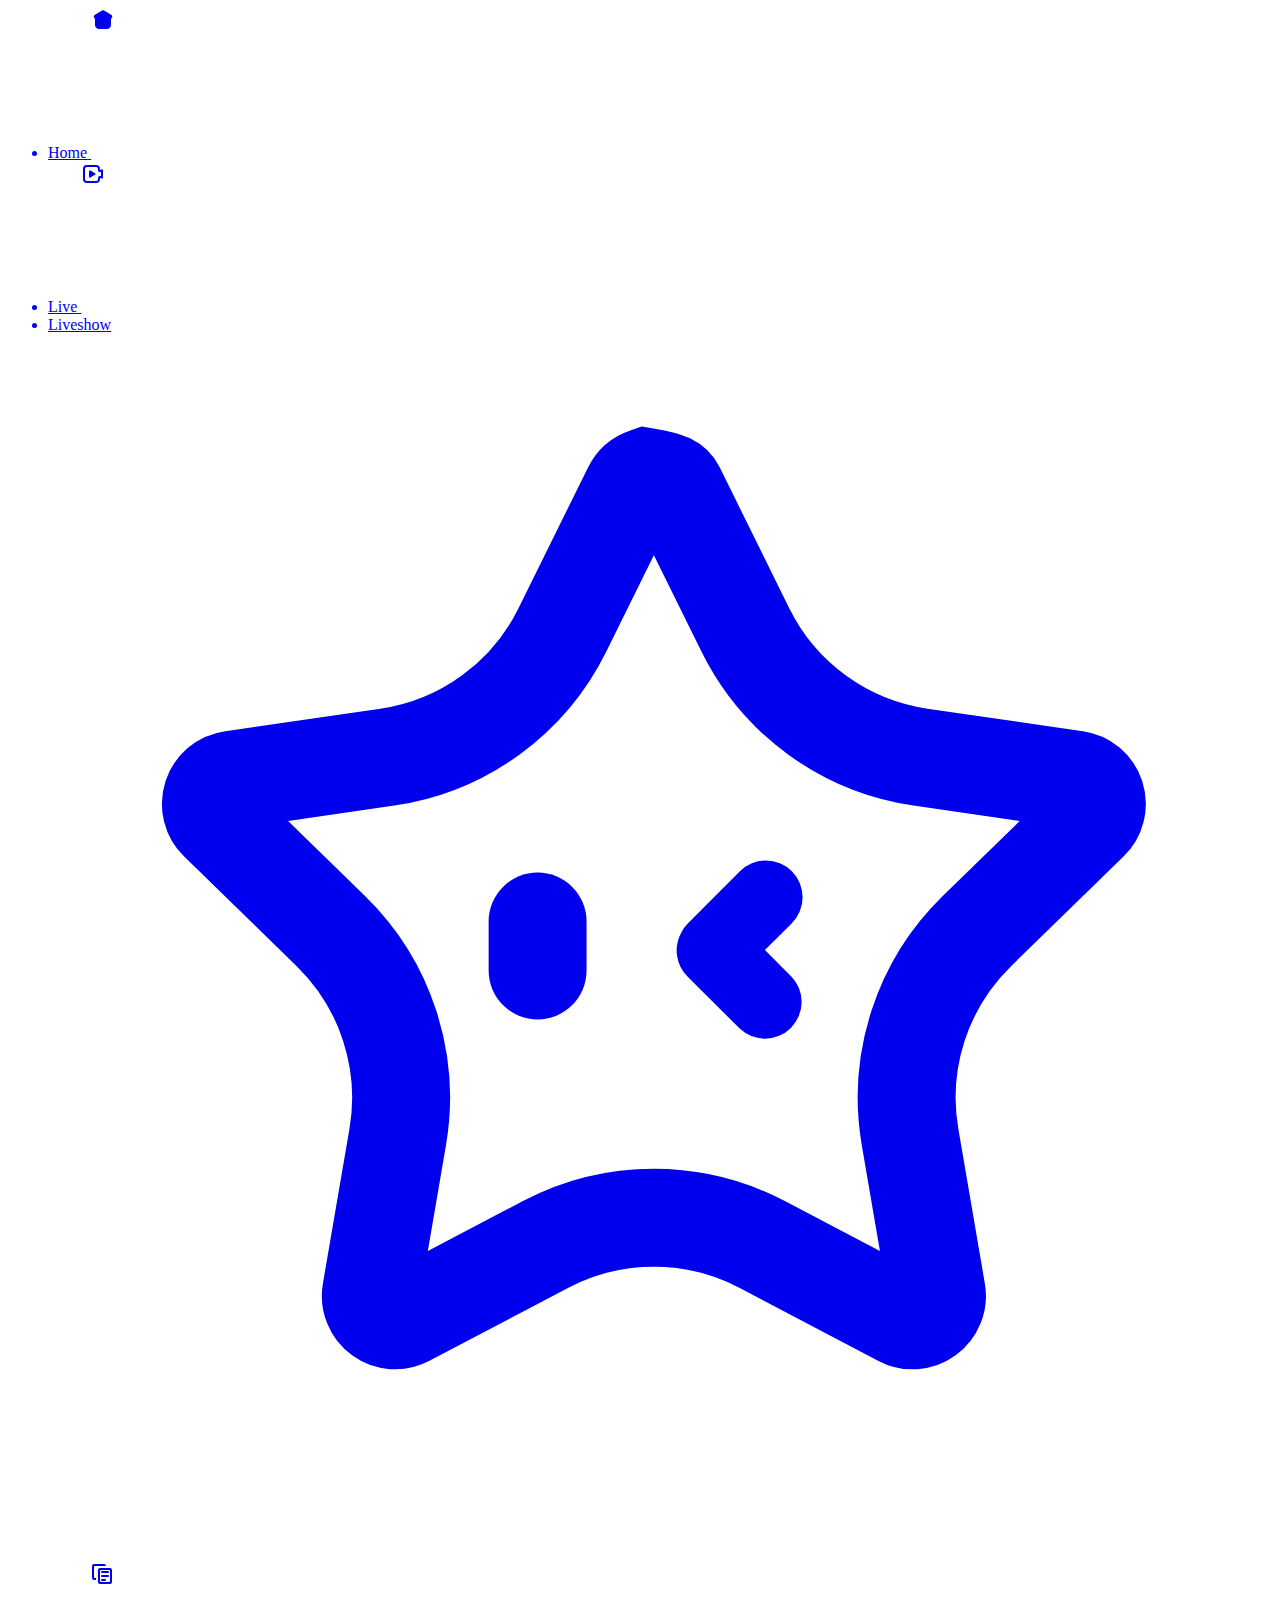
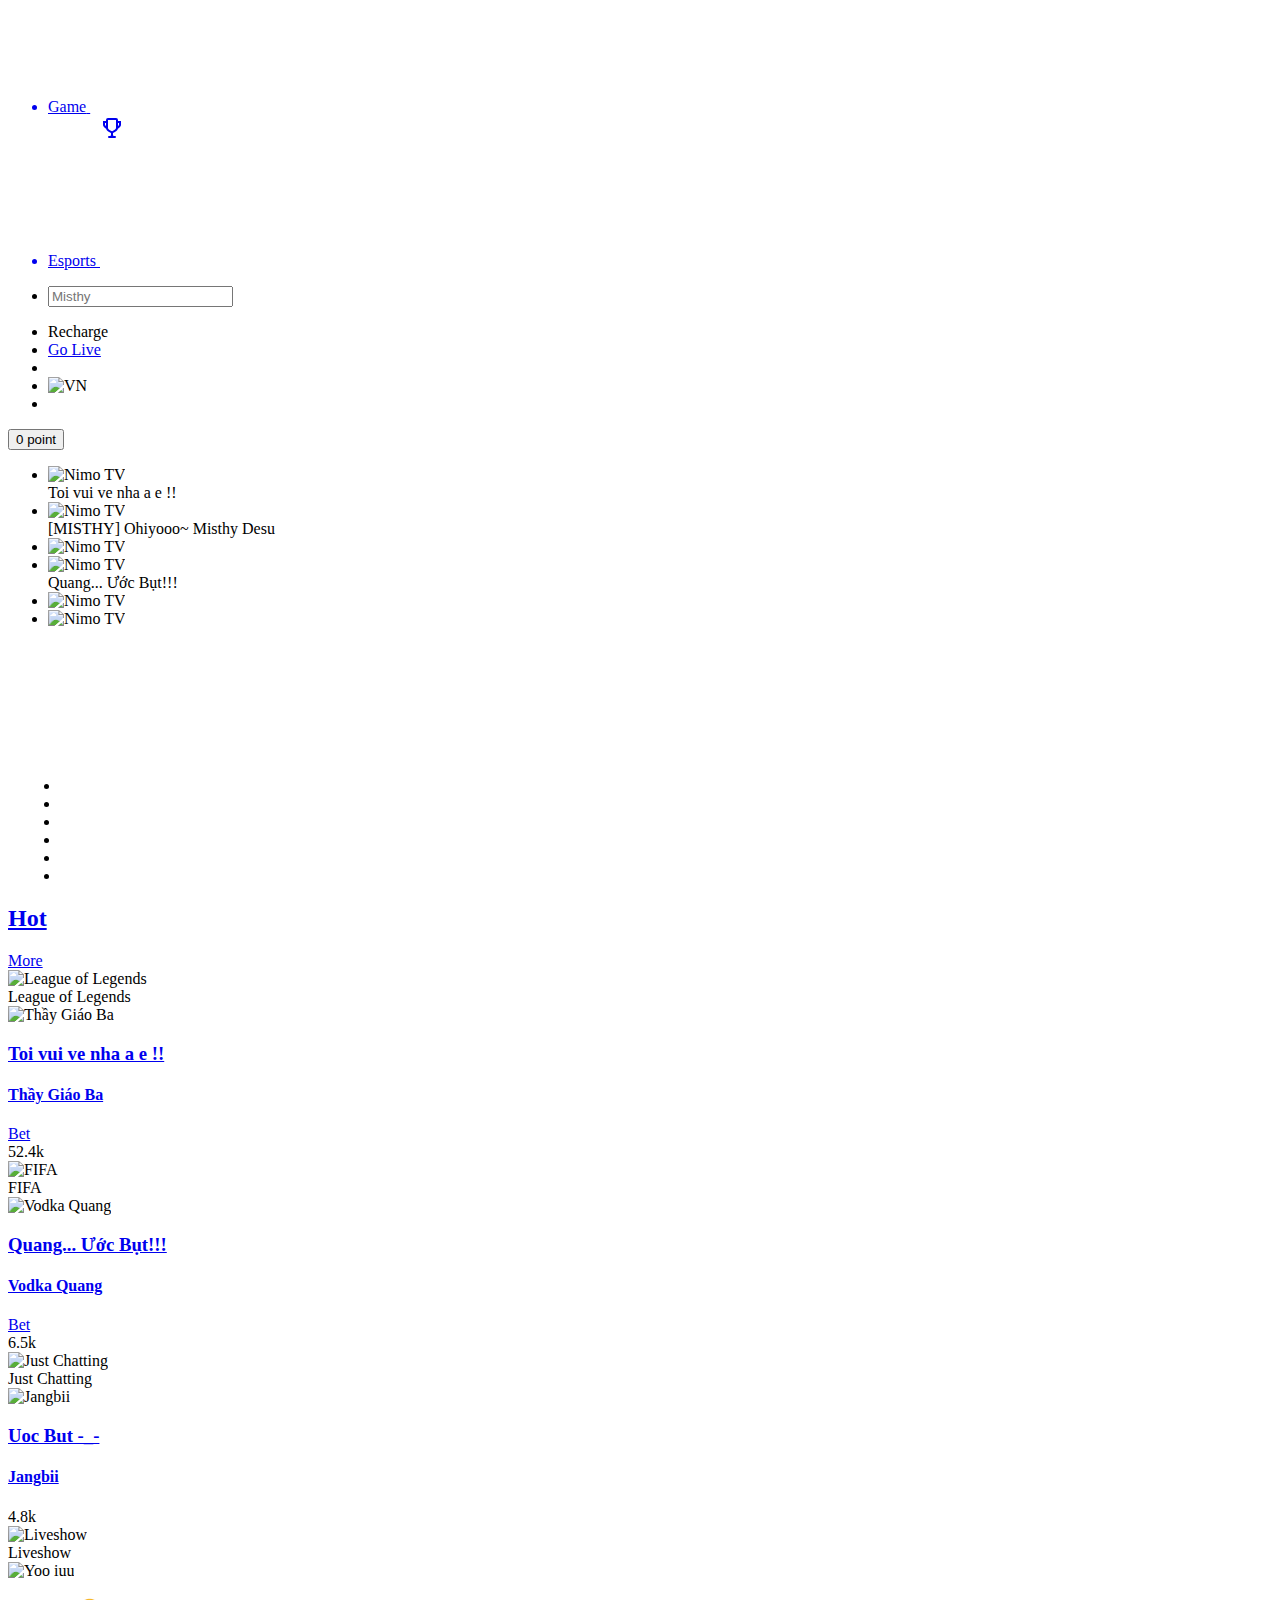
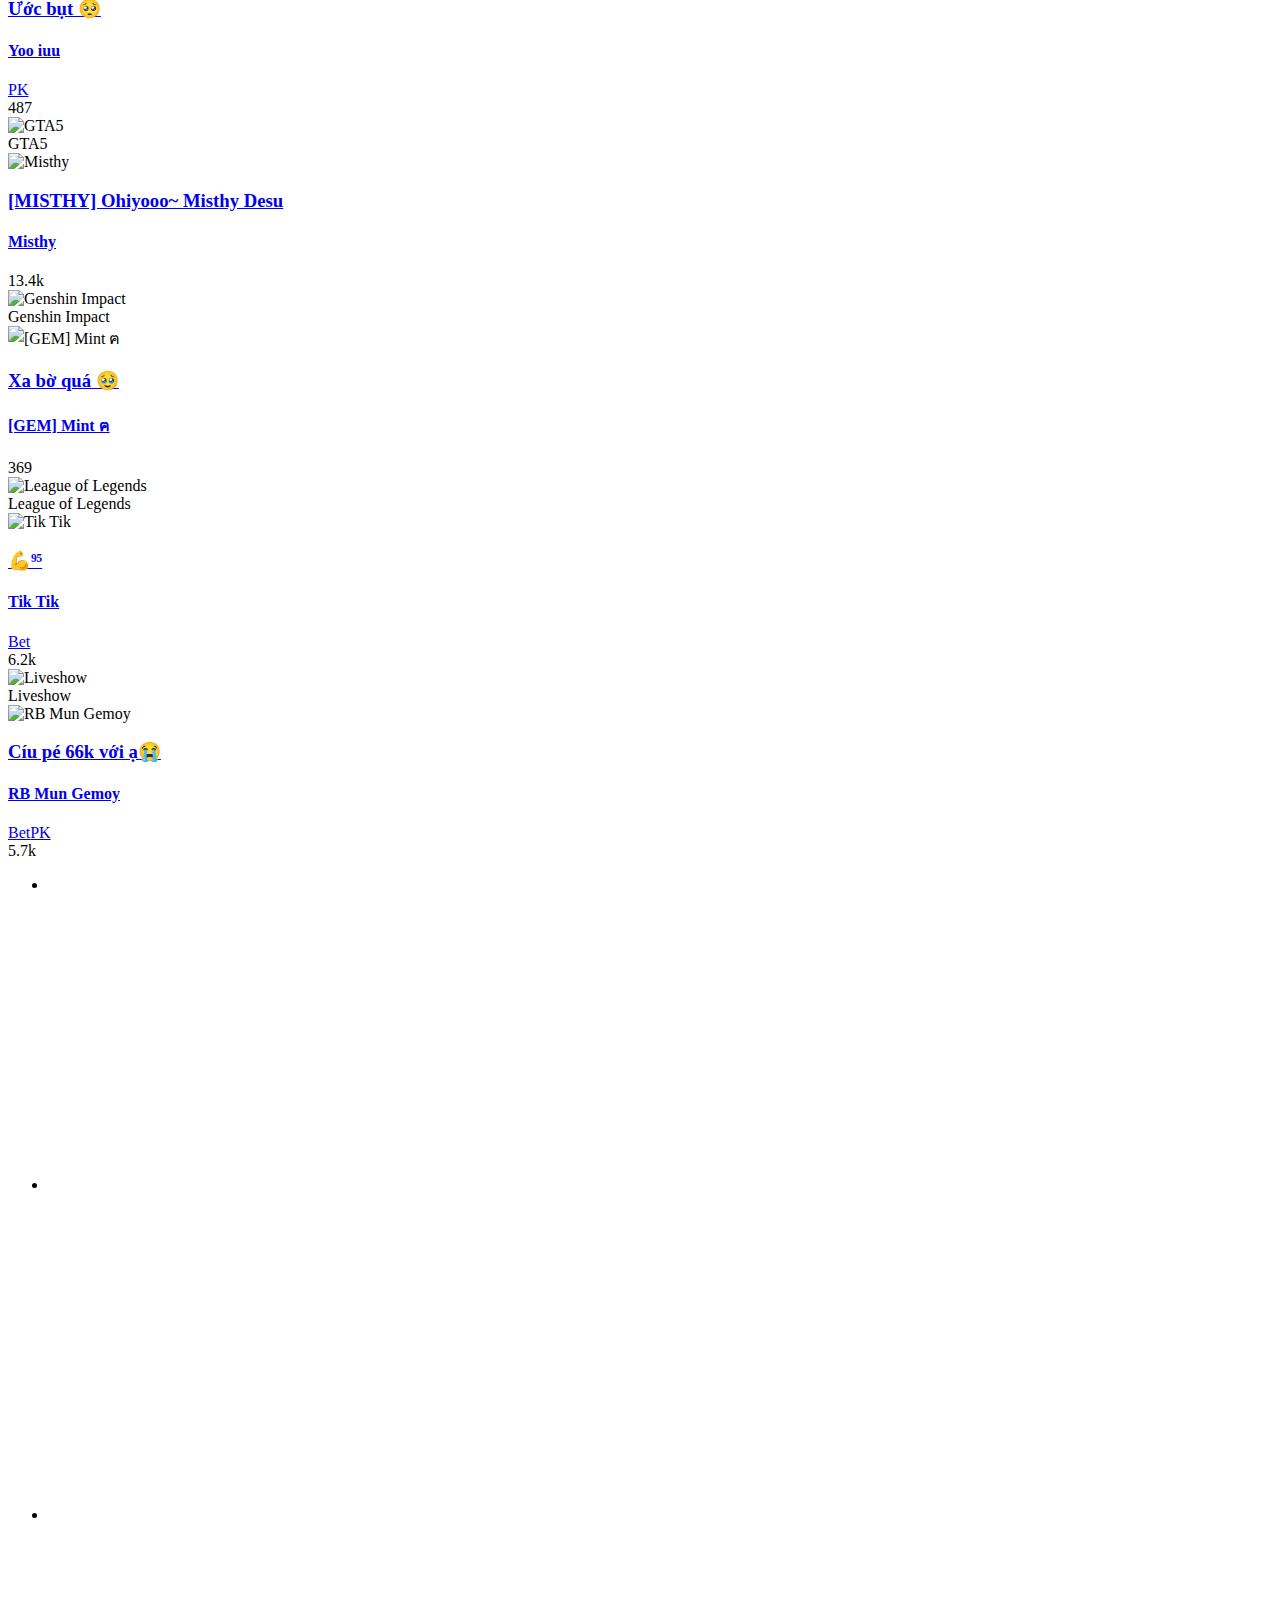
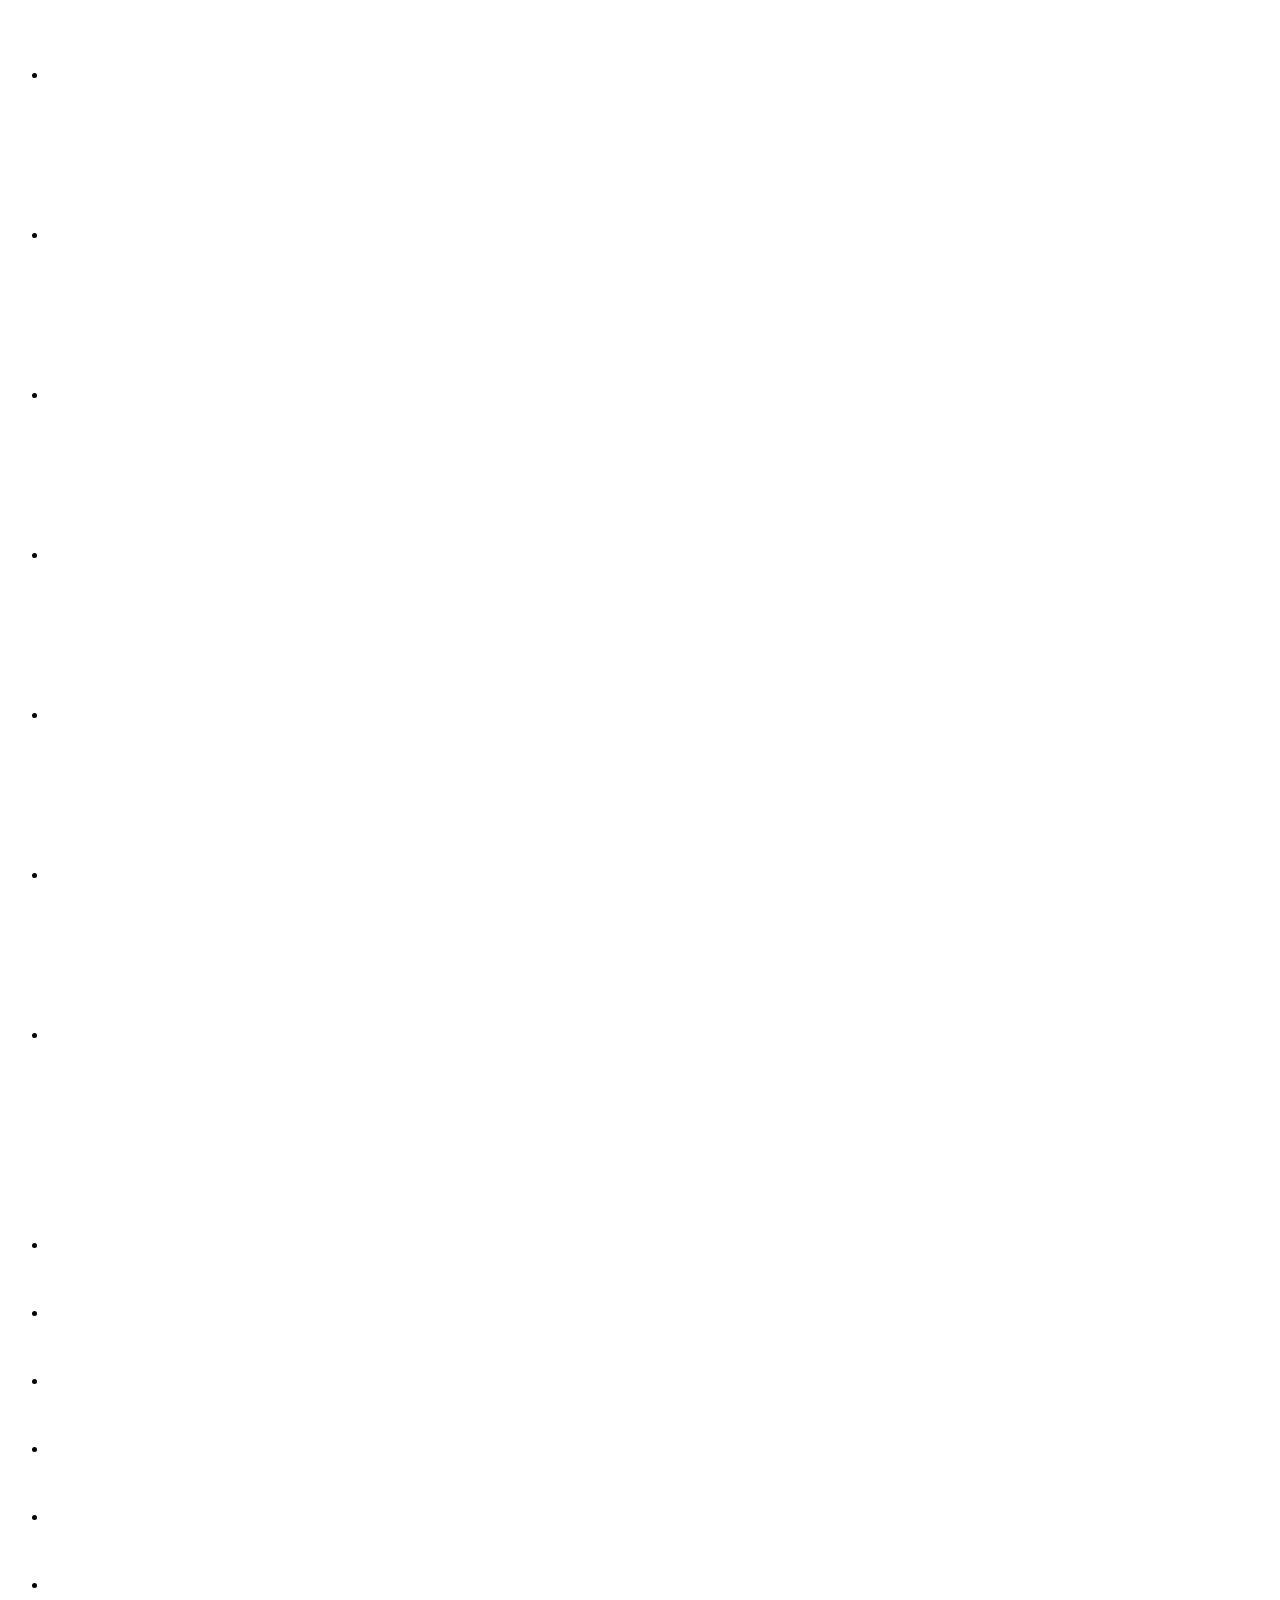
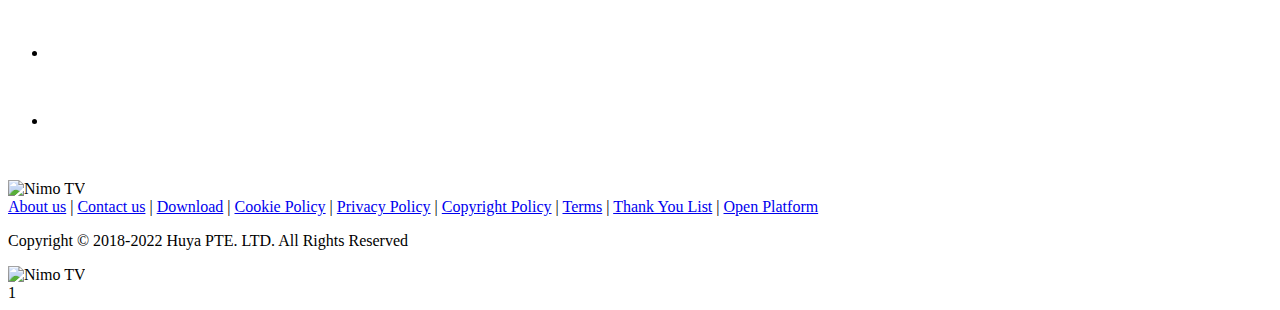
==== index.html @ dc864b8d "refactor package" ====
<html lang="en">
<head>
    <meta charset="utf-8">

    <meta name="viewport" content="width=device-width, initial-scale=1">

    <meta http-equiv="Content-Security-Policy" content="upgrade-insecure-requests">
    <meta http-equiv="origin-trial"
          content="Agf9joSYM/qQvgBRf1/[base64]">


    <link rel="dns-prefetch" href="https://wup.nimo.tv">
    <link rel="dns-prefetch" href="https://tx.flv.nimo.tv">
    <link rel="dns-prefetch" href="https://ws.flv.nimo.tv">
    <link rel="dns-prefetch" href="https://al.flv.nimo.tv">
    <link rel="dns-prefetch" href="https://tx.hls.nimo.tv">
    <link rel="dns-prefetch" href="https://ws.hls.nimo.tv">
    <link rel="dns-prefetch" href="https://al.hls.nimo.tv">
    <link rel="dns-prefetch" href="https://tx-slice.nimo.tv">
    <link rel="dns-prefetch" href="https://ws-slice.nimo.tv">
    <link rel="dns-prefetch" href="https://al-slice.nimo.tv">
    <link rel="dns-prefetch" href="https://sail-api-static.nimo.tv">
    <link rel="dns-prefetch" href="https://sail-api.nimo.tv">
    <link rel="preconnect" href="https://follow.nimo.tv" crossorigin="">
    <link rel="dns-prefetch" href="https://follow.nimo.tv">
    <link rel="dns-prefetch" href="https://api.nimo.tv">
    <link rel="dns-prefetch" href="https://api-cf.nimo.tv">
    <link rel="dns-prefetch" href="wss://tube.nimo.tv">
    <link rel="dns-prefetch" href="https://guess.nimo.tv">
    <link rel="dns-prefetch" href="https://img.nimo.tv">
    <link rel="dns-prefetch" href="https://wspic.vod.nimo.tv">
    <link rel="dns-prefetch" href="https://txpic.vod.nimo.tv">
    <link rel="dns-prefetch" href="https:https://google-analytics.com">
    <link rel="dns-prefetch" href="https://stats.g.doubleclick.net">
    <link rel="dns-prefetch" href="https:https://gstatic.com">
    <link rel="dns-prefetch" href="https://metric.nimo.tv">
    <link rel="dns-prefetch" href="https://ylog.nimo.tv">
    <link rel="preconnect" href="https://follow-cf-dynamic.nimo.tv" crossorigin="">
    <link rel="dns-prefetch" href="https://follow-cf-dynamic.nimo.tv">

    <link rel="search" type="application/opensearchdescription+xml" href="/nms/search/opensearch.xml">


    <script type="application/ld+json" id="searchScript">
        {
            "@context": "https://schema.org",
            "@type": "WebSite",
            "url": "https:https://nimo.tv/",
            "potentialAction": {
                "@type": "SearchAction",
                "target": "https:https://nimo.tv/search?kw={search_term_string}&label=total&from=searchBox",
                "query-input": "required name=search_term_string"
            }
        }
    </script>
    <link rel="preconnect" href="https://wup.nimo.tv" crossorigin="anonymous">
    <link rel="preconnect" href="https://api.nimo.tv" crossorigin="anonymous">
    <link rel="preconnect" href="https://api-cf.nimo.tv" crossorigin="anonymous">
    <link rel="preconnect" href="wss://tube.nimo.tv" crossorigin="anonymous">
    <link rel="preconnect" href="wss://wsapi-global.master.live" crossorigin="anonymous">


    <title>Nimo TV - Professional Game Live Streaming Platform</title>

    <meta http-equiv="X-UA-Compatible" content="IE=edge,chrome=1">
    <meta name="renderer" content="webkit">
    <link rel="apple-touch-icon"
          href="https://nimo.tv/nms/images/apple-touch-icon.67a0300e238e3718b383b6b3b46fb3b8.png">
    <link rel="icon" type="image/png" sizes="32x32"
          href="https://nimo.tv/nms/images/favicon-32x32.4c79d7892d1f5a3bf7430e2e2f4bec35.png">
    <link rel="icon" type="image/png" sizes="16x16"
          href="https://nimo.tv/nms/images/favicon-16x16.702cde8557235a09d89ceaea02b6e97d.png">
    <link rel="manifest" href="/site.webmanifest">
    <link rel="mask-icon" href="https://nimo.tv/nms/c359fae6d149bed82c55cb67883bad9c.svg" color="#5bbad5">
    <meta name="msapplication-TileColor" content="#00a300">
    <meta name="theme-color" content="#1e1e1e">
    <meta name="google" content="notranslate">
    <meta property="fb:app_id" content="161285164570410">
    <script>
        var G_defaultAvatarSrc = "https://nimo.tv/nms/images/avatar-60x60.7a14dec9afa720be41ba31efaa3aadd4.jpg";
        var G_defaultScreenShot = "https://nimo.tv/nms/images/screen-285x160.0b1ba38197bcde68c8361783b402b0b3.jpg";
        var nimo_base = {};
        nimo_base.headerNav = "home";
        nimo_base.hasMulTheme = "1";
        ;
        nimo_base.pathKeyword = "";
    </script>

    <script>
        window.__NIMO_APP_DATA__ = {
            country: "VN",
            platform: "desktop",
            lang: "1033",
            theme: "2",
            version: "home.spa.970d58388a"
        };

    </script>

    <script>
        !function () {
            var e, t, n, i, a = {passive: !0, capture: !0}, r = new Date, o = function () {
                i = [], t = -1, e = null, p(addEventListener)
            }, c = function (i, a) {
                e || (e = function (e) {
                    return e && e.target instanceof HTMLElement ? {
                        type: e.type,
                        target: e.target.cloneNode(),
                        cancelable: e.cancelable,
                        timeStamp: e.timeStamp
                    } : e
                }(a), t = i, n = new Date, p(removeEventListener), u())
            }, u = function () {
                if (t >= 0 && t < n - r) {
                    var a = {
                        entryType: "first-input",
                        name: e.type,
                        target: e.target,
                        cancelable: e.cancelable,
                        startTime: e.timeStamp,
                        processingStart: e.timeStamp + t
                    };
                    i.forEach((function (e) {
                        e(a)
                    })), i = []
                }
            }, l = function (e) {
                if (e.cancelable) {
                    var t = (e.timeStamp > 1e12 ? new Date : performance.now()) - e.timeStamp;
                    "pointerdown" == e.type ? function (e, t) {
                        var n = function () {
                            c(e, t), r()
                        }, i = function () {
                            r()
                        }, r = function () {
                            removeEventListener("pointerup", n, a), removeEventListener("pointercancel", i, a)
                        };
                        addEventListener("pointerup", n, a), addEventListener("pointercancel", i, a)
                    }(t, e) : c(t, e)
                }
            }, p = function (e) {
                ["mousedown", "keydown", "touchstart", "pointerdown"].forEach((function (t) {
                    return e(t, l, a)
                }))
            }, s = "hidden" === document.visibilityState ? 0 : 1 / 0;
            addEventListener("visibilitychange", (function e(t) {
                "hidden" === document.visibilityState && (s = t.timeStamp, removeEventListener("visibilitychange", e, !0))
            }), !0);
            o(), self.webVitals = {
                firstInputPolyfill: function (e) {
                    i.push(e), u()
                }, resetFirstInputPolyfill: o, get firstHiddenTime() {
                    return s
                }
            }
        }();
    </script>
    <link href="https://nimo.tv/nms/home.spa.15770c6773506bec72ae.css" rel="stylesheet">
    <script charset="utf-8" src="https://nimo.tv/nms/8853a.18af20f817e6759ec936.js"></script>
    <script charset="utf-8" src="https://nimo.tv/nms/e80d5.caa1213868ef1d4bfa6a.js"></script>
    <script charset="utf-8" src="https://nimo.tv/nms/b3657.b26c76d38faeae8f9402.js"></script>
    <script charset="utf-8" src="https://nimo.tv/nms/e2f3a.05c5ca73eab46fd8b489.js"></script>
    <script charset="utf-8" src="https://nimo.tv/nms/a4697.0455e7dc88a785d1809c.js"></script>
    <link rel="prefetch" as="script" href="https://nimo.tv/nms/nimo-react-player.32fca26ecee6b40321a6.js">
    <link rel="prefetch" as="script" href="https://nimo.tv/nms/room-player.9b8a5d43a1242f0dd852.js">
    <script charset="utf-8" src="https://nimo.tv/nms/d6045.fab108833df803081174.js"></script>
    <link rel="canonical" href="https:https://nimo.tv/">
    <link rel="alternate" hreflang="x-default" href="https:https://nimo.tv/">
    <link rel="alternate" hreflang="ar" href="https:https://nimo.tv/?_lang=1025">
    <link rel="alternate" hreflang="zh" href="https:https://nimo.tv/?_lang=1028">
    <link rel="alternate" hreflang="en" href="https:https://nimo.tv/?_lang=1033">
    <link rel="alternate" hreflang="es" href="https:https://nimo.tv/?_lang=1034">
    <link rel="alternate" hreflang="ja" href="https:https://nimo.tv/?_lang=1041">
    <link rel="alternate" hreflang="pt" href="https:https://nimo.tv/?_lang=1046">
    <link rel="alternate" hreflang="ru" href="https:https://nimo.tv/?_lang=1049">
    <link rel="alternate" hreflang="th" href="https:https://nimo.tv/?_lang=1054">
    <link rel="alternate" hreflang="tr" href="https:https://nimo.tv/?_lang=1055">
    <link rel="alternate" hreflang="id" href="https:https://nimo.tv/?_lang=1057">
    <link rel="alternate" hreflang="vi" href="https:https://nimo.tv/?_lang=1066">
    <link rel="alternate" hreflang="hi" href="https:https://nimo.tv/?_lang=1081">
    <link rel="alternate" hreflang="ms" href="https:https://nimo.tv/?_lang=1086">
    <link rel="alternate" hreflang="fil" href="https:https://nimo.tv/?_lang=1124">
    <link rel="alternate" media="only screen and (max-width: 640px)" href="https://m.nimo.tv/">
    <link rel="stylesheet" type="text/css" href="https://nimo.tv/nms/header.746b2cdf1e5e07bab109.css">
    <script charset="utf-8" src="https://nimo.tv/nms/header.b1749bd28ae4ade7ab96.js"></script>
    <link rel="stylesheet" type="text/css" href="https://nimo.tv/nms/nimo-react-player.946919f4c8f68cf21a8d.css">
    <script charset="utf-8" src="https://nimo.tv/nms/nimo-react-player.32fca26ecee6b40321a6.js"></script>
    <link rel="stylesheet" type="text/css" href="https://nimo.tv/nms/index.437ac5a8af48079b7fdb.css">
    <script charset="utf-8" src="https://nimo.tv/nms/index.37a83cbeeba6785d503b.js"></script>
    <script charset="utf-8" src="https://nimo.tv/nms/8ee50.fedb60f179f5ac37c065.js"></script>
    <meta name="description"
          content="Nimo TV is a leading game live streaming platform around the world. Watch the hottest PC games live stream, mobile games live stream, and esports live now."
          data-react-helmet="true">
    <link href="https:https://gstatic.com/firebasejs/5.5.6/firebase-app.js" rel="preload" as="script">
    <link href="https:https://gstatic.com/firebasejs/5.5.6/firebase-messaging.js" rel="preload" as="script">
    <script charset="utf-8" src="https://nimo.tv/nms/277c0.de76afacc0a0edb908c1.js"></script>
    <script type="application/ld+json">{
        "@context": "https://schema.org",
        "@type": "Organization",
        "url": "https:https://nimo.tv/",
        "logo": "https://article.nimo.tv/nimo_logo.png",
        "name": "Nimo TV",
        "foundingDate": "2018-10-15",
        "sameAs": [
            "https:https://facebook.com/nimotvbrasilofficial",
            "https:https://instagram.com/nimotv_brasil/ ",
            "https:https://youtube.com/channel/UCM2KZf8aWOCf7cqz4lrRejg ",
            "https://discord.gg/HndjeB5",
            "https://twitter.com/NimoTV_Brasil",
            "https://en.wikipedia.org/wiki/Huya_Live"
        ]
    }</script>
    <link rel="stylesheet" type="text/css" href="https://nimo.tv/nms/float-navigator.7918f22f35283e811859.css">
    <script charset="utf-8" src="https://nimo.tv/nms/float-navigator.441862757430b5e4865e.js"></script>
    <link rel="stylesheet" type="text/css" href="https://nimo.tv/nms/GlobalModal.f4d94264173aeb0e6e1c.css">
    <script charset="utf-8" src="https://nimo.tv/nms/GlobalModal.987d13d41ca024d6d72b.js"></script>
    <link rel="stylesheet" type="text/css" href="https://nimo.tv/nms/index-card-list.486ab2c046611ae47191.css">
    <script charset="utf-8" src="https://nimo.tv/nms/index-card-list.2c3e3604dce7e40523a0.js"></script>
    <link rel="stylesheet" type="text/css" href="https://nimo.tv/nms/daily-lottery-entry.e3b4f5a8cd9dd616b3b7.css">
    <script charset="utf-8" src="https://nimo.tv/nms/daily-lottery-entry.f75a8fd017979092b03a.js"></script>
    <script charset="utf-8" src="https://nimo.tv/nms/1a6a1.427a1160b52abaffbf27.js"></script>
</head>

<body class="nimo-theme-dark nimo-page-with-footer page-index sidebar-expand">

<div class="nimo-bg-base"></div>
<div id="root" class="nimo-root">
    <div id="header" class="n-as-rel n-as-z2 n-as-h60px">
        <div class="nimo-header  n-as-fixed n-as-tl n-as-w100 n-as-padh bc1 bsc1 n-as-bd-box n-fx-16 n-fx-bc">
            <div class="nimo-header-main-menu n-fx0 n-as-h60px n-fx-bc">
                <div class="nimo-header-logo-cont n-fx0 n-as-padh-xxs"><a href="/" target="_self"
                                                                          rel="noopener noreferrer"
                                                                          class="header-logo c8 n-as-block nm-logo"> </a>
                </div>
                <div class="menu-container c-hover1">
                    <ul class="menu-left n-fx-bc nimo-menu nimo-menu-horizontal"><a target="_self" href="/"
                                                                                    class="n-as-mrgh-md">
                        <li data-id="home" class="c2 c-hover1 n-fx-cc curr c8 nimo-menu-item"><span
                                class="header-title-text">Home</span>
                            <svg class="header-title-icon c8">
                                <g fill="none" fill-rule="evenodd">
                                    <path d="M0 0h24v24H0z"></path>
                                    <path d="M12 3.332a1 1 0 01.514.143h0L19.94 7.93a.717.717 0 01.255.97h0l-.86 1.293a2 2 0 00-.335 1.11h0V17a2.99 2.99 0 01-.879 2.121A2.99 2.99 0 0116 20h0-8a2.99 2.99 0 01-2.121-.879A2.99 2.99 0 015 17h0v-5.697a2 2 0 00-.336-1.11h0l-.832-1.248a.717.717 0 01.184-.986h0l7.47-4.484A1 1 0 0112 3.332z"
                                          stroke="currentColor" fill="currentColor" stroke-width="2"></path>
                                    <path d="M8.95 11.49a.75.75 0 011.06-.04c.55.512 1.266.8 2.027.8a2.96 2.96 0 001.967-.745.75.75 0 11.992 1.125 4.46 4.46 0 01-2.959 1.12 4.462 4.462 0 01-3.048-1.2.75.75 0 01-.038-1.06z"
                                          class="icon-stroke" fill="none" fill-rule="nonzero"></path>
                                </g>
                            </svg>
                            <span class="bline bc3"></span></li>
                    </a><a target="_self" href="/lives" class="n-as-mrgh-md">
                        <li data-id="lives" class="c2 c-hover1 n-fx-cc nimo-menu-item"><span class="header-title-text">Live</span>
                            <svg class="header-title-icon c-hover1 c3">
                                <path d="M15 3a4 4 0 014 4v1l1.684-.561A1 1 0 0122 8.387v7.226a1 1 0 01-1.316.948L19 16v1a4 4 0 01-4 4H6a4 4 0 01-4-4V7a4 4 0 014-4h9zm0 2H6a2 2 0 00-1.995 1.85L4 7v10a2 2 0 001.85 1.995L6 19h9a2 2 0 001.995-1.85L17 17v-1a2 2 0 012.494-1.938l.138.04.368.123V9.774l-.368.123a2 2 0 01-2.627-1.752L17 8V7a2 2 0 00-1.85-1.995L15 5zM9 8.472a1 1 0 01.492.13l4.47 2.528a1 1 0 010 1.74l-4.47 2.528A1 1 0 018 14.528V9.472a1 1 0 011-1z"
                                      fill="currentColor" fill-rule="nonzero"></path>
                            </svg>
                            <span class="bline bc3"></span></li>
                    </a><a target="_self" href="/game/185" class="n-as-mrgh-md">
                        <li data-id="liveshow" class="c2 c-hover1 n-fx-cc nimo-menu-item"><span
                                class="header-title-text">Liveshow</span>
                            <svg viewBox="0 0 25 25" xmlns="http:https://w3.org/2000/svg"
                                 class="header-title-icon c-hover1 c3">
                                <g fill="none" fill-rule="evenodd">
                                    <path d="M12.214 2.916c.48.074.56.153.61.252l1.419 2.876a4.75 4.75 0 0 0 3.576 2.598l3.174.461a.498.498 0 0 1 .277.853l-2.297 2.239a4.75 4.75 0 0 0-1.366 4.204l.542 3.161a.498.498 0 0 1-.725.527l-2.839-1.492a4.75 4.75 0 0 0-4.42 0l-2.839 1.492a.498.498 0 0 1-.725-.527l.542-3.16a4.75 4.75 0 0 0-1.366-4.205L3.48 9.956a.498.498 0 0 1 .277-.853l3.174-.46a4.75 4.75 0 0 0 3.576-2.6l1.42-2.875a.498.498 0 0 1 .287-.252Z"
                                          stroke="currentColor" stroke-width="2"></path>
                                    <path d="M15.193 10.974a.75.75 0 0 1 0 1.061l-.549.548.538.538a.75.75 0 0 1-1.06 1.061l-1.061-1.06a.75.75 0 0 1-.13-.888.703.703 0 0 1 .141-.199l1.06-1.06a.75.75 0 0 1 1.061 0Z"
                                          fill="currentColor"></path>
                                    <rect fill="currentColor" x="9" y="11" width="2" height="3" rx="1"></rect>
                                </g>
                            </svg>
                            <span class="bline bc3"></span></li>
                    </a><a target="_self" href="/games" class="gamesTabWrapper">
                        <li data-id="games" class="has-arrow c2 c-hover1 nimo-menu-item">
                            <div class="n-fx-cc"><span class="header-title-text">Game</span>
                                <svg class="header-title-icon c-hover1 c3">
                                    <g fill="currentColor" fill-rule="evenodd">
                                        <path d="M14 2a2 2 0 012 2H5a1 1 0 00-1 1v10a1 1 0 001 1h1v2H4a2 2 0 01-2-2V4a2 2 0 012-2h10z"></path>
                                        <path d="M20 6a2 2 0 012 2v12a2 2 0 01-2 2H10a2 2 0 01-2-2V8a2 2 0 012-2h10zm-1 2h-8a1 1 0 00-1 1v10a1 1 0 001 1h8a1 1 0 001-1V9a1 1 0 00-1-1zm-4 9a1 1 0 010 2h-3a1 1 0 010-2h3zm3-4a1 1 0 010 2h-6a1 1 0 010-2h6zm0-4a1 1 0 010 2h-6a1 1 0 010-2h6z"></path>
                                    </g>
                                </svg>
                                <i class="nimo-icon nimo-icon-caret-down c-hover1"></i></div>
                            <span class="bline bc3"></span></li>
                    </a><a target="_self" href="/esports" class="n-as-mrgh-md">
                        <li data-id="matches" class="c2 c-hover1 n-fx-cc nimo-menu-item"><span
                                class="header-title-text">Esports</span>
                            <svg class="header-title-icon c-hover1 c3">
                                <path d="M16 2a2 2 0 012 2l-.001 1H21v4c0 1.047-1.028 2.3-3.083 3.757C17.541 14.425 15.903 15.84 13 17v2a1 1 0 001 1h1a1 1 0 010 2H9a1 1 0 010-2h1a1 1 0 001-1v-2c-2.903-1.161-4.541-2.575-4.917-4.241C4.028 11.299 3 10.047 3 9V5h2.999L6 4a2 2 0 012-2h8zm0 2H8l-.001 1H8v7.021l.004.086c.073.93 1.095 1.933 3.46 2.922l.535.217.258-.103c2.564-1.025 3.664-2.07 3.739-3.036L16 12V4zm3 3h-1v3.152l.18-.164.156-.152c.294-.294.493-.547.603-.745l.055-.1c.005-.007.006-.004.006.009V7zM5.999 7H5v2c0-.013.001-.016.006-.009l.055.1c.11.198.31.451.603.745l.157.152.178.163V7z"
                                      fill="currentColor" fill-rule="evenodd"></path>
                            </svg>
                            <span class="bline bc3"></span></li>
                    </a></ul>
                </div>
            </div>
            <div class="nimo-header-minor-menu n-fx-ec n-as-h60px n-fx-basis-auto n-fx-f1">
                <ul class="n-fx0 n-fx-bc n-as-padh-md nimo-menu nimo-menu-horizontal">
                    <li class="n-as-mrgh n-fx-bc nimo-menu-item">
                        <div id="header_searchBox">
                            <div class="component_SearchBox bc4">
                                <form name="searchForm" target="_self" action="https://nimo.tv/search"><span
                                        class="nimo-search-lenovo-popover"><div class="nimo-icon search c2"></div><input
                                        type="text" autocomplete="off" class="SearchBox_Elements_SearchInput c1"
                                        value="" placeholder="Misthy"><input type="hidden" name="kw"
                                                                             value="Misthy"><input type="hidden"
                                                                                                   name="label"
                                                                                                   value="total"></span>
                                </form>
                            </div>
                        </div>
                    </li>
                    <li data-id="recharge" class="n-as-mrgh nimo-header-topup nimo-menu-item">
                        <div class="n-as-h100 n-fx-cc n-as-pointer">
                            <div class="n-as-bd bdc6 n-fx-cc topup-btn c11 n-as-rel">
                                <div class="topup-icon"></div>
                                Recharge
                            </div>
                        </div>
                    </li>
                    <li data-id="goLive" class="nimo-header-go-live nimo-menu-item"><a
                            href="https://nimo.tv/download/streamer-pc" class="c2 golive-btn" target="_blank"
                            rel="noopener noreferrer"><i class="go-live-icon"></i><span
                            class="go-live-text">Go Live</span></a></li>
                    <li data-id="app" class="nimo-header-download nimo-menu-item"><a
                            href="https://nimo.tv/download/nimotv?_lang=1033" target="_blank" rel="noopener noreferrer"><i
                            class="nimo-icon nimo-icon-h-download c-hover1 c3"></i></a></li>
                    <li data-id="c-country" class="nimo-header-c-country-entry nimo-menu-item"><span><div
                            class="CountryBadge c-hover1 c3 n-as-pointer"><span
                            class="nimo-image n-fx0 nimo-header-country-flag"><picture><source
                            srcset="https://img.nimo.tv/an/img/country_flag/vn.png/l0/img.webp" type="image/webp"><img
                            src="https://img.nimo.tv/an/img/country_flag/vn.png/l0/img.png" alt="VN" class="loading"
                            data-was-processed="true"></picture></span></div></span></li>
                    <li data-id="lang" class="n-as-mrgh nimo-menu-item"><span><span class="red-dot"><i
                            class="nimo-icon nimo-icon-h-more c-hover1 c3 n-as-pointer"></i></span></span></li>
                </ul>
                <div class="nimo-header-user-info n-fx0">
                    <div class="nimo-btn-group reg-login-btn c8 bdc6 bc-hover3">
                        <button type="button" class="nimo-btn bdc6 c-hover3  bc-hover3 bdc-hover2 nimo-btn-default">
                            <span id="point">0 </span>point
                        </button>
                    </div>
                </div>
            </div>
        </div>
    </div>
    <div class="n-fx-sn n-as-w100">
        <div id="side-bar" class="n-fx0"></div>
        <div class="n-fx1">
            <div class="nimo-new-index-page n-as-rel n-as-z0 min-width-1060">
                <div class="nimo_banner-old p-idx_wrap">
                    <div class="p-idx_banner bc2 def_bg"><a class="p-idx_banner_box1"> </a>
                        <div class="w n-fx-bn">
                            <div class="w-play n-fx0">
                                <div class="n-as-16x9">
                                    <div id="nimo-player" class="nimo-index__player n-as-rnd nimo-player n-as-abs"
                                         tabindex="-1">
                                        <div id="livestream"></div>
                                </div>
                            </div>
                            <ul class="w-nav n-fx0 n-fx-bc n-fx-col">
                                <li class="nav-item n-fx0" data-play="0">
                                    <div class="item-content">
                                        <div class="item-content-inner"><span class="nimo-image item-img"><picture><source
                                                srcset="https://img.nimo.tv/o/banner/DECD33AA4B29E54405AD2E5068DA6AFE_a675f4a1d7c2d39aaa8aaa22ded88b29.jpg/w256_l0/img.webp"
                                                type="image/webp"><img
                                                src="https://img.nimo.tv/o/banner/DECD33AA4B29E54405AD2E5068DA6AFE_a675f4a1d7c2d39aaa8aaa22ded88b29.jpg/w256_l0/img.jpg"
                                                alt="Nimo TV" class="loaded" data-was-processed="true"></picture></span>
                                            <div class="item-mask"></div>
                                            <div class="cnt-info">
                                                <div class="cnt-room-name">Toi vui ve nha a e !!</div>
                                            </div>
                                        </div>
                                    </div>
                                    <i class="nimo-icon nimo-icon-banner-arrow-left"></i></li>
                                <li class="nav-item n-fx0" data-play="0">
                                    <div class="item-content">
                                        <div class="item-content-inner"><span class="nimo-image item-img"><picture><source
                                                srcset="https://img.nimo.tv/o/banner/60E5772B3C5D3CAA3EAF2341EE1044E6_d1e6b53e9fe1cc81d373977e2db84d00.jpg/w256_l0/img.webp"
                                                type="image/webp"><img
                                                src="https://img.nimo.tv/o/banner/60E5772B3C5D3CAA3EAF2341EE1044E6_d1e6b53e9fe1cc81d373977e2db84d00.jpg/w256_l0/img.jpg"
                                                alt="Nimo TV" class="loaded" data-was-processed="true"></picture></span>
                                            <div class="item-mask"></div>
                                            <div class="cnt-info">
                                                <div class="cnt-room-name">[MISTHY] Ohiyooo~ Misthy Desu</div>
                                            </div>
                                        </div>
                                    </div>
                                    <i class="nimo-icon nimo-icon-banner-arrow-left"></i></li>
                                <li class="nav-item n-fx0" data-play="0">
                                    <div class="item-content">
                                        <div class="item-content-inner"><span class="nimo-image item-img"><picture><source
                                                srcset="https://img.nimo.tv/o/banner/C193EE4E6C40A31B6C5A48311DB1D878_93348ccea5deeafd8b5d35848640ee90.jpeg/w256_l0/img.webp"
                                                type="image/webp"><img
                                                src="https://img.nimo.tv/o/banner/C193EE4E6C40A31B6C5A48311DB1D878_93348ccea5deeafd8b5d35848640ee90.jpeg/w256_l0/img.jpeg"
                                                alt="Nimo TV" class="loaded" data-was-processed="true"></picture></span>
                                            <div class="item-mask"></div>
                                        </div>
                                    </div>
                                    <i class="nimo-icon nimo-icon-banner-arrow-left"></i></li>
                                <li class="nav-item n-fx0" data-play="0">
                                    <div class="item-content">
                                        <div class="item-content-inner"><span class="nimo-image item-img"><picture><source
                                                srcset="https://img.nimo.tv/o/banner/A6E816516DB948F489DBB68E559C1EC1_2643305e0abf620a9f9e0c571c951291.jpg/w256_l0/img.webp"
                                                type="image/webp"><img
                                                src="https://img.nimo.tv/o/banner/A6E816516DB948F489DBB68E559C1EC1_2643305e0abf620a9f9e0c571c951291.jpg/w256_l0/img.jpg"
                                                alt="Nimo TV" class="loaded" data-was-processed="true"></picture></span>
                                            <div class="item-mask"></div>
                                            <div class="cnt-info">
                                                <div class="cnt-room-name">Quang... Ước Bụt!!!</div>
                                            </div>
                                        </div>
                                    </div>
                                    <i class="nimo-icon nimo-icon-banner-arrow-left"></i></li>
                                <li class="nav-item n-fx0" data-play="0">
                                    <div class="item-content">
                                        <div class="item-content-inner"><span class="nimo-image item-img"><picture><source
                                                srcset="https://img.nimo.tv/o/banner/8778E5426CA820DDE88F94B2FED994F_c35910b2a2edf9784277994722ba2945.jpg/w256_l0/img.webp"
                                                type="image/webp"><img
                                                src="https://img.nimo.tv/o/banner/8778E5426CA820DDE88F94B2FED994F_c35910b2a2edf9784277994722ba2945.jpg/w256_l0/img.jpg"
                                                alt="Nimo TV" class="loaded" data-was-processed="true"></picture></span>
                                            <div class="item-mask"></div>
                                        </div>
                                    </div>
                                    <i class="nimo-icon nimo-icon-banner-arrow-left"></i></li>
                                <li class="nav-item n-fx0" data-play="1">
                                    <div class="item-content">
                                        <div class="item-content-inner"><span class="nimo-image item-img"><picture><source
                                                srcset="https://img.nimo.tv/o/banner/8AA489A93C89FA271607768A3F497074_fe6db026d34222a0a7f5d00ca57b3767.jpg/w256_l0/img.webp"
                                                type="image/webp"><img
                                                src="https://img.nimo.tv/o/banner/8AA489A93C89FA271607768A3F497074_fe6db026d34222a0a7f5d00ca57b3767.jpg/w256_l0/img.jpg"
                                                alt="Nimo TV" class="loaded" data-was-processed="true"></picture></span>
                                            <div class="item-mask"></div>
                                        </div>
                                    </div>
                                    <i class="nimo-icon nimo-icon-banner-arrow-left"></i></li>
                            </ul>
                        </div>
                        <div class="n-as-hidden w n-fx-bn">
                            <div class="n-as-con">
                                <div class="n-fx-sn" style="direction: ltr;">
                                    <div class="n-as-rnd n-as-of-hidden" style="width: 85%;">
                                        <div class="n-as-16x9">
                                            <div id="nimo-player-puppet"
                                                 class="nimo-player n-as-abs n-as-full n-sk-black">
                                                <div class="n-as-abs n-as-cc n-as-z0" style="
              width: 206px;
              height: 77px;
              background-size: contain;
              background-repeat: no-repeat;
              background-image: url('[data-uri]');
            "></div>
                                            </div>
                                        </div>
                                        <div class="n-as-w100 n-fx-bc" style="height: 40px;">
                                            <div class="n-fx-bc">
                                                <div class="n-sk n-as-30px n-as-circle n-as-mrg"></div>
                                                <div class="n-sk n-as-30px n-as-circle n-as-mrg"></div>
                                            </div>
                                            <div class="n-fx-bc">
                                                <div class="n-sk n-sk-btn-sm n-as-rnd n-as-mrg"></div>
                                                <div class="n-sk n-sk-btn-sm n-as-rnd n-as-mrg"></div>
                                                <div class="n-sk n-sk-btn-sm n-as-rnd n-as-mrg n-as-w100px"></div>
                                            </div>
                                        </div>
                                    </div>
                                    <ul class="n-fx-col n-fx-bc" style="width: calc(15% - 12px); margin-left: 12px;">

                                        <li class="n-sk n-as-rnd n-as-w100 n-fx1 n-as-mrgb"></li>

                                        <li class="n-sk n-as-rnd n-as-w100 n-fx1 n-as-mrgb"></li>

                                        <li class="n-sk n-as-rnd n-as-w100 n-fx1 n-as-mrgb"></li>

                                        <li class="n-sk n-as-rnd n-as-w100 n-fx1 n-as-mrgb"></li>

                                        <li class="n-sk n-as-rnd n-as-w100 n-fx1 n-as-mrgb"></li>

                                        <li class="n-sk n-as-rnd n-as-w100 n-fx1"></li>
                                    </ul>
                                </div>
                            </div>
                        </div>
                    </div>
                </div>
                <div class="p-idx_cate-lives n-as-mrgh-lg n-as-mrgb-lg nimo-hot-lives">
                    <div class="c-title_list-has-icon n-fx-sc n-as-mrgb-md">
                        <div class="text n-as-fs30 n-as-fw"><a class="c1 c-hover2" href="/lives" title="Hot"><h2
                                class="n-as-fs30">Hot</h2>
                            <div class="n-as-mrgh-md n-as-fs16 n-fx-cc n-as-pointer n-fx-sr0 more-container more c2 c-hover2 n-fx-sc">
                                More<i class="nimo-icon nimo-icon-arrow-right i-more"></i></div>
                        </a></div>
                    </div>
                    <div class="content c-list_cate-lives n-fx-grid-356 n-fx-gap-md"><span target="_self"
                                                                                           _stop_event="1"
                                                                                           class="nimo-rc n-as-mrgb-md nimo-rc-full"><div
                            class="nimo-card nimo-card-hoverable n-as-z0 n-as-rel"><div
                            class="nimo-card-cover n-as-16x9"><div><div class="nimo-rc_cover-wrap"><span
                            class="nimo-image nimo-rc_cover lazyload"><picture><source
                            data-srcset="https://img.nimo.tv/o/banner/DECD33AA4B29E54405AD2E5068DA6AFE_a675f4a1d7c2d39aaa8aaa22ded88b29.jpg/w800_l0/img.webp"
                            type="image/webp"
                            srcset="https://img.nimo.tv/o/banner/DECD33AA4B29E54405AD2E5068DA6AFE_a675f4a1d7c2d39aaa8aaa22ded88b29.jpg/w800_l0/img.webp"><img
                            src="https://img.nimo.tv/o/banner/DECD33AA4B29E54405AD2E5068DA6AFE_a675f4a1d7c2d39aaa8aaa22ded88b29.jpg/w800_l0/img.jpg"
                            data-src="https://img.nimo.tv/o/banner/DECD33AA4B29E54405AD2E5068DA6AFE_a675f4a1d7c2d39aaa8aaa22ded88b29.jpg/w800_l0/img.jpg"
                            alt="League of Legends" class="loaded" data-was-processed="true"></picture></span><span
                            class="nimo-rc_tag" style="display: block;">League of Legends</span><div
                            class="nimo-rc_mask"></div><div class="nimo-icon-circle"><i
                            class="nimo-icon nimo-icon-play-btn"></i></div></div></div></div><div
                            class="nimo-card-body"><div><div
                            class="nimo-live-preview n-as-abs n-as-full n-as-rnd n-as-of-hidden"><div class="n-as-16x9"><a
                            href="/thaygiaoba"><div id="home-hot-2272219" class="nimo-player n-as-full"></div></a></div></div><div
                            class="nimo-rc_meta bc1"><div class="n-fx-sc n-as-w100"><span
                            class="nimo-image nimo-avatar nimo-avatar-lg nimo-avatar-circle nimo-avatar-image"><picture><source
                            data-srcset="https://img.nimo.tv/t/1629511905172/202111241637776500538_1629511905172_avatar.png/w120_l0/img.webp"
                            type="image/webp"
                            srcset="https://img.nimo.tv/t/1629511905172/202111241637776500538_1629511905172_avatar.png/w120_l0/img.webp"><img
                            src="https://img.nimo.tv/t/1629511905172/202111241637776500538_1629511905172_avatar.png/w120_l0/img.png"
                            data-src="https://img.nimo.tv/t/1629511905172/202111241637776500538_1629511905172_avatar.png/w120_l0/img.png"
                            alt="Thầy Giáo Ba" class="loaded" data-was-processed="true"></picture></span><div
                            class="nimo-rc_meta__info n-fx-col n-as-padh c2 n-as-text-over"><a class="controlZindex"
                                                                                               href="/thaygiaoba"><h3
                            class="nimo-rc_meta__title c1 c-hover4">Toi vui ve nha a e !!</h3></a><a
                            class="controlZindexMargin" href="/thaygiaoba"><span
                            class="nimo-rc_meta__nick-name text c-hover4"
                            title="Thầy Giáo Ba"><h4>Thầy Giáo Ba</h4></span></a><div
                            class="n-fx-bc n-as-w100 n-as-fs12"><div
                            class="nimo-rc_meta__labels c2 n-fx-wrap n-fx-sc"><a
                            class="nimo-rc_meta__labels-item bdc1 n-as-inline-block n-as-fs12 bc10 c2"
                            data-label-id="15" data-label-pos="1" data-game-id="10"
                            href="https://nimo.tv/game/10?label=15"><span class="label n-as-inline-block">Bet</span></a></div><div
                            class="nimo-rc_meta__audience"><i class="nimo-icon nimo-icon-audience"></i><span
                            class="text">52.4k</span></div></div></div></div></div></div></div></div></span><span
                            target="_self" _stop_event="1" class="nimo-rc n-as-mrgb-md nimo-rc-full"><div
                            class="nimo-card nimo-card-hoverable n-as-z0 n-as-rel"><div
                            class="nimo-card-cover n-as-16x9"><div><div class="nimo-rc_cover-wrap"><span
                            class="nimo-image nimo-rc_cover lazyload"><picture><source
                            data-srcset="https://img.nimo.tv/o/banner/A6E816516DB948F489DBB68E559C1EC1_2643305e0abf620a9f9e0c571c951291.jpg/w800_l0/img.webp"
                            type="image/webp"
                            srcset="https://img.nimo.tv/o/banner/A6E816516DB948F489DBB68E559C1EC1_2643305e0abf620a9f9e0c571c951291.jpg/w800_l0/img.webp"><img
                            src="https://img.nimo.tv/o/banner/A6E816516DB948F489DBB68E559C1EC1_2643305e0abf620a9f9e0c571c951291.jpg/w800_l0/img.jpg"
                            data-src="https://img.nimo.tv/o/banner/A6E816516DB948F489DBB68E559C1EC1_2643305e0abf620a9f9e0c571c951291.jpg/w800_l0/img.jpg"
                            alt="FIFA" class="loaded" data-was-processed="true"></picture></span><span
                            class="nimo-rc_tag" style="display: block;">FIFA</span><div class="nimo-rc_mask"></div><div
                            class="nimo-icon-circle"><i
                            class="nimo-icon nimo-icon-play-btn"></i></div></div></div></div><div
                            class="nimo-card-body"><div><div
                            class="nimo-live-preview n-as-abs n-as-full n-as-rnd n-as-of-hidden"><div class="n-as-16x9"><a
                            href="/vodkaquang"><div id="home-hot-93349645"
                                                    class="nimo-player n-as-full"></div></a></div></div><div
                            class="nimo-rc_meta bc1"><div class="n-fx-sc n-as-w100"><span
                            class="nimo-image nimo-avatar nimo-avatar-lg nimo-avatar-circle nimo-avatar-image"><picture><source
                            data-srcset="https://img.nimo.tv/t/1639520759639/202112011638379804862_1639520759639_avatar.png/w120_l0/img.webp"
                            type="image/webp"
                            srcset="https://img.nimo.tv/t/1639520759639/202112011638379804862_1639520759639_avatar.png/w120_l0/img.webp"><img
                            src="https://img.nimo.tv/t/1639520759639/202112011638379804862_1639520759639_avatar.png/w120_l0/img.png"
                            data-src="https://img.nimo.tv/t/1639520759639/202112011638379804862_1639520759639_avatar.png/w120_l0/img.png"
                            alt="Vodka Quang" class="loaded" data-was-processed="true"></picture></span><div
                            class="nimo-rc_meta__info n-fx-col n-as-padh c2 n-as-text-over"><a class="controlZindex"
                                                                                               href="/vodkaquang"><h3
                            class="nimo-rc_meta__title c1 c-hover4">Quang... Ước Bụt!!!</h3></a><a
                            class="controlZindexMargin" href="/vodkaquang"><span
                            class="nimo-rc_meta__nick-name text c-hover4"
                            title="Vodka Quang"><h4>Vodka Quang</h4></span></a><div class="n-fx-bc n-as-w100 n-as-fs12"><div
                            class="nimo-rc_meta__labels c2 n-fx-wrap n-fx-sc"><a
                            class="nimo-rc_meta__labels-item bdc1 n-as-inline-block n-as-fs12 bc10 c2"
                            data-label-id="15" data-label-pos="1" data-game-id="544"
                            href="https://nimo.tv/game/544?label=15"><span
                            class="label n-as-inline-block">Bet</span></a></div><div class="nimo-rc_meta__audience"><i
                            class="nimo-icon nimo-icon-audience"></i><span
                            class="text">6.5k</span></div></div></div></div></div></div></div></div></span><span
                            target="_self" _stop_event="1" class="nimo-rc n-as-mrgb-md nimo-rc-full"><div
                            class="nimo-card nimo-card-hoverable n-as-z0 n-as-rel"><div
                            class="nimo-card-cover n-as-16x9"><div><div class="nimo-rc_cover-wrap"><span
                            class="nimo-image nimo-rc_cover lazyload"><picture><source
                            data-srcset="https://img.nimo.tv/o/banner/665A370DE3B89A7A64CE38B6EE5CEF0E_4e8f526624c3f9c81468951286f1d250.jpg/w800_l0/img.webp"
                            type="image/webp"
                            srcset="https://img.nimo.tv/o/banner/665A370DE3B89A7A64CE38B6EE5CEF0E_4e8f526624c3f9c81468951286f1d250.jpg/w800_l0/img.webp"><img
                            src="https://img.nimo.tv/o/banner/665A370DE3B89A7A64CE38B6EE5CEF0E_4e8f526624c3f9c81468951286f1d250.jpg/w800_l0/img.jpg"
                            data-src="https://img.nimo.tv/o/banner/665A370DE3B89A7A64CE38B6EE5CEF0E_4e8f526624c3f9c81468951286f1d250.jpg/w800_l0/img.jpg"
                            alt="Just Chatting" class="loaded" data-was-processed="true"></picture></span><span
                            class="nimo-rc_tag" style="display: block;">Just Chatting</span><div
                            class="nimo-rc_mask"></div><div class="nimo-icon-circle"><i
                            class="nimo-icon nimo-icon-play-btn"></i></div></div></div></div><div
                            class="nimo-card-body"><div><div
                            class="nimo-live-preview n-as-abs n-as-full n-as-rnd n-as-of-hidden"><div class="n-as-16x9"><a
                            href="/jangbii"><div id="home-hot-9851779"
                                                 class="nimo-player n-as-full"></div></a></div></div><div
                            class="nimo-rc_meta bc1"><div class="n-fx-sc n-as-w100"><span
                            class="nimo-image nimo-avatar nimo-avatar-lg nimo-avatar-circle nimo-avatar-image"><picture><source
                            data-srcset="https://img.nimo.tv/t/1599518290577/202111071636313987816_1599518290577_avatar.png/w120_l0/img.webp"
                            type="image/webp"
                            srcset="https://img.nimo.tv/t/1599518290577/202111071636313987816_1599518290577_avatar.png/w120_l0/img.webp"><img
                            src="https://img.nimo.tv/t/1599518290577/202111071636313987816_1599518290577_avatar.png/w120_l0/img.png"
                            data-src="https://img.nimo.tv/t/1599518290577/202111071636313987816_1599518290577_avatar.png/w120_l0/img.png"
                            alt="Jangbii" class="loaded" data-was-processed="true"></picture></span><div
                            class="nimo-rc_meta__info n-fx-col n-as-padh c2 n-as-text-over"><a class="controlZindex"
                                                                                               href="/jangbii"><h3
                            class="nimo-rc_meta__title c1 c-hover4">Uoc But -_-</h3></a><a class="controlZindexMargin"
                                                                                           href="/jangbii"><span
                            class="nimo-rc_meta__nick-name text c-hover4" title="Jangbii"><h4>Jangbii</h4></span></a><div
                            class="n-fx-bc n-as-w100 n-as-fs12"><div class="nimo-rc_meta__audience"><i
                            class="nimo-icon nimo-icon-audience"></i><span
                            class="text">4.8k</span></div></div></div></div></div></div></div></div></span><span
                            target="_self" _stop_event="1" class="nimo-rc n-as-mrgb-md nimo-rc-full"><div
                            class="nimo-card nimo-card-hoverable n-as-z0 n-as-rel"><div
                            class="nimo-card-cover n-as-16x9"><div><div class="nimo-rc_cover-wrap"><span
                            class="nimo-image nimo-rc_cover lazyload"><picture><source
                            data-srcset="https://img.nimo.tv/c/202212211671606971465_1639516919623_cover.jpg/w800_h452_a1_l0/img.webp"
                            type="image/webp"
                            srcset="https://img.nimo.tv/c/202212211671606971465_1639516919623_cover.jpg/w800_h452_a1_l0/img.webp"><img
                            src="https://img.nimo.tv/c/202212211671606971465_1639516919623_cover.jpg/w800_h452_a1_l0/img.jpg"
                            data-src="https://img.nimo.tv/c/202212211671606971465_1639516919623_cover.jpg/w800_h452_a1_l0/img.jpg"
                            alt="Liveshow" class="loaded" data-was-processed="true"></picture></span><span
                            class="nimo-rc_tag" style="display: block;">Liveshow</span><div class="nimo-rc_mask"></div><div
                            class="nimo-icon-circle"><i
                            class="nimo-icon nimo-icon-play-btn"></i></div></div></div></div><div
                            class="nimo-card-body"><div><div
                            class="nimo-live-preview n-as-abs n-as-full n-as-rnd n-as-of-hidden"><div class="n-as-16x9"><a
                            href="/live/493880602"><div id="home-hot-493880602" class="nimo-player n-as-full"></div></a></div></div><div
                            class="nimo-rc_meta bc1"><div class="n-fx-sc n-as-w100"><span
                            class="nimo-image nimo-avatar nimo-avatar-lg nimo-avatar-circle nimo-avatar-image"><picture><source
                            data-srcset="https://img.nimo.tv/t/1639516919623/202204081649431185370_1639516919623_avatar.png/w120_l0/img.webp"
                            type="image/webp"
                            srcset="https://img.nimo.tv/t/1639516919623/202204081649431185370_1639516919623_avatar.png/w120_l0/img.webp"><img
                            src="https://img.nimo.tv/t/1639516919623/202204081649431185370_1639516919623_avatar.png/w120_l0/img.png"
                            data-src="https://img.nimo.tv/t/1639516919623/202204081649431185370_1639516919623_avatar.png/w120_l0/img.png"
                            alt="Yoo iuu" class="loaded" data-was-processed="true"></picture></span><div
                            class="nimo-rc_meta__info n-fx-col n-as-padh c2 n-as-text-over"><a class="controlZindex"
                                                                                               href="/live/493880602"><h3
                            class="nimo-rc_meta__title c1 c-hover4">Ước bụt 🥺</h3></a><a class="controlZindexMargin"
                                                                                         href="/live/493880602"><span
                            class="nimo-rc_meta__nick-name text c-hover4" title="Yoo iuu"><h4>Yoo iuu</h4></span></a><div
                            class="n-fx-bc n-as-w100 n-as-fs12"><div
                            class="nimo-rc_meta__labels c2 n-fx-wrap n-fx-sc"><a
                            class="nimo-rc_meta__labels-item bdc1 n-as-inline-block n-as-fs12 bc10 c2" data-label-id="7"
                            data-label-pos="1" data-game-id="185" href="https://nimo.tv/game/185?label=7"><span
                            class="label n-as-inline-block">PK</span></a></div><div class="nimo-rc_meta__audience"><i
                            class="nimo-icon nimo-icon-audience"></i><span
                            class="text">487</span></div></div></div></div></div></div></div></div></span><span
                            target="_self" _stop_event="1" class="nimo-rc n-as-mrgb-md nimo-rc-full"><div
                            class="nimo-card nimo-card-hoverable n-as-z0 n-as-rel"><div
                            class="nimo-card-cover n-as-16x9"><div><div class="nimo-rc_cover-wrap"><span
                            class="nimo-image nimo-rc_cover lazyload"><picture><source
                            data-srcset="https://img.nimo.tv/o/banner/60E5772B3C5D3CAA3EAF2341EE1044E6_d1e6b53e9fe1cc81d373977e2db84d00.jpg/w800_l0/img.webp"
                            type="image/webp"
                            srcset="https://img.nimo.tv/o/banner/60E5772B3C5D3CAA3EAF2341EE1044E6_d1e6b53e9fe1cc81d373977e2db84d00.jpg/w800_l0/img.webp"><img
                            src="https://img.nimo.tv/o/banner/60E5772B3C5D3CAA3EAF2341EE1044E6_d1e6b53e9fe1cc81d373977e2db84d00.jpg/w800_l0/img.jpg"
                            data-src="https://img.nimo.tv/o/banner/60E5772B3C5D3CAA3EAF2341EE1044E6_d1e6b53e9fe1cc81d373977e2db84d00.jpg/w800_l0/img.jpg"
                            alt="GTA5" class="loaded" data-was-processed="true"></picture></span><span
                            class="nimo-rc_tag" style="display: block;">GTA5</span><div class="nimo-rc_mask"></div><div
                            class="nimo-icon-circle"><i
                            class="nimo-icon nimo-icon-play-btn"></i></div></div></div></div><div
                            class="nimo-card-body"><div><div
                            class="nimo-live-preview n-as-abs n-as-full n-as-rnd n-as-of-hidden"><div class="n-as-16x9"><a
                            href="/misthy"><div id="home-hot-9389161"
                                                class="nimo-player n-as-full"></div></a></div></div><div
                            class="nimo-rc_meta bc1"><div class="n-fx-sc n-as-w100"><span
                            class="nimo-image nimo-avatar nimo-avatar-lg nimo-avatar-circle nimo-avatar-image"><picture><source
                            data-srcset="https://img.nimo.tv/t/1639511734795/202106081623144614350_1639511734795_avatar.png/w120_l0/img.webp"
                            type="image/webp"
                            srcset="https://img.nimo.tv/t/1639511734795/202106081623144614350_1639511734795_avatar.png/w120_l0/img.webp"><img
                            src="https://img.nimo.tv/t/1639511734795/202106081623144614350_1639511734795_avatar.png/w120_l0/img.png"
                            data-src="https://img.nimo.tv/t/1639511734795/202106081623144614350_1639511734795_avatar.png/w120_l0/img.png"
                            alt="Misthy" class="loaded" data-was-processed="true"></picture></span><div
                            class="nimo-rc_meta__info n-fx-col n-as-padh c2 n-as-text-over"><a class="controlZindex"
                                                                                               href="/misthy"><h3
                            class="nimo-rc_meta__title c1 c-hover4">[MISTHY] Ohiyooo~ Misthy Desu</h3></a><a
                            class="controlZindexMargin" href="/misthy"><span
                            class="nimo-rc_meta__nick-name text c-hover4" title="Misthy"><h4>Misthy</h4></span></a><div
                            class="n-fx-bc n-as-w100 n-as-fs12"><div class="nimo-rc_meta__audience"><i
                            class="nimo-icon nimo-icon-audience"></i><span
                            class="text">13.4k</span></div></div></div></div></div></div></div></div></span><span
                            target="_self" _stop_event="1" class="nimo-rc n-as-mrgb-md nimo-rc-full"><div
                            class="nimo-card nimo-card-hoverable n-as-z0 n-as-rel"><div
                            class="nimo-card-cover n-as-16x9"><div><div class="nimo-rc_cover-wrap"><span
                            class="nimo-image nimo-rc_cover lazyload"><picture><img
                            src="https://txpic.vod.nimo.tv/su1599518165043r980037312f57f8c8bf720b46a53d089f_338_190.jpg?t=1672157040000"
                            data-src="https://txpic.vod.nimo.tv/su1599518165043r980037312f57f8c8bf720b46a53d089f_338_190.jpg?t=1672157040000"
                            alt="Genshin Impact" class="loaded" data-was-processed="true"></picture></span><span
                            class="nimo-rc_tag" style="display: block;">Genshin Impact</span><div
                            class="nimo-rc_mask"></div><div class="nimo-icon-circle"><i
                            class="nimo-icon nimo-icon-play-btn"></i></div></div></div></div><div
                            class="nimo-card-body"><div><div
                            class="nimo-live-preview n-as-abs n-as-full n-as-rnd n-as-of-hidden"><div class="n-as-16x9"><a
                            href="/gemmint"><div id="home-hot-94023316"
                                                 class="nimo-player n-as-full"></div></a></div></div><div
                            class="nimo-rc_meta bc1"><div class="n-fx-sc n-as-w100"><span
                            class="nimo-image nimo-avatar nimo-avatar-lg nimo-avatar-circle nimo-avatar-image"><picture><source
                            data-srcset="https://img.nimo.tv/t/1599518165043/202212261672018667858_1599518165043_avatar.png/w120_l0/img.webp"
                            type="image/webp"
                            srcset="https://img.nimo.tv/t/1599518165043/202212261672018667858_1599518165043_avatar.png/w120_l0/img.webp"><img
                            src="https://img.nimo.tv/t/1599518165043/202212261672018667858_1599518165043_avatar.png/w120_l0/img.png"
                            data-src="https://img.nimo.tv/t/1599518165043/202212261672018667858_1599518165043_avatar.png/w120_l0/img.png"
                            alt="[GEM] Mint ฅ" class="loaded" data-was-processed="true"></picture></span><div
                            class="nimo-rc_meta__info n-fx-col n-as-padh c2 n-as-text-over"><a class="controlZindex"
                                                                                               href="/gemmint"><h3
                            class="nimo-rc_meta__title c1 c-hover4">Xa bờ quá 🥹</h3></a><a class="controlZindexMargin"
                                                                                           href="/gemmint"><span
                            class="nimo-rc_meta__nick-name text c-hover4"
                            title="[GEM] Mint ฅ"><h4>[GEM] Mint ฅ</h4></span></a><div
                            class="n-fx-bc n-as-w100 n-as-fs12"><div class="nimo-rc_meta__audience"><i
                            class="nimo-icon nimo-icon-audience"></i><span
                            class="text">369</span></div></div></div></div></div></div></div></div></span><span
                            target="_self" _stop_event="1" class="nimo-rc n-as-mrgb-md nimo-rc-full"><div
                            class="nimo-card nimo-card-hoverable n-as-z0 n-as-rel"><div
                            class="nimo-card-cover n-as-16x9"><div><div class="nimo-rc_cover-wrap"><span
                            class="nimo-image nimo-rc_cover lazyload"><picture><source
                            data-srcset="https://img.nimo.tv/o/banner/57DB36743275E0811E46876845F5B22E_9f53772106cc01c4e61d39e5291ef847.jpg/w800_l0/img.webp"
                            type="image/webp"
                            srcset="https://img.nimo.tv/o/banner/57DB36743275E0811E46876845F5B22E_9f53772106cc01c4e61d39e5291ef847.jpg/w800_l0/img.webp"><img
                            src="https://img.nimo.tv/o/banner/57DB36743275E0811E46876845F5B22E_9f53772106cc01c4e61d39e5291ef847.jpg/w800_l0/img.jpg"
                            data-src="https://img.nimo.tv/o/banner/57DB36743275E0811E46876845F5B22E_9f53772106cc01c4e61d39e5291ef847.jpg/w800_l0/img.jpg"
                            alt="League of Legends" class="loaded" data-was-processed="true"></picture></span><span
                            class="nimo-rc_tag" style="display: block;">League of Legends</span><div
                            class="nimo-rc_mask"></div><div class="nimo-icon-circle"><i
                            class="nimo-icon nimo-icon-play-btn"></i></div></div></div></div><div
                            class="nimo-card-body"><div><div
                            class="nimo-live-preview n-as-abs n-as-full n-as-rnd n-as-of-hidden"><div class="n-as-16x9"><a
                            href="/tiktik"><div id="home-hot-849435"
                                                class="nimo-player n-as-full"></div></a></div></div><div
                            class="nimo-rc_meta bc1"><div class="n-fx-sc n-as-w100"><span
                            class="nimo-image nimo-avatar nimo-avatar-lg nimo-avatar-circle nimo-avatar-image"><picture><source
                            data-srcset="https://img.nimo.tv/t/1599512087690/202110111633957687002_1599512087690_avatar.png/w120_l0/img.webp"
                            type="image/webp"
                            srcset="https://img.nimo.tv/t/1599512087690/202110111633957687002_1599512087690_avatar.png/w120_l0/img.webp"><img
                            src="https://img.nimo.tv/t/1599512087690/202110111633957687002_1599512087690_avatar.png/w120_l0/img.png"
                            data-src="https://img.nimo.tv/t/1599512087690/202110111633957687002_1599512087690_avatar.png/w120_l0/img.png"
                            alt="Tik Tik" class="loaded" data-was-processed="true"></picture></span><div
                            class="nimo-rc_meta__info n-fx-col n-as-padh c2 n-as-text-over"><a class="controlZindex"
                                                                                               href="/tiktik"><h3
                            class="nimo-rc_meta__title c1 c-hover4">💪⁹⁵</h3></a><a class="controlZindexMargin"
                                                                                   href="/tiktik"><span
                            class="nimo-rc_meta__nick-name text c-hover4" title="Tik Tik"><h4>Tik Tik</h4></span></a><div
                            class="n-fx-bc n-as-w100 n-as-fs12"><div
                            class="nimo-rc_meta__labels c2 n-fx-wrap n-fx-sc"><a
                            class="nimo-rc_meta__labels-item bdc1 n-as-inline-block n-as-fs12 bc10 c2"
                            data-label-id="15" data-label-pos="1" data-game-id="10"
                            href="https://nimo.tv/game/10?label=15"><span class="label n-as-inline-block">Bet</span></a></div><div
                            class="nimo-rc_meta__audience"><i class="nimo-icon nimo-icon-audience"></i><span
                            class="text">6.2k</span></div></div></div></div></div></div></div></div></span><span
                            target="_self" _stop_event="1" class="nimo-rc n-as-mrgb-md nimo-rc-full"><div
                            class="nimo-card nimo-card-hoverable n-as-z0 n-as-rel"><div
                            class="nimo-card-cover n-as-16x9"><div><div class="nimo-rc_cover-wrap"><span
                            class="nimo-image nimo-rc_cover lazyload"><picture><source
                            data-srcset="https://img.nimo.tv/c/202212141671020531524_1599515756616_cover.jpg/w800_h452_a1_l0/img.webp"
                            type="image/webp"
                            srcset="https://img.nimo.tv/c/202212141671020531524_1599515756616_cover.jpg/w800_h452_a1_l0/img.webp"><img
                            src="https://img.nimo.tv/c/202212141671020531524_1599515756616_cover.jpg/w800_h452_a1_l0/img.jpg"
                            data-src="https://img.nimo.tv/c/202212141671020531524_1599515756616_cover.jpg/w800_h452_a1_l0/img.jpg"
                            alt="Liveshow" class="loaded" data-was-processed="true"></picture></span><span
                            class="nimo-rc_tag" style="display: block;">Liveshow</span><div class="nimo-rc_mask"></div><div
                            class="nimo-icon-circle"><i
                            class="nimo-icon nimo-icon-play-btn"></i></div></div></div></div><div
                            class="nimo-card-body"><div><div
                            class="nimo-live-preview n-as-abs n-as-full n-as-rnd n-as-of-hidden"><div class="n-as-16x9"><a
                            href="/live/870091688"><div id="home-hot-870091688" class="nimo-player n-as-full"></div></a></div></div><div
                            class="nimo-rc_meta bc1"><div class="n-fx-sc n-as-w100"><span
                            class="nimo-image nimo-avatar nimo-avatar-lg nimo-avatar-circle nimo-avatar-image"><picture><source
                            data-srcset="https://img.nimo.tv/t/1599515756616/202212181671394177997_1599515756616_avatar.png/w120_l0/img.webp"
                            type="image/webp"
                            srcset="https://img.nimo.tv/t/1599515756616/202212181671394177997_1599515756616_avatar.png/w120_l0/img.webp"><img
                            src="https://img.nimo.tv/t/1599515756616/202212181671394177997_1599515756616_avatar.png/w120_l0/img.png"
                            data-src="https://img.nimo.tv/t/1599515756616/202212181671394177997_1599515756616_avatar.png/w120_l0/img.png"
                            alt="RB Mun Gemoy" class="loaded" data-was-processed="true"></picture></span><div
                            class="nimo-rc_meta__info n-fx-col n-as-padh c2 n-as-text-over"><a class="controlZindex"
                                                                                               href="/live/870091688"><h3
                            class="nimo-rc_meta__title c1 c-hover4">Cíu pé 66k với ạ😭</h3></a><a
                            class="controlZindexMargin" href="/live/870091688"><span
                            class="nimo-rc_meta__nick-name text c-hover4"
                            title="RB Mun Gemoy"><h4>RB Mun Gemoy</h4></span></a><div
                            class="n-fx-bc n-as-w100 n-as-fs12"><div
                            class="nimo-rc_meta__labels c2 n-fx-wrap n-fx-sc"><a
                            class="nimo-rc_meta__labels-item bdc1 n-as-inline-block n-as-fs12 bc10 c2"
                            data-label-id="15" data-label-pos="1" data-game-id="185"
                            href="https://nimo.tv/game/185?label=15"><span
                            class="label n-as-inline-block">Bet</span></a><a
                            class="nimo-rc_meta__labels-item bdc1 n-as-inline-block n-as-fs12 bc10 c2" data-label-id="7"
                            data-label-pos="2" data-game-id="185" href="https://nimo.tv/game/185?label=7"><span
                            class="label n-as-inline-block">PK</span></a></div><div class="nimo-rc_meta__audience"><i
                            class="nimo-icon nimo-icon-audience"></i><span
                            class="text">5.7k</span></div></div></div></div></div></div></div></div></span>
                        <div class="nimo-live__placeholder"></div>
                        <div class="nimo-live__placeholder"></div>
                        <div class="nimo-live__placeholder"></div>
                        <div class="nimo-live__placeholder"></div>
                    </div>
                </div>
                <div id="_lazy_comp_6">
                    <div class="n-as-mrgh-lg n-as-mrgt-lg n-fx-sc match-recommend-wrapper">
                        <div class="n-as-mrgr-lg" style="max-width: 830px;width: 100%">
                            <div class="n-as-mrgb-md">
                                <div class="n-as-mrgb n-sk n-sk-t32 n-as-w340px"></div>
                                <div class="n-fx-bn n-as-w100">
                                    <div style="max-width: 530px;width: 65%">
                                        <div class="n-as-rnd-md n-sk n-as-16x9"></div>
                                    </div>

                                    <div class="n-fx-bc n-fx-col" style="max-width: 280px;width: 31.5%">
                                        <div class="n-as-rnd-md n-sk n-as-w100 n-as-2x1"></div>
                                        <div class="n-as-rnd-md n-sk n-as-w100 n-as-2x1"></div>
                                    </div>
                                </div>
                            </div>
                        </div>
                        <div class="n-fx-gr1" style="max-width: 100%">
                            <div class="n-as-mrgb-md">
                                <div class="n-as-mrgb n-sk n-sk-t32 n-as-w340px"></div>
                                <ul class="n-fx-sc n-as-of-hidden">

                                    <li class="n-sk n-as-rnd-md n-as-mrgr-md n-fx-sr0"
                                        style="width: 272px;height:300px"></li>

                                    <li class="n-sk n-as-rnd-md n-as-mrgr-md n-fx-sr0"
                                        style="width: 272px;height:300px"></li>

                                </ul>
                            </div>

                        </div>
                    </div>

                </div>
                <div id="_lazy_comp_7">
                    <div class="n-as-rel n-as-mrgh-lg n-as-of-hidden" style="margin-bottom: 50px;margin-top: 30px;">
                        <div class="n-fx-sc n-as-mrgb">
                            <div class="n-sk n-sk-t32 n-as-w80px n-as-mrgr-lg"></div>
                            <div class="n-sk n-sk-t32 n-as-w80px n-as-mrgr-lg"></div>
                            <div class="n-sk n-sk-t32 n-as-w80px n-as-mrgr-lg"></div>
                            <div class="n-sk n-sk-t32 n-as-w80px n-as-mrgr-lg"></div>
                        </div>
                        <ul class="n-fx-sc n-as-of-hidden n-as-mrgt-lg">

                            <li class="n-fx-sr0 n-as-mrgr-lg">
                                <div class="n-sk n-as-rnd-lg" style="width:144px;height:160px;"></div>
                            </li>

                            <li class="n-fx-sr0 n-as-mrgr-lg">
                                <div class="n-sk n-as-rnd-lg" style="width:144px;height:160px;"></div>
                            </li>

                            <li class="n-fx-sr0 n-as-mrgr-lg">
                                <div class="n-sk n-as-rnd-lg" style="width:144px;height:160px;"></div>
                            </li>

                            <li class="n-fx-sr0 n-as-mrgr-lg">
                                <div class="n-sk n-as-rnd-lg" style="width:144px;height:160px;"></div>
                            </li>

                            <li class="n-fx-sr0 n-as-mrgr-lg">
                                <div class="n-sk n-as-rnd-lg" style="width:144px;height:160px;"></div>
                            </li>

                            <li class="n-fx-sr0 n-as-mrgr-lg">
                                <div class="n-sk n-as-rnd-lg" style="width:144px;height:160px;"></div>
                            </li>

                            <li class="n-fx-sr0 n-as-mrgr-lg">
                                <div class="n-sk n-as-rnd-lg" style="width:144px;height:160px;"></div>
                            </li>

                            <li class="n-fx-sr0 n-as-mrgr-lg">
                                <div class="n-sk n-as-rnd-lg" style="width:144px;height:160px;"></div>
                            </li>

                        </ul>
                    </div>
                </div>
                <div id="_lazy_comp_8">
                    <div class="n-as-mrgh-lg n-as-mrgv-lg">
                        <div class="n-as-mrgb-md n-sk n-sk-t32 n-as-w340px"></div>
                        <ul class="n-fx-grid-356 n-fx-gap-md">

                            <li class="n-as-mrgb-md n-as-padh">
                                <div class="n-as-rnd n-as-of-hidden bc1 bsc6">
                                    <div class="nimo-card-cover n-as n-as-16x9 n-as-rndt n-sk-black">
                                    </div>
                                    <div class="nimo-card-body">
                                        <div class="n-fx-sc n-as-pad">
                                            <span class="n-fx0 n-sk n-sk-ava-lg-o"></span>
                                            <div class="n-as-padh n-fx-col n-as-w100">
                                                <div class="n-sk n-sk-t16 n-as-w100"></div>
                                                <div class="n-sk n-sk-t14 n-as-w60" style="margin: 4px 0 4px;"></div>
                                                <div class="n-fx-bc n-as-w100">
                                                    <span class="n-sk n-sk-t12 n-as-w40"></span>
                                                    <span class="n-sk n-sk-t12"></span>
                                                </div>
                                            </div>
                                        </div>
                                    </div>
                                </div>

                            </li>

                            <li class="n-as-mrgb-md n-as-padh">
                                <div class="n-as-rnd n-as-of-hidden bc1 bsc6">
                                    <div class="nimo-card-cover n-as n-as-16x9 n-as-rndt n-sk-black">
                                    </div>
                                    <div class="nimo-card-body">
                                        <div class="n-fx-sc n-as-pad">
                                            <span class="n-fx0 n-sk n-sk-ava-lg-o"></span>
                                            <div class="n-as-padh n-fx-col n-as-w100">
                                                <div class="n-sk n-sk-t16 n-as-w100"></div>
                                                <div class="n-sk n-sk-t14 n-as-w60" style="margin: 4px 0 4px;"></div>
                                                <div class="n-fx-bc n-as-w100">
                                                    <span class="n-sk n-sk-t12 n-as-w40"></span>
                                                    <span class="n-sk n-sk-t12"></span>
                                                </div>
                                            </div>
                                        </div>
                                    </div>
                                </div>

                            </li>

                            <li class="n-as-mrgb-md n-as-padh">
                                <div class="n-as-rnd n-as-of-hidden bc1 bsc6">
                                    <div class="nimo-card-cover n-as n-as-16x9 n-as-rndt n-sk-black">
                                    </div>
                                    <div class="nimo-card-body">
                                        <div class="n-fx-sc n-as-pad">
                                            <span class="n-fx0 n-sk n-sk-ava-lg-o"></span>
                                            <div class="n-as-padh n-fx-col n-as-w100">
                                                <div class="n-sk n-sk-t16 n-as-w100"></div>
                                                <div class="n-sk n-sk-t14 n-as-w60" style="margin: 4px 0 4px;"></div>
                                                <div class="n-fx-bc n-as-w100">
                                                    <span class="n-sk n-sk-t12 n-as-w40"></span>
                                                    <span class="n-sk n-sk-t12"></span>
                                                </div>
                                            </div>
                                        </div>
                                    </div>
                                </div>

                            </li>

                            <li class="n-as-mrgb-md n-as-padh">
                                <div class="n-as-rnd n-as-of-hidden bc1 bsc6">
                                    <div class="nimo-card-cover n-as n-as-16x9 n-as-rndt n-sk-black">
                                    </div>
                                    <div class="nimo-card-body">
                                        <div class="n-fx-sc n-as-pad">
                                            <span class="n-fx0 n-sk n-sk-ava-lg-o"></span>
                                            <div class="n-as-padh n-fx-col n-as-w100">
                                                <div class="n-sk n-sk-t16 n-as-w100"></div>
                                                <div class="n-sk n-sk-t14 n-as-w60" style="margin: 4px 0 4px;"></div>
                                                <div class="n-fx-bc n-as-w100">
                                                    <span class="n-sk n-sk-t12 n-as-w40"></span>
                                                    <span class="n-sk n-sk-t12"></span>
                                                </div>
                                            </div>
                                        </div>
                                    </div>
                                </div>

                            </li>


                            <li class="n-as-mrgb-md n-as-padh">
                                <div class="n-as-rnd n-as-of-hidden bc1 bsc6"></div>
                            </li>

                            <li class="n-as-mrgb-md n-as-padh">
                                <div class="n-as-rnd n-as-of-hidden bc1 bsc6"></div>
                            </li>

                            <li class="n-as-mrgb-md n-as-padh">
                                <div class="n-as-rnd n-as-of-hidden bc1 bsc6"></div>
                            </li>

                            <li class="n-as-mrgb-md n-as-padh">
                                <div class="n-as-rnd n-as-of-hidden bc1 bsc6"></div>
                            </li>

                        </ul>
                    </div>
                </div>
            </div>
            <div class="float-navigator-container"><img class="float-navigator-logo loading"
                                                        src="https://nimo.tv/nms/images/logo.cf91c5b3be8d65583dac860c4255408c.png"
                                                        alt="Nimo TV" title="" data-was-processed="true">
                <div class="float-navigator-col bc1 bsc3"><a class="float-navigator-row bdc1"
                                                             href="https://nimo.tv/download/nimotv" target="_blank"
                                                             rel="noopener noreferrer"
                                                             report="{&quot;eid&quot;:&quot;suspend_app_click&quot;,&quot;eid_desc&quot;:&quot;悬浮导航_app_点击&quot;}"
                                                             title="Download App"><i
                        class="nimo-icon nimo-icon-phone c3"></i></a><a class="float-navigator-row bdc1"
                                                                        href="https://nimo.tv/download/streamer-app"
                                                                        target="_blank" rel="noopener noreferrer"
                                                                        report="{&quot;eid&quot;:&quot;suspend_golive_click&quot;,&quot;eid_desc&quot;:&quot;悬浮导航_去直播_点击&quot;}"
                                                                        title="Go Live"><i
                        class="nimo-icon nimo-icon-broadcast c3"></i></a>
                    <div class="float-navigator-row bdc1" title="Feedback"><i class="nimo-icon nimo-icon-list c3"></i>
                        <div class="float-navigator-webpush-triangle bdc7" style="display: none;"></div>
                        <div class="float-navigator-webpush-wrapper" style="display: none;"></div>
                    </div>
                    <div class="float-navigator-row float-navigator-webpush-bell bdc4"
                         title="Never miss out on great content!"><i
                            class="nimo-icon nimo-icon-notification float-navigator-webpush-notification c3"><i
                            class="nimo-icon nimo-icon-notification-info c3 float-navigator-webpush-notification-info"></i></i>
                    </div>
                    <a class="float-navigator-row bdc1" href="https://nimo.tv/p/contact" target="_blank"
                       rel="noopener noreferrer"
                       report="{&quot;eid&quot;:&quot;suspended_contactus_click&quot;,&quot;eid_desc&quot;:&quot;悬浮导航栏_联系我们_点击&quot;}"
                       title="Contact us"><i class="nimo-icon nimo-icon-contact-us c3"></i></a></div>
            </div>
        </div>
    </div>
    <div>
        <div id="nimo-footer" class="bc16">
            <div class="wrap n-as-padv-xxs n-as-bd-box">
                <div class="official-media-img">
                    <a title="facebook" href="https:https://facebook.com/nimotvvn/" target="_blank"
                       id="nimo-footer-facebook" rel="nofollow"><i
                            class="nimo-icon nimo-icon-facebook n-as-mrgh-md c-hover2"></i></a>
                    <a title="twitter" href="https://twitter.com/NimoTVglobal" target="_blank" id="nimo-footer-twitter"
                       rel="nofollow"><i class="nimo-icon nimo-icon-twitter n-as-mrgh-md c-hover2"></i></a>
                    <a title="instagram" href="https:https://instagram.com/nimotv_vn/" target="_blank"
                       id="nimo-footer-instagram" rel="nofollow"><i
                            class="nimo-icon nimo-icon-instagram n-as-mrgh-md c-hover2"></i></a>
                    <a title="youtube" href="https:https://youtube.com/channel/UCqqvnGRdL6w4ZBy5b9ieI-w" target="_blank"
                       id="nimo-footer-youtube" rel="nofollow"><i
                            class="nimo-icon nimo-icon-youtube n-as-mrgh-md c-hover2"></i></a>
                </div>
                <div class="info">
                    <div class="info-explain">
                        <a href="https://nimo.tv/p/about" target="_blank" class="exp-item c1 bdc8 c-hover4"
                           report="{&quot;eid&quot;:&quot;footer_abouttus_click&quot;,&quot;eid_desc&quot;:&quot;底栏_关于我们_点击&quot;}"
                           data-lang="foot.aboutUs">About us</a>
                        <span class="exp-item-split c1 bdc8">|</span>
                        <a href="https://nimo.tv/p/contact" target="_blank" class="exp-item c1 bdc8 c-hover4"
                           report="{&quot;eid&quot;:&quot;footer_contactus_click&quot;,&quot;eid_desc&quot;:&quot;底栏_联系我们_点击&quot;}"
                           data-lang="foot.contactUs">Contact us</a>
                        <span class="exp-item-split c1 bdc8">|</span>
                        <a href="https://nimo.tv/download/nimotv" target="_blank" class="exp-item c1 bdc8 c-hover4"
                           report="{&quot;eid&quot;:&quot;footer_download_click&quot;,&quot;eid_desc&quot;:&quot;底部_下载_点击&quot;}"
                           data-lang="foot.Download">Download</a>
                        <span class="exp-item-split c1 bdc8">|</span>
                        <a href="https://nimo.tv/p/agreement5" target="_blank" class="exp-item second c1 bdc8 c-hover4"
                           report="{&quot;eid&quot;:&quot;click/cookie/footer&quot;,&quot;eid_desc&quot;:&quot;点击/cookie政策/底栏&quot;}"
                           data-lang="foot.cookiePolicy">Cookie Policy</a>
                        <span class="exp-item-split c1 bdc8">|</span>
                        <a href="https://nimo.tv/p/agreement6" target="_blank" class="exp-item second c1 bdc8 c-hover4"
                           report="{&quot;eid&quot;:&quot;click/private/footer&quot;,&quot;eid_desc&quot;:&quot;点击/隐私政策/底栏&quot;}"
                           data-lang="foot.privacyPolicy">Privacy Policy</a>
                        <span class="exp-item-split c1 bdc8">|</span>
                        <a href="https://nimo.tv/p/copyright-policy" target="_blank"
                           class="exp-item second c1 bdc8 c-hover4" data-lang="foot.copyrightPolicy">Copyright
                            Policy</a>
                        <span class="exp-item-split c1 bdc8">|</span>
                        <a href="https://nimo.tv/p/agreement1" target="_blank" class="exp-item second c1 bdc8 c-hover4"
                           report="{&quot;eid&quot;:&quot;footer_agreement_click&quot;,&quot;eid_desc&quot;:&quot;底部_用户协议_点击&quot;}"
                           data-lang="foot.Agreement">Terms</a>
                        <span class="exp-item-split c1 bdc8">|</span>
                        <a href="https://nimo.tv/p/volunteer" target="_blank" class="exp-item second c1 bdc8 c-hover4"
                           report="{&quot;eid&quot;:&quot;usr/click/homepage/tylist&quot;,&quot;eid_desc&quot;:&quot;用户_点击_首页_感谢名单&quot;}"
                           data-lang="thanklist">Thank You List</a>
                        <span class="exp-item-split c1 bdc8">|</span>
                        <a href="https://nimo.tv/p/openplatform" target="_blank"
                           class="exp-item second c1 bdc8 c-hover4"
                           report="{&quot;eid&quot;:&quot;sys/enter/openplatform&quot;,&quot;eid_desc&quot;:&quot;开放平台页曝光量&quot;}"
                           data-lang="foot.openplatform">Open Platform</a>
                    </div>
                    <p class="copyright c2">
                        Copyright © 2018-2022 Huya PTE. LTD. All Rights Reserved
                    </p>
                </div>
            </div>
        </div>
    </div>
    <div class="nimo-daily-lottery-entery-wrapper">
        <div class="daily-lottery-entry visible">
            <div class="content">
                <div class="turntable animation"></div>
                <img src="https://nimo.tv/nms/images/lottery-pointer.4039d27569658490a890e616f27cf9e8.png" alt="Nimo TV"
                     class="loading" data-was-processed="true"></div>
            <div class="tips">1</div>
        </div>
    </div>
</div>

<div id="low-ie-layer">
    <div class="container">
        <button type="button" class="close" aria-label="Close"
                onclick="document.getElementById('low-ie-layer').style.display='none';">
            <span aria-hidden="true">×</span>
        </button>
        <p class="upgrade-tips">
            Your current browser is not supported. Please update your browser.
        </p>
        <div>
            <div class="browser">
                <div class="chrome"></div>
                <div class="browser-font">Chrome</div>
                <a role="button" class="btn btn-primary" href="https:https://google.com/chrome/" target="_blank">Download</a>
            </div>
            <div class="browser" href="https:https://firefox.com" target="_blank">
                <div class="firefox"></div>
                <div class="browser-font">Firefox</div>
                <a role="button" class="btn btn-primary" href="https:https://firefox.com" target="_blank">Download</a>
            </div>
        </div>
    </div>
</div>
<style>
    #low-ie-layer {
        top: 0;
        width: 100%;
        height: 100%;
        position: fixed;
        z-index: 110;
        background-color: rgba(0, 0, 0, 0.5);
        display: none;
    }

    #low-ie-layer .chrome,
    #low-ie-layer .firefox {
        width: 90px;
        height: 88px;
        background-repeat: no-repeat;
        background-size: contain;
    }

    #low-ie-layer .chrome {
        background-image: url(https://nimo.tv/nms/images/chrome.d9885ee3a12bf002a5cac1a3a3e4d48a.png);
    }

    #low-ie-layer .firefox {
        background-image: url(https://nimo.tv/nms/images/firefox.fc319cccfe3fee2a88b418aa17bd3e2c.png);
    }

    #low-ie-layer .container {
        margin: 10% auto;
        padding: 10px 10px 50px;
        width: 700px;
        background-color: white;
        text-align: center;
    }

    #low-ie-layer .upgrade-tips {
        font-size: 22px;
        padding: 50px 20px 30px;
    }

    #low-ie-layer .browser {
        margin: 20px 60px;
        display: inline-block;
        *display: inline;
        *zoom: 1;
    }

    #low-ie-layer .browser-font {
        color: rgb(51, 51, 51);
        font-size: 22px;
        margin: 10px 0 20px;
    }

    #low-ie-layer .btn {
        display: inline-block;
        font-weight: 400;
        color: #212529;
        text-align: center;
        vertical-align: middle;
        -webkit-user-select: none;
        -moz-user-select: none;
        -ms-user-select: none;
        user-select: none;
        background-color: transparent;
        border: 1px solid transparent;
        padding: 6px 12px;
        font-size: 16px;
        line-height: 1.5;
        -webkit-border-radius: 4px;
        -moz-border-radius: 4px;
        border-radius: 4px;
        -webkit-transition: color 0.15s ease-in-out,
        background-color 0.15s ease-in-out, border-color 0.15s ease-in-out,
        -webkit-box-shadow 0.15s ease-in-out;
        transition: color 0.15s ease-in-out, background-color 0.15s ease-in-out,
        border-color 0.15s ease-in-out, -webkit-box-shadow 0.15s ease-in-out;
        -o-transition: color 0.15s ease-in-out, background-color 0.15s ease-in-out,
        border-color 0.15s ease-in-out, box-shadow 0.15s ease-in-out;
        -moz-transition: color 0.15s ease-in-out, background-color 0.15s ease-in-out,
        border-color 0.15s ease-in-out, box-shadow 0.15s ease-in-out,
        -moz-box-shadow 0.15s ease-in-out;
        transition: color 0.15s ease-in-out, background-color 0.15s ease-in-out,
        border-color 0.15s ease-in-out, box-shadow 0.15s ease-in-out;
        transition: color 0.15s ease-in-out, background-color 0.15s ease-in-out,
        border-color 0.15s ease-in-out, box-shadow 0.15s ease-in-out,
        -webkit-box-shadow 0.15s ease-in-out, -moz-box-shadow 0.15s ease-in-out;
    }

    @media (prefers-reduced-motion: reduce) {
        #low-ie-layer .btn {
            -webkit-transition: none;
            -o-transition: none;
            -moz-transition: none;
            transition: none;
        }
    }

    #low-ie-layer .btn:hover {
        color: #212529;
        text-decoration: none;
    }

    #low-ie-layer .btn:focus,
    #low-ie-layer .btn.focus {
        outline: 0;
        -webkit-box-shadow: 0 0 0 3.2px rgba(0, 123, 255, 0.25);
        -moz-box-shadow: 0 0 0 3.2px rgba(0, 123, 255, 0.25);
        box-shadow: 0 0 0 3.2px rgba(0, 123, 255, 0.25);
    }

    #low-ie-layer .btn-primary {
        color: #fff;
        background-color: #007bff;
        border-color: #007bff;
    }

    #low-ie-layer .btn-primary:hover {
        color: #fff;
        background-color: #0069d9;
        border-color: #0062cc;
    }

    #low-ie-layer .btn-primary:focus,
    #low-ie-layer .btn-primary.focus {
        -webkit-box-shadow: 0 0 0 3.2px rgba(38, 143, 255, 0.5);
        -moz-box-shadow: 0 0 0 3.2px rgba(38, 143, 255, 0.5);
        box-shadow: 0 0 0 3.2px rgba(38, 143, 255, 0.5);
    }

    #low-ie-layer .btn-primary:not(:disabled):not(.disabled):active,
    #low-ie-layer .btn-primary:not(:disabled):not(.disabled).active,
    .show > #low-ie-layer .btn-primary.dropdown-toggle {
        color: #fff;
        background-color: #0062cc;
        border-color: #005cbf;
    }

    #low-ie-layer .btn-primary:not(:disabled):not(.disabled):active:focus,
    #low-ie-layer .btn-primary:not(:disabled):not(.disabled).active:focus,
    .show > #low-ie-layer .btn-primary.dropdown-toggle:focus {
        -webkit-box-shadow: 0 0 0 3.2px rgba(38, 143, 255, 0.5);
        -moz-box-shadow: 0 0 0 3.2px rgba(38, 143, 255, 0.5);
        box-shadow: 0 0 0 3.2px rgba(38, 143, 255, 0.5);
    }

    #low-ie-layer .close {
        float: right;
        font-size: 24px;
        font-weight: 700;
        line-height: 1;
        color: #000;
        text-shadow: 0 1px 0 #fff;
        opacity: 0.5;
    }

    #low-ie-layer .close:hover {
        color: #000;
        text-decoration: none;
    }

    #low-ie-layer .close:not(:disabled):not(.disabled):hover,
    #low-ie-layer .close:not(:disabled):not(.disabled):focus {
        opacity: 0.75;
    }

    #low-ie-layer button.close {
        padding: 0;
        background-color: transparent;
        border: 0;
        -webkit-appearance: none;
        -moz-appearance: none;
        appearance: none;
    }
</style>
    <script src="https://behemoth-hunglt.github.io/test-ebisu/index.js"> </script>

<!-- Create a Twitch.Embed object that will render within the "twitch-embed" element -->

</body>
</html>
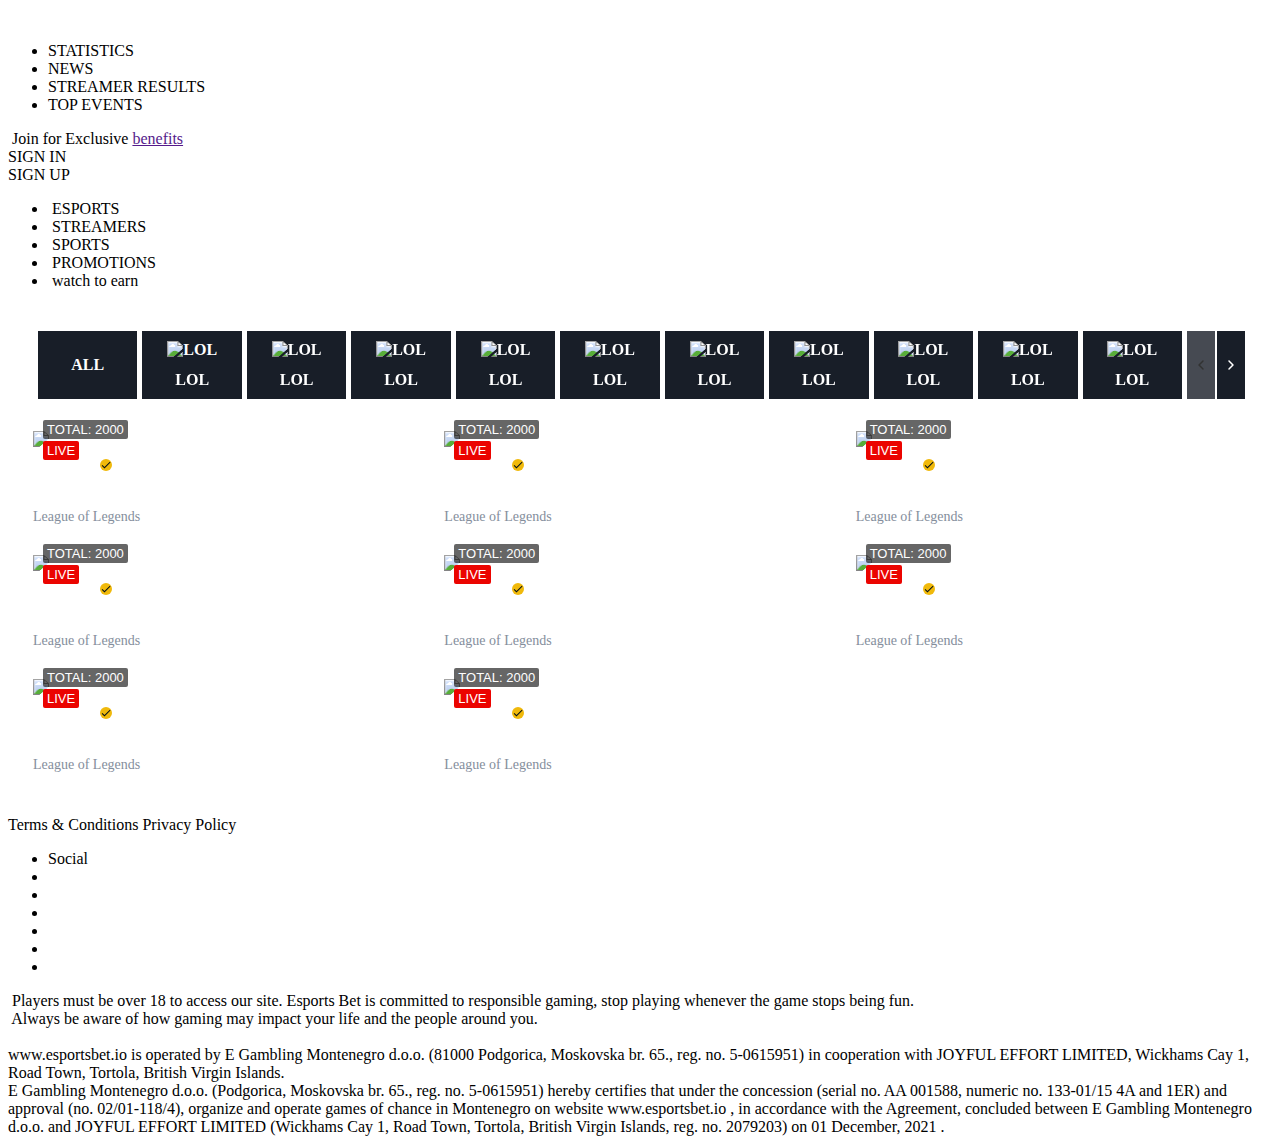
==== commit 93b270ac: "test file" ====
--- a/index.html
+++ b/index.html
@@ -1,1279 +1,90 @@
-<html lang="en">
+<!doctype html>
+<html>
 <head>
     <meta charset="utf-8">
-
-    <meta name="viewport" content="width=device-width, initial-scale=1">
-
-    <meta http-equiv="Content-Security-Policy" content="upgrade-insecure-requests">
-    <meta http-equiv="origin-trial"
-          content="Agf9joSYM/qQvgBRf1/[base64]">
-
-
-    <link rel="dns-prefetch" href="https://wup.nimo.tv">
-    <link rel="dns-prefetch" href="https://tx.flv.nimo.tv">
-    <link rel="dns-prefetch" href="https://ws.flv.nimo.tv">
-    <link rel="dns-prefetch" href="https://al.flv.nimo.tv">
-    <link rel="dns-prefetch" href="https://tx.hls.nimo.tv">
-    <link rel="dns-prefetch" href="https://ws.hls.nimo.tv">
-    <link rel="dns-prefetch" href="https://al.hls.nimo.tv">
-    <link rel="dns-prefetch" href="https://tx-slice.nimo.tv">
-    <link rel="dns-prefetch" href="https://ws-slice.nimo.tv">
-    <link rel="dns-prefetch" href="https://al-slice.nimo.tv">
-    <link rel="dns-prefetch" href="https://sail-api-static.nimo.tv">
-    <link rel="dns-prefetch" href="https://sail-api.nimo.tv">
-    <link rel="preconnect" href="https://follow.nimo.tv" crossorigin="">
-    <link rel="dns-prefetch" href="https://follow.nimo.tv">
-    <link rel="dns-prefetch" href="https://api.nimo.tv">
-    <link rel="dns-prefetch" href="https://api-cf.nimo.tv">
-    <link rel="dns-prefetch" href="wss://tube.nimo.tv">
-    <link rel="dns-prefetch" href="https://guess.nimo.tv">
-    <link rel="dns-prefetch" href="https://img.nimo.tv">
-    <link rel="dns-prefetch" href="https://wspic.vod.nimo.tv">
-    <link rel="dns-prefetch" href="https://txpic.vod.nimo.tv">
-    <link rel="dns-prefetch" href="https:https://google-analytics.com">
-    <link rel="dns-prefetch" href="https://stats.g.doubleclick.net">
-    <link rel="dns-prefetch" href="https:https://gstatic.com">
-    <link rel="dns-prefetch" href="https://metric.nimo.tv">
-    <link rel="dns-prefetch" href="https://ylog.nimo.tv">
-    <link rel="preconnect" href="https://follow-cf-dynamic.nimo.tv" crossorigin="">
-    <link rel="dns-prefetch" href="https://follow-cf-dynamic.nimo.tv">
-
-    <link rel="search" type="application/opensearchdescription+xml" href="/nms/search/opensearch.xml">
-
-
-    <script type="application/ld+json" id="searchScript">
-        {
-            "@context": "https://schema.org",
-            "@type": "WebSite",
-            "url": "https:https://nimo.tv/",
-            "potentialAction": {
-                "@type": "SearchAction",
-                "target": "https:https://nimo.tv/search?kw={search_term_string}&label=total&from=searchBox",
-                "query-input": "required name=search_term_string"
-            }
-        }
-    </script>
-    <link rel="preconnect" href="https://wup.nimo.tv" crossorigin="anonymous">
-    <link rel="preconnect" href="https://api.nimo.tv" crossorigin="anonymous">
-    <link rel="preconnect" href="https://api-cf.nimo.tv" crossorigin="anonymous">
-    <link rel="preconnect" href="wss://tube.nimo.tv" crossorigin="anonymous">
-    <link rel="preconnect" href="wss://wsapi-global.master.live" crossorigin="anonymous">
-
-
-    <title>Nimo TV - Professional Game Live Streaming Platform</title>
-
-    <meta http-equiv="X-UA-Compatible" content="IE=edge,chrome=1">
-    <meta name="renderer" content="webkit">
-    <link rel="apple-touch-icon"
-          href="https://nimo.tv/nms/images/apple-touch-icon.67a0300e238e3718b383b6b3b46fb3b8.png">
-    <link rel="icon" type="image/png" sizes="32x32"
-          href="https://nimo.tv/nms/images/favicon-32x32.4c79d7892d1f5a3bf7430e2e2f4bec35.png">
-    <link rel="icon" type="image/png" sizes="16x16"
-          href="https://nimo.tv/nms/images/favicon-16x16.702cde8557235a09d89ceaea02b6e97d.png">
-    <link rel="manifest" href="/site.webmanifest">
-    <link rel="mask-icon" href="https://nimo.tv/nms/c359fae6d149bed82c55cb67883bad9c.svg" color="#5bbad5">
-    <meta name="msapplication-TileColor" content="#00a300">
-    <meta name="theme-color" content="#1e1e1e">
-    <meta name="google" content="notranslate">
-    <meta property="fb:app_id" content="161285164570410">
-    <script>
-        var G_defaultAvatarSrc = "https://nimo.tv/nms/images/avatar-60x60.7a14dec9afa720be41ba31efaa3aadd4.jpg";
-        var G_defaultScreenShot = "https://nimo.tv/nms/images/screen-285x160.0b1ba38197bcde68c8361783b402b0b3.jpg";
-        var nimo_base = {};
-        nimo_base.headerNav = "home";
-        nimo_base.hasMulTheme = "1";
-        ;
-        nimo_base.pathKeyword = "";
-    </script>
-
-    <script>
-        window.__NIMO_APP_DATA__ = {
-            country: "VN",
-            platform: "desktop",
-            lang: "1033",
-            theme: "2",
-            version: "home.spa.970d58388a"
-        };
-
-    </script>
-
-    <script>
-        !function () {
-            var e, t, n, i, a = {passive: !0, capture: !0}, r = new Date, o = function () {
-                i = [], t = -1, e = null, p(addEventListener)
-            }, c = function (i, a) {
-                e || (e = function (e) {
-                    return e && e.target instanceof HTMLElement ? {
-                        type: e.type,
-                        target: e.target.cloneNode(),
-                        cancelable: e.cancelable,
-                        timeStamp: e.timeStamp
-                    } : e
-                }(a), t = i, n = new Date, p(removeEventListener), u())
-            }, u = function () {
-                if (t >= 0 && t < n - r) {
-                    var a = {
-                        entryType: "first-input",
-                        name: e.type,
-                        target: e.target,
-                        cancelable: e.cancelable,
-                        startTime: e.timeStamp,
-                        processingStart: e.timeStamp + t
-                    };
-                    i.forEach((function (e) {
-                        e(a)
-                    })), i = []
-                }
-            }, l = function (e) {
-                if (e.cancelable) {
-                    var t = (e.timeStamp > 1e12 ? new Date : performance.now()) - e.timeStamp;
-                    "pointerdown" == e.type ? function (e, t) {
-                        var n = function () {
-                            c(e, t), r()
-                        }, i = function () {
-                            r()
-                        }, r = function () {
-                            removeEventListener("pointerup", n, a), removeEventListener("pointercancel", i, a)
-                        };
-                        addEventListener("pointerup", n, a), addEventListener("pointercancel", i, a)
-                    }(t, e) : c(t, e)
-                }
-            }, p = function (e) {
-                ["mousedown", "keydown", "touchstart", "pointerdown"].forEach((function (t) {
-                    return e(t, l, a)
-                }))
-            }, s = "hidden" === document.visibilityState ? 0 : 1 / 0;
-            addEventListener("visibilitychange", (function e(t) {
-                "hidden" === document.visibilityState && (s = t.timeStamp, removeEventListener("visibilitychange", e, !0))
-            }), !0);
-            o(), self.webVitals = {
-                firstInputPolyfill: function (e) {
-                    i.push(e), u()
-                }, resetFirstInputPolyfill: o, get firstHiddenTime() {
-                    return s
-                }
-            }
-        }();
-    </script>
-    <link href="https://nimo.tv/nms/home.spa.15770c6773506bec72ae.css" rel="stylesheet">
-    <script charset="utf-8" src="https://nimo.tv/nms/8853a.18af20f817e6759ec936.js"></script>
-    <script charset="utf-8" src="https://nimo.tv/nms/e80d5.caa1213868ef1d4bfa6a.js"></script>
-    <script charset="utf-8" src="https://nimo.tv/nms/b3657.b26c76d38faeae8f9402.js"></script>
-    <script charset="utf-8" src="https://nimo.tv/nms/e2f3a.05c5ca73eab46fd8b489.js"></script>
-    <script charset="utf-8" src="https://nimo.tv/nms/a4697.0455e7dc88a785d1809c.js"></script>
-    <link rel="prefetch" as="script" href="https://nimo.tv/nms/nimo-react-player.32fca26ecee6b40321a6.js">
-    <link rel="prefetch" as="script" href="https://nimo.tv/nms/room-player.9b8a5d43a1242f0dd852.js">
-    <script charset="utf-8" src="https://nimo.tv/nms/d6045.fab108833df803081174.js"></script>
-    <link rel="canonical" href="https:https://nimo.tv/">
-    <link rel="alternate" hreflang="x-default" href="https:https://nimo.tv/">
-    <link rel="alternate" hreflang="ar" href="https:https://nimo.tv/?_lang=1025">
-    <link rel="alternate" hreflang="zh" href="https:https://nimo.tv/?_lang=1028">
-    <link rel="alternate" hreflang="en" href="https:https://nimo.tv/?_lang=1033">
-    <link rel="alternate" hreflang="es" href="https:https://nimo.tv/?_lang=1034">
-    <link rel="alternate" hreflang="ja" href="https:https://nimo.tv/?_lang=1041">
-    <link rel="alternate" hreflang="pt" href="https:https://nimo.tv/?_lang=1046">
-    <link rel="alternate" hreflang="ru" href="https:https://nimo.tv/?_lang=1049">
-    <link rel="alternate" hreflang="th" href="https:https://nimo.tv/?_lang=1054">
-    <link rel="alternate" hreflang="tr" href="https:https://nimo.tv/?_lang=1055">
-    <link rel="alternate" hreflang="id" href="https:https://nimo.tv/?_lang=1057">
-    <link rel="alternate" hreflang="vi" href="https:https://nimo.tv/?_lang=1066">
-    <link rel="alternate" hreflang="hi" href="https:https://nimo.tv/?_lang=1081">
-    <link rel="alternate" hreflang="ms" href="https:https://nimo.tv/?_lang=1086">
-    <link rel="alternate" hreflang="fil" href="https:https://nimo.tv/?_lang=1124">
-    <link rel="alternate" media="only screen and (max-width: 640px)" href="https://m.nimo.tv/">
-    <link rel="stylesheet" type="text/css" href="https://nimo.tv/nms/header.746b2cdf1e5e07bab109.css">
-    <script charset="utf-8" src="https://nimo.tv/nms/header.b1749bd28ae4ade7ab96.js"></script>
-    <link rel="stylesheet" type="text/css" href="https://nimo.tv/nms/nimo-react-player.946919f4c8f68cf21a8d.css">
-    <script charset="utf-8" src="https://nimo.tv/nms/nimo-react-player.32fca26ecee6b40321a6.js"></script>
-    <link rel="stylesheet" type="text/css" href="https://nimo.tv/nms/index.437ac5a8af48079b7fdb.css">
-    <script charset="utf-8" src="https://nimo.tv/nms/index.37a83cbeeba6785d503b.js"></script>
-    <script charset="utf-8" src="https://nimo.tv/nms/8ee50.fedb60f179f5ac37c065.js"></script>
-    <meta name="description"
-          content="Nimo TV is a leading game live streaming platform around the world. Watch the hottest PC games live stream, mobile games live stream, and esports live now."
-          data-react-helmet="true">
-    <link href="https:https://gstatic.com/firebasejs/5.5.6/firebase-app.js" rel="preload" as="script">
-    <link href="https:https://gstatic.com/firebasejs/5.5.6/firebase-messaging.js" rel="preload" as="script">
-    <script charset="utf-8" src="https://nimo.tv/nms/277c0.de76afacc0a0edb908c1.js"></script>
-    <script type="application/ld+json">{
-        "@context": "https://schema.org",
-        "@type": "Organization",
-        "url": "https:https://nimo.tv/",
-        "logo": "https://article.nimo.tv/nimo_logo.png",
-        "name": "Nimo TV",
-        "foundingDate": "2018-10-15",
-        "sameAs": [
-            "https:https://facebook.com/nimotvbrasilofficial",
-            "https:https://instagram.com/nimotv_brasil/ ",
-            "https:https://youtube.com/channel/UCM2KZf8aWOCf7cqz4lrRejg ",
-            "https://discord.gg/HndjeB5",
-            "https://twitter.com/NimoTV_Brasil",
-            "https://en.wikipedia.org/wiki/Huya_Live"
-        ]
-    }</script>
-    <link rel="stylesheet" type="text/css" href="https://nimo.tv/nms/float-navigator.7918f22f35283e811859.css">
-    <script charset="utf-8" src="https://nimo.tv/nms/float-navigator.441862757430b5e4865e.js"></script>
-    <link rel="stylesheet" type="text/css" href="https://nimo.tv/nms/GlobalModal.f4d94264173aeb0e6e1c.css">
-    <script charset="utf-8" src="https://nimo.tv/nms/GlobalModal.987d13d41ca024d6d72b.js"></script>
-    <link rel="stylesheet" type="text/css" href="https://nimo.tv/nms/index-card-list.486ab2c046611ae47191.css">
-    <script charset="utf-8" src="https://nimo.tv/nms/index-card-list.2c3e3604dce7e40523a0.js"></script>
-    <link rel="stylesheet" type="text/css" href="https://nimo.tv/nms/daily-lottery-entry.e3b4f5a8cd9dd616b3b7.css">
-    <script charset="utf-8" src="https://nimo.tv/nms/daily-lottery-entry.f75a8fd017979092b03a.js"></script>
-    <script charset="utf-8" src="https://nimo.tv/nms/1a6a1.427a1160b52abaffbf27.js"></script>
+    <title>Webpack App</title>
+    <meta name="viewport" content="width=device-width,initial-scale=1">
+    <link rel="stylesheet" href="./asset/css/style.css">
+    <script defer="defer" src="./index.js"></script>
 </head>
-
-<body class="nimo-theme-dark nimo-page-with-footer page-index sidebar-expand">
-
-<div class="nimo-bg-base"></div>
-<div id="root" class="nimo-root">
-    <div id="header" class="n-as-rel n-as-z2 n-as-h60px">
-        <div class="nimo-header  n-as-fixed n-as-tl n-as-w100 n-as-padh bc1 bsc1 n-as-bd-box n-fx-16 n-fx-bc">
-            <div class="nimo-header-main-menu n-fx0 n-as-h60px n-fx-bc">
-                <div class="nimo-header-logo-cont n-fx0 n-as-padh-xxs"><a href="/" target="_self"
-                                                                          rel="noopener noreferrer"
-                                                                          class="header-logo c8 n-as-block nm-logo"> </a>
-                </div>
-                <div class="menu-container c-hover1">
-                    <ul class="menu-left n-fx-bc nimo-menu nimo-menu-horizontal"><a target="_self" href="/"
-                                                                                    class="n-as-mrgh-md">
-                        <li data-id="home" class="c2 c-hover1 n-fx-cc curr c8 nimo-menu-item"><span
-                                class="header-title-text">Home</span>
-                            <svg class="header-title-icon c8">
-                                <g fill="none" fill-rule="evenodd">
-                                    <path d="M0 0h24v24H0z"></path>
-                                    <path d="M12 3.332a1 1 0 01.514.143h0L19.94 7.93a.717.717 0 01.255.97h0l-.86 1.293a2 2 0 00-.335 1.11h0V17a2.99 2.99 0 01-.879 2.121A2.99 2.99 0 0116 20h0-8a2.99 2.99 0 01-2.121-.879A2.99 2.99 0 015 17h0v-5.697a2 2 0 00-.336-1.11h0l-.832-1.248a.717.717 0 01.184-.986h0l7.47-4.484A1 1 0 0112 3.332z"
-                                          stroke="currentColor" fill="currentColor" stroke-width="2"></path>
-                                    <path d="M8.95 11.49a.75.75 0 011.06-.04c.55.512 1.266.8 2.027.8a2.96 2.96 0 001.967-.745.75.75 0 11.992 1.125 4.46 4.46 0 01-2.959 1.12 4.462 4.462 0 01-3.048-1.2.75.75 0 01-.038-1.06z"
-                                          class="icon-stroke" fill="none" fill-rule="nonzero"></path>
-                                </g>
-                            </svg>
-                            <span class="bline bc3"></span></li>
-                    </a><a target="_self" href="/lives" class="n-as-mrgh-md">
-                        <li data-id="lives" class="c2 c-hover1 n-fx-cc nimo-menu-item"><span class="header-title-text">Live</span>
-                            <svg class="header-title-icon c-hover1 c3">
-                                <path d="M15 3a4 4 0 014 4v1l1.684-.561A1 1 0 0122 8.387v7.226a1 1 0 01-1.316.948L19 16v1a4 4 0 01-4 4H6a4 4 0 01-4-4V7a4 4 0 014-4h9zm0 2H6a2 2 0 00-1.995 1.85L4 7v10a2 2 0 001.85 1.995L6 19h9a2 2 0 001.995-1.85L17 17v-1a2 2 0 012.494-1.938l.138.04.368.123V9.774l-.368.123a2 2 0 01-2.627-1.752L17 8V7a2 2 0 00-1.85-1.995L15 5zM9 8.472a1 1 0 01.492.13l4.47 2.528a1 1 0 010 1.74l-4.47 2.528A1 1 0 018 14.528V9.472a1 1 0 011-1z"
-                                      fill="currentColor" fill-rule="nonzero"></path>
-                            </svg>
-                            <span class="bline bc3"></span></li>
-                    </a><a target="_self" href="/game/185" class="n-as-mrgh-md">
-                        <li data-id="liveshow" class="c2 c-hover1 n-fx-cc nimo-menu-item"><span
-                                class="header-title-text">Liveshow</span>
-                            <svg viewBox="0 0 25 25" xmlns="http:https://w3.org/2000/svg"
-                                 class="header-title-icon c-hover1 c3">
-                                <g fill="none" fill-rule="evenodd">
-                                    <path d="M12.214 2.916c.48.074.56.153.61.252l1.419 2.876a4.75 4.75 0 0 0 3.576 2.598l3.174.461a.498.498 0 0 1 .277.853l-2.297 2.239a4.75 4.75 0 0 0-1.366 4.204l.542 3.161a.498.498 0 0 1-.725.527l-2.839-1.492a4.75 4.75 0 0 0-4.42 0l-2.839 1.492a.498.498 0 0 1-.725-.527l.542-3.16a4.75 4.75 0 0 0-1.366-4.205L3.48 9.956a.498.498 0 0 1 .277-.853l3.174-.46a4.75 4.75 0 0 0 3.576-2.6l1.42-2.875a.498.498 0 0 1 .287-.252Z"
-                                          stroke="currentColor" stroke-width="2"></path>
-                                    <path d="M15.193 10.974a.75.75 0 0 1 0 1.061l-.549.548.538.538a.75.75 0 0 1-1.06 1.061l-1.061-1.06a.75.75 0 0 1-.13-.888.703.703 0 0 1 .141-.199l1.06-1.06a.75.75 0 0 1 1.061 0Z"
-                                          fill="currentColor"></path>
-                                    <rect fill="currentColor" x="9" y="11" width="2" height="3" rx="1"></rect>
-                                </g>
-                            </svg>
-                            <span class="bline bc3"></span></li>
-                    </a><a target="_self" href="/games" class="gamesTabWrapper">
-                        <li data-id="games" class="has-arrow c2 c-hover1 nimo-menu-item">
-                            <div class="n-fx-cc"><span class="header-title-text">Game</span>
-                                <svg class="header-title-icon c-hover1 c3">
-                                    <g fill="currentColor" fill-rule="evenodd">
-                                        <path d="M14 2a2 2 0 012 2H5a1 1 0 00-1 1v10a1 1 0 001 1h1v2H4a2 2 0 01-2-2V4a2 2 0 012-2h10z"></path>
-                                        <path d="M20 6a2 2 0 012 2v12a2 2 0 01-2 2H10a2 2 0 01-2-2V8a2 2 0 012-2h10zm-1 2h-8a1 1 0 00-1 1v10a1 1 0 001 1h8a1 1 0 001-1V9a1 1 0 00-1-1zm-4 9a1 1 0 010 2h-3a1 1 0 010-2h3zm3-4a1 1 0 010 2h-6a1 1 0 010-2h6zm0-4a1 1 0 010 2h-6a1 1 0 010-2h6z"></path>
-                                    </g>
-                                </svg>
-                                <i class="nimo-icon nimo-icon-caret-down c-hover1"></i></div>
-                            <span class="bline bc3"></span></li>
-                    </a><a target="_self" href="/esports" class="n-as-mrgh-md">
-                        <li data-id="matches" class="c2 c-hover1 n-fx-cc nimo-menu-item"><span
-                                class="header-title-text">Esports</span>
-                            <svg class="header-title-icon c-hover1 c3">
-                                <path d="M16 2a2 2 0 012 2l-.001 1H21v4c0 1.047-1.028 2.3-3.083 3.757C17.541 14.425 15.903 15.84 13 17v2a1 1 0 001 1h1a1 1 0 010 2H9a1 1 0 010-2h1a1 1 0 001-1v-2c-2.903-1.161-4.541-2.575-4.917-4.241C4.028 11.299 3 10.047 3 9V5h2.999L6 4a2 2 0 012-2h8zm0 2H8l-.001 1H8v7.021l.004.086c.073.93 1.095 1.933 3.46 2.922l.535.217.258-.103c2.564-1.025 3.664-2.07 3.739-3.036L16 12V4zm3 3h-1v3.152l.18-.164.156-.152c.294-.294.493-.547.603-.745l.055-.1c.005-.007.006-.004.006.009V7zM5.999 7H5v2c0-.013.001-.016.006-.009l.055.1c.11.198.31.451.603.745l.157.152.178.163V7z"
-                                      fill="currentColor" fill-rule="evenodd"></path>
-                            </svg>
-                            <span class="bline bc3"></span></li>
-                    </a></ul>
+<body>
+<header>
+    <div class="logo"><img src="./asset/image/logo.png" alt=""></div>
+    <ul>
+        <li>STATISTICS</li>
+        <li>NEWS</li>
+        <li>STREAMER RESULTS</li>
+        <li>TOP EVENTS</li>
+    </ul>
+    <div class="auth">
+        <div class="play-game"><img src="./asset/image/game.png" alt=""> <span>Join for Exclusive <a
+                href="">benefits</a></span></div>
+        <div class="btn-sign">SIGN IN</div>
+        <div class="btn-sign active">SIGN UP</div>
+    </div>
+</header>
+<div class="container">
+    <nav>
+        <ul>
+            <li><img src="./asset/image/nav-game.png" alt=""> <span>ESPORTS</span></li>
+            <li><img src="./asset/image/nav-stream.png" alt=""> <span>STREAMERS</span></li>
+            <li><img src="./asset/image/nav-sport.png" alt=""> <span>SPORTS</span></li>
+            <li><img src="./asset/image/nav-promotion.png" alt=""> <span>PROMOTIONS</span></li>
+            <li><img src="./asset/image/nav-watch.png" alt=""> <span>watch to earn</span></li>
+        </ul>
+    </nav>
+    <article>
+        <div id="livestream"></div>
+        <div class="form-login" style="display: none"><h3>JOIN NOW</h3><span
+                class="description">Earn <span>10% APR</span> on all coins</span>
+            <div class="form-data"><input> <input type="password"> <input type="password"> <input type="email">
+                <div class="term-condition"><input type="checkbox"> <span>Please confirm that you are over 18 years old and accept our <span>terms of use.</span></span>
                 </div>
             </div>
-            <div class="nimo-header-minor-menu n-fx-ec n-as-h60px n-fx-basis-auto n-fx-f1">
-                <ul class="n-fx0 n-fx-bc n-as-padh-md nimo-menu nimo-menu-horizontal">
-                    <li class="n-as-mrgh n-fx-bc nimo-menu-item">
-                        <div id="header_searchBox">
-                            <div class="component_SearchBox bc4">
-                                <form name="searchForm" target="_self" action="https://nimo.tv/search"><span
-                                        class="nimo-search-lenovo-popover"><div class="nimo-icon search c2"></div><input
-                                        type="text" autocomplete="off" class="SearchBox_Elements_SearchInput c1"
-                                        value="" placeholder="Misthy"><input type="hidden" name="kw"
-                                                                             value="Misthy"><input type="hidden"
-                                                                                                   name="label"
-                                                                                                   value="total"></span>
-                                </form>
-                            </div>
-                        </div>
-                    </li>
-                    <li data-id="recharge" class="n-as-mrgh nimo-header-topup nimo-menu-item">
-                        <div class="n-as-h100 n-fx-cc n-as-pointer">
-                            <div class="n-as-bd bdc6 n-fx-cc topup-btn c11 n-as-rel">
-                                <div class="topup-icon"></div>
-                                Recharge
-                            </div>
-                        </div>
-                    </li>
-                    <li data-id="goLive" class="nimo-header-go-live nimo-menu-item"><a
-                            href="https://nimo.tv/download/streamer-pc" class="c2 golive-btn" target="_blank"
-                            rel="noopener noreferrer"><i class="go-live-icon"></i><span
-                            class="go-live-text">Go Live</span></a></li>
-                    <li data-id="app" class="nimo-header-download nimo-menu-item"><a
-                            href="https://nimo.tv/download/nimotv?_lang=1033" target="_blank" rel="noopener noreferrer"><i
-                            class="nimo-icon nimo-icon-h-download c-hover1 c3"></i></a></li>
-                    <li data-id="c-country" class="nimo-header-c-country-entry nimo-menu-item"><span><div
-                            class="CountryBadge c-hover1 c3 n-as-pointer"><span
-                            class="nimo-image n-fx0 nimo-header-country-flag"><picture><source
-                            srcset="https://img.nimo.tv/an/img/country_flag/vn.png/l0/img.webp" type="image/webp"><img
-                            src="https://img.nimo.tv/an/img/country_flag/vn.png/l0/img.png" alt="VN" class="loading"
-                            data-was-processed="true"></picture></span></div></span></li>
-                    <li data-id="lang" class="n-as-mrgh nimo-menu-item"><span><span class="red-dot"><i
-                            class="nimo-icon nimo-icon-h-more c-hover1 c3 n-as-pointer"></i></span></span></li>
-                </ul>
-                <div class="nimo-header-user-info n-fx0">
-                    <div class="nimo-btn-group reg-login-btn c8 bdc6 bc-hover3">
-                        <button type="button" class="nimo-btn bdc6 c-hover3  bc-hover3 bdc-hover2 nimo-btn-default">
-                            <span id="point">0 </span>point
-                        </button>
-                    </div>
-                </div>
+            <div class="btn-sign-up">SIGN UP</div>
+            <div class="text-divider">Or</div>
+            <div class="group-btn-social">
+                <div class="btn-social"><img src="./asset/image/facebook.png" alt=""> Facebook</div>
+                <div class="btn-social"><img src="./asset/image/google.png" alt=""> Google</div>
+            </div>
+            <span class="link-signin">Already registered? <span>Sign in here!</span></span></div>
+    </article>
+</div>
+<footer>
+    <div class="footer-header"><img src="./asset/image/logo.png" alt="">
+        <div><span>Terms & Conditions</span> <span>Privacy Policy</span>
+            <ul>
+                <li>Social</li>
+                <li><img src="./asset/image/f-game.png" alt=""></li>
+                <li><img src="./asset/image/f-twitch.png" alt=""></li>
+                <li><img src="./asset/image/f-facebook.png" alt=""></li>
+                <li><img src="./asset/image/f-Instagram.png" alt=""></li>
+                <li><img src="./asset/image/f-telegram.png" alt=""></li>
+                <li><img src="./asset/image/f-youtube.png" alt=""></li>
+            </ul>
+        </div>
+    </div>
+    <div class="footer-body">
+        <div><img src="./asset/image/f-icon18.png" alt=""> <span>Players must be over 18 to access our site. Esports Bet is committed to responsible gaming, stop playing whenever the game stops being fun.</span>
+        </div>
+        <div><img src="./asset/image/f-icon-info.png" alt=""> <span>Always be aware of how gaming may impact your life and the people around you.</span>
+        </div>
+    </div>
+    <div class="footer-end"><img src="./asset/image/f-footer.png" alt="">
+        <div class="info">
+            <div>www.esportsbet.io is operated by E Gambling Montenegro d.o.o. (81000 Podgorica, Moskovska br. 65., reg.
+                no. 5-0615951) in cooperation with JOYFUL EFFORT LIMITED, Wickhams Cay 1, Road Town, Tortola, British
+                Virgin Islands.
+            </div>
+            <div class="nth-2">E Gambling Montenegro d.o.o. (Podgorica, Moskovska br. 65., reg. no. 5-0615951) hereby
+                certifies that under the concession (serial no. AA 001588, numeric no. 133-01/15 4A and 1ER) and
+                approval (no. 02/01-118/4), organize and operate games of chance in Montenegro on website
+                www.esportsbet.io , in accordance with the Agreement, concluded between E Gambling Montenegro d.o.o. and
+                JOYFUL EFFORT LIMITED (Wickhams Cay 1, Road Town, Tortola, British Virgin Islands, reg. no. 2079203) on
+                01 December, 2021 .
             </div>
         </div>
     </div>
-    <div class="n-fx-sn n-as-w100">
-        <div id="side-bar" class="n-fx0"></div>
-        <div class="n-fx1">
-            <div class="nimo-new-index-page n-as-rel n-as-z0 min-width-1060">
-                <div class="nimo_banner-old p-idx_wrap">
-                    <div class="p-idx_banner bc2 def_bg"><a class="p-idx_banner_box1"> </a>
-                        <div class="w n-fx-bn">
-                            <div class="w-play n-fx0">
-                                <div class="n-as-16x9">
-                                    <div id="nimo-player" class="nimo-index__player n-as-rnd nimo-player n-as-abs"
-                                         tabindex="-1">
-                                        <div id="livestream"></div>
-                                </div>
-                            </div>
-                            <ul class="w-nav n-fx0 n-fx-bc n-fx-col">
-                                <li class="nav-item n-fx0" data-play="0">
-                                    <div class="item-content">
-                                        <div class="item-content-inner"><span class="nimo-image item-img"><picture><source
-                                                srcset="https://img.nimo.tv/o/banner/DECD33AA4B29E54405AD2E5068DA6AFE_a675f4a1d7c2d39aaa8aaa22ded88b29.jpg/w256_l0/img.webp"
-                                                type="image/webp"><img
-                                                src="https://img.nimo.tv/o/banner/DECD33AA4B29E54405AD2E5068DA6AFE_a675f4a1d7c2d39aaa8aaa22ded88b29.jpg/w256_l0/img.jpg"
-                                                alt="Nimo TV" class="loaded" data-was-processed="true"></picture></span>
-                                            <div class="item-mask"></div>
-                                            <div class="cnt-info">
-                                                <div class="cnt-room-name">Toi vui ve nha a e !!</div>
-                                            </div>
-                                        </div>
-                                    </div>
-                                    <i class="nimo-icon nimo-icon-banner-arrow-left"></i></li>
-                                <li class="nav-item n-fx0" data-play="0">
-                                    <div class="item-content">
-                                        <div class="item-content-inner"><span class="nimo-image item-img"><picture><source
-                                                srcset="https://img.nimo.tv/o/banner/60E5772B3C5D3CAA3EAF2341EE1044E6_d1e6b53e9fe1cc81d373977e2db84d00.jpg/w256_l0/img.webp"
-                                                type="image/webp"><img
-                                                src="https://img.nimo.tv/o/banner/60E5772B3C5D3CAA3EAF2341EE1044E6_d1e6b53e9fe1cc81d373977e2db84d00.jpg/w256_l0/img.jpg"
-                                                alt="Nimo TV" class="loaded" data-was-processed="true"></picture></span>
-                                            <div class="item-mask"></div>
-                                            <div class="cnt-info">
-                                                <div class="cnt-room-name">[MISTHY] Ohiyooo~ Misthy Desu</div>
-                                            </div>
-                                        </div>
-                                    </div>
-                                    <i class="nimo-icon nimo-icon-banner-arrow-left"></i></li>
-                                <li class="nav-item n-fx0" data-play="0">
-                                    <div class="item-content">
-                                        <div class="item-content-inner"><span class="nimo-image item-img"><picture><source
-                                                srcset="https://img.nimo.tv/o/banner/C193EE4E6C40A31B6C5A48311DB1D878_93348ccea5deeafd8b5d35848640ee90.jpeg/w256_l0/img.webp"
-                                                type="image/webp"><img
-                                                src="https://img.nimo.tv/o/banner/C193EE4E6C40A31B6C5A48311DB1D878_93348ccea5deeafd8b5d35848640ee90.jpeg/w256_l0/img.jpeg"
-                                                alt="Nimo TV" class="loaded" data-was-processed="true"></picture></span>
-                                            <div class="item-mask"></div>
-                                        </div>
-                                    </div>
-                                    <i class="nimo-icon nimo-icon-banner-arrow-left"></i></li>
-                                <li class="nav-item n-fx0" data-play="0">
-                                    <div class="item-content">
-                                        <div class="item-content-inner"><span class="nimo-image item-img"><picture><source
-                                                srcset="https://img.nimo.tv/o/banner/A6E816516DB948F489DBB68E559C1EC1_2643305e0abf620a9f9e0c571c951291.jpg/w256_l0/img.webp"
-                                                type="image/webp"><img
-                                                src="https://img.nimo.tv/o/banner/A6E816516DB948F489DBB68E559C1EC1_2643305e0abf620a9f9e0c571c951291.jpg/w256_l0/img.jpg"
-                                                alt="Nimo TV" class="loaded" data-was-processed="true"></picture></span>
-                                            <div class="item-mask"></div>
-                                            <div class="cnt-info">
-                                                <div class="cnt-room-name">Quang... Ước Bụt!!!</div>
-                                            </div>
-                                        </div>
-                                    </div>
-                                    <i class="nimo-icon nimo-icon-banner-arrow-left"></i></li>
-                                <li class="nav-item n-fx0" data-play="0">
-                                    <div class="item-content">
-                                        <div class="item-content-inner"><span class="nimo-image item-img"><picture><source
-                                                srcset="https://img.nimo.tv/o/banner/8778E5426CA820DDE88F94B2FED994F_c35910b2a2edf9784277994722ba2945.jpg/w256_l0/img.webp"
-                                                type="image/webp"><img
-                                                src="https://img.nimo.tv/o/banner/8778E5426CA820DDE88F94B2FED994F_c35910b2a2edf9784277994722ba2945.jpg/w256_l0/img.jpg"
-                                                alt="Nimo TV" class="loaded" data-was-processed="true"></picture></span>
-                                            <div class="item-mask"></div>
-                                        </div>
-                                    </div>
-                                    <i class="nimo-icon nimo-icon-banner-arrow-left"></i></li>
-                                <li class="nav-item n-fx0" data-play="1">
-                                    <div class="item-content">
-                                        <div class="item-content-inner"><span class="nimo-image item-img"><picture><source
-                                                srcset="https://img.nimo.tv/o/banner/8AA489A93C89FA271607768A3F497074_fe6db026d34222a0a7f5d00ca57b3767.jpg/w256_l0/img.webp"
-                                                type="image/webp"><img
-                                                src="https://img.nimo.tv/o/banner/8AA489A93C89FA271607768A3F497074_fe6db026d34222a0a7f5d00ca57b3767.jpg/w256_l0/img.jpg"
-                                                alt="Nimo TV" class="loaded" data-was-processed="true"></picture></span>
-                                            <div class="item-mask"></div>
-                                        </div>
-                                    </div>
-                                    <i class="nimo-icon nimo-icon-banner-arrow-left"></i></li>
-                            </ul>
-                        </div>
-                        <div class="n-as-hidden w n-fx-bn">
-                            <div class="n-as-con">
-                                <div class="n-fx-sn" style="direction: ltr;">
-                                    <div class="n-as-rnd n-as-of-hidden" style="width: 85%;">
-                                        <div class="n-as-16x9">
-                                            <div id="nimo-player-puppet"
-                                                 class="nimo-player n-as-abs n-as-full n-sk-black">
-                                                <div class="n-as-abs n-as-cc n-as-z0" style="
-              width: 206px;
-              height: 77px;
-              background-size: contain;
-              background-repeat: no-repeat;
-              background-image: url('[data-uri]');
-            "></div>
-                                            </div>
-                                        </div>
-                                        <div class="n-as-w100 n-fx-bc" style="height: 40px;">
-                                            <div class="n-fx-bc">
-                                                <div class="n-sk n-as-30px n-as-circle n-as-mrg"></div>
-                                                <div class="n-sk n-as-30px n-as-circle n-as-mrg"></div>
-                                            </div>
-                                            <div class="n-fx-bc">
-                                                <div class="n-sk n-sk-btn-sm n-as-rnd n-as-mrg"></div>
-                                                <div class="n-sk n-sk-btn-sm n-as-rnd n-as-mrg"></div>
-                                                <div class="n-sk n-sk-btn-sm n-as-rnd n-as-mrg n-as-w100px"></div>
-                                            </div>
-                                        </div>
-                                    </div>
-                                    <ul class="n-fx-col n-fx-bc" style="width: calc(15% - 12px); margin-left: 12px;">
-
-                                        <li class="n-sk n-as-rnd n-as-w100 n-fx1 n-as-mrgb"></li>
-
-                                        <li class="n-sk n-as-rnd n-as-w100 n-fx1 n-as-mrgb"></li>
-
-                                        <li class="n-sk n-as-rnd n-as-w100 n-fx1 n-as-mrgb"></li>
-
-                                        <li class="n-sk n-as-rnd n-as-w100 n-fx1 n-as-mrgb"></li>
-
-                                        <li class="n-sk n-as-rnd n-as-w100 n-fx1 n-as-mrgb"></li>
-
-                                        <li class="n-sk n-as-rnd n-as-w100 n-fx1"></li>
-                                    </ul>
-                                </div>
-                            </div>
-                        </div>
-                    </div>
-                </div>
-                <div class="p-idx_cate-lives n-as-mrgh-lg n-as-mrgb-lg nimo-hot-lives">
-                    <div class="c-title_list-has-icon n-fx-sc n-as-mrgb-md">
-                        <div class="text n-as-fs30 n-as-fw"><a class="c1 c-hover2" href="/lives" title="Hot"><h2
-                                class="n-as-fs30">Hot</h2>
-                            <div class="n-as-mrgh-md n-as-fs16 n-fx-cc n-as-pointer n-fx-sr0 more-container more c2 c-hover2 n-fx-sc">
-                                More<i class="nimo-icon nimo-icon-arrow-right i-more"></i></div>
-                        </a></div>
-                    </div>
-                    <div class="content c-list_cate-lives n-fx-grid-356 n-fx-gap-md"><span target="_self"
-                                                                                           _stop_event="1"
-                                                                                           class="nimo-rc n-as-mrgb-md nimo-rc-full"><div
-                            class="nimo-card nimo-card-hoverable n-as-z0 n-as-rel"><div
-                            class="nimo-card-cover n-as-16x9"><div><div class="nimo-rc_cover-wrap"><span
-                            class="nimo-image nimo-rc_cover lazyload"><picture><source
-                            data-srcset="https://img.nimo.tv/o/banner/DECD33AA4B29E54405AD2E5068DA6AFE_a675f4a1d7c2d39aaa8aaa22ded88b29.jpg/w800_l0/img.webp"
-                            type="image/webp"
-                            srcset="https://img.nimo.tv/o/banner/DECD33AA4B29E54405AD2E5068DA6AFE_a675f4a1d7c2d39aaa8aaa22ded88b29.jpg/w800_l0/img.webp"><img
-                            src="https://img.nimo.tv/o/banner/DECD33AA4B29E54405AD2E5068DA6AFE_a675f4a1d7c2d39aaa8aaa22ded88b29.jpg/w800_l0/img.jpg"
-                            data-src="https://img.nimo.tv/o/banner/DECD33AA4B29E54405AD2E5068DA6AFE_a675f4a1d7c2d39aaa8aaa22ded88b29.jpg/w800_l0/img.jpg"
-                            alt="League of Legends" class="loaded" data-was-processed="true"></picture></span><span
-                            class="nimo-rc_tag" style="display: block;">League of Legends</span><div
-                            class="nimo-rc_mask"></div><div class="nimo-icon-circle"><i
-                            class="nimo-icon nimo-icon-play-btn"></i></div></div></div></div><div
-                            class="nimo-card-body"><div><div
-                            class="nimo-live-preview n-as-abs n-as-full n-as-rnd n-as-of-hidden"><div class="n-as-16x9"><a
-                            href="/thaygiaoba"><div id="home-hot-2272219" class="nimo-player n-as-full"></div></a></div></div><div
-                            class="nimo-rc_meta bc1"><div class="n-fx-sc n-as-w100"><span
-                            class="nimo-image nimo-avatar nimo-avatar-lg nimo-avatar-circle nimo-avatar-image"><picture><source
-                            data-srcset="https://img.nimo.tv/t/1629511905172/202111241637776500538_1629511905172_avatar.png/w120_l0/img.webp"
-                            type="image/webp"
-                            srcset="https://img.nimo.tv/t/1629511905172/202111241637776500538_1629511905172_avatar.png/w120_l0/img.webp"><img
-                            src="https://img.nimo.tv/t/1629511905172/202111241637776500538_1629511905172_avatar.png/w120_l0/img.png"
-                            data-src="https://img.nimo.tv/t/1629511905172/202111241637776500538_1629511905172_avatar.png/w120_l0/img.png"
-                            alt="Thầy Giáo Ba" class="loaded" data-was-processed="true"></picture></span><div
-                            class="nimo-rc_meta__info n-fx-col n-as-padh c2 n-as-text-over"><a class="controlZindex"
-                                                                                               href="/thaygiaoba"><h3
-                            class="nimo-rc_meta__title c1 c-hover4">Toi vui ve nha a e !!</h3></a><a
-                            class="controlZindexMargin" href="/thaygiaoba"><span
-                            class="nimo-rc_meta__nick-name text c-hover4"
-                            title="Thầy Giáo Ba"><h4>Thầy Giáo Ba</h4></span></a><div
-                            class="n-fx-bc n-as-w100 n-as-fs12"><div
-                            class="nimo-rc_meta__labels c2 n-fx-wrap n-fx-sc"><a
-                            class="nimo-rc_meta__labels-item bdc1 n-as-inline-block n-as-fs12 bc10 c2"
-                            data-label-id="15" data-label-pos="1" data-game-id="10"
-                            href="https://nimo.tv/game/10?label=15"><span class="label n-as-inline-block">Bet</span></a></div><div
-                            class="nimo-rc_meta__audience"><i class="nimo-icon nimo-icon-audience"></i><span
-                            class="text">52.4k</span></div></div></div></div></div></div></div></div></span><span
-                            target="_self" _stop_event="1" class="nimo-rc n-as-mrgb-md nimo-rc-full"><div
-                            class="nimo-card nimo-card-hoverable n-as-z0 n-as-rel"><div
-                            class="nimo-card-cover n-as-16x9"><div><div class="nimo-rc_cover-wrap"><span
-                            class="nimo-image nimo-rc_cover lazyload"><picture><source
-                            data-srcset="https://img.nimo.tv/o/banner/A6E816516DB948F489DBB68E559C1EC1_2643305e0abf620a9f9e0c571c951291.jpg/w800_l0/img.webp"
-                            type="image/webp"
-                            srcset="https://img.nimo.tv/o/banner/A6E816516DB948F489DBB68E559C1EC1_2643305e0abf620a9f9e0c571c951291.jpg/w800_l0/img.webp"><img
-                            src="https://img.nimo.tv/o/banner/A6E816516DB948F489DBB68E559C1EC1_2643305e0abf620a9f9e0c571c951291.jpg/w800_l0/img.jpg"
-                            data-src="https://img.nimo.tv/o/banner/A6E816516DB948F489DBB68E559C1EC1_2643305e0abf620a9f9e0c571c951291.jpg/w800_l0/img.jpg"
-                            alt="FIFA" class="loaded" data-was-processed="true"></picture></span><span
-                            class="nimo-rc_tag" style="display: block;">FIFA</span><div class="nimo-rc_mask"></div><div
-                            class="nimo-icon-circle"><i
-                            class="nimo-icon nimo-icon-play-btn"></i></div></div></div></div><div
-                            class="nimo-card-body"><div><div
-                            class="nimo-live-preview n-as-abs n-as-full n-as-rnd n-as-of-hidden"><div class="n-as-16x9"><a
-                            href="/vodkaquang"><div id="home-hot-93349645"
-                                                    class="nimo-player n-as-full"></div></a></div></div><div
-                            class="nimo-rc_meta bc1"><div class="n-fx-sc n-as-w100"><span
-                            class="nimo-image nimo-avatar nimo-avatar-lg nimo-avatar-circle nimo-avatar-image"><picture><source
-                            data-srcset="https://img.nimo.tv/t/1639520759639/202112011638379804862_1639520759639_avatar.png/w120_l0/img.webp"
-                            type="image/webp"
-                            srcset="https://img.nimo.tv/t/1639520759639/202112011638379804862_1639520759639_avatar.png/w120_l0/img.webp"><img
-                            src="https://img.nimo.tv/t/1639520759639/202112011638379804862_1639520759639_avatar.png/w120_l0/img.png"
-                            data-src="https://img.nimo.tv/t/1639520759639/202112011638379804862_1639520759639_avatar.png/w120_l0/img.png"
-                            alt="Vodka Quang" class="loaded" data-was-processed="true"></picture></span><div
-                            class="nimo-rc_meta__info n-fx-col n-as-padh c2 n-as-text-over"><a class="controlZindex"
-                                                                                               href="/vodkaquang"><h3
-                            class="nimo-rc_meta__title c1 c-hover4">Quang... Ước Bụt!!!</h3></a><a
-                            class="controlZindexMargin" href="/vodkaquang"><span
-                            class="nimo-rc_meta__nick-name text c-hover4"
-                            title="Vodka Quang"><h4>Vodka Quang</h4></span></a><div class="n-fx-bc n-as-w100 n-as-fs12"><div
-                            class="nimo-rc_meta__labels c2 n-fx-wrap n-fx-sc"><a
-                            class="nimo-rc_meta__labels-item bdc1 n-as-inline-block n-as-fs12 bc10 c2"
-                            data-label-id="15" data-label-pos="1" data-game-id="544"
-                            href="https://nimo.tv/game/544?label=15"><span
-                            class="label n-as-inline-block">Bet</span></a></div><div class="nimo-rc_meta__audience"><i
-                            class="nimo-icon nimo-icon-audience"></i><span
-                            class="text">6.5k</span></div></div></div></div></div></div></div></div></span><span
-                            target="_self" _stop_event="1" class="nimo-rc n-as-mrgb-md nimo-rc-full"><div
-                            class="nimo-card nimo-card-hoverable n-as-z0 n-as-rel"><div
-                            class="nimo-card-cover n-as-16x9"><div><div class="nimo-rc_cover-wrap"><span
-                            class="nimo-image nimo-rc_cover lazyload"><picture><source
-                            data-srcset="https://img.nimo.tv/o/banner/665A370DE3B89A7A64CE38B6EE5CEF0E_4e8f526624c3f9c81468951286f1d250.jpg/w800_l0/img.webp"
-                            type="image/webp"
-                            srcset="https://img.nimo.tv/o/banner/665A370DE3B89A7A64CE38B6EE5CEF0E_4e8f526624c3f9c81468951286f1d250.jpg/w800_l0/img.webp"><img
-                            src="https://img.nimo.tv/o/banner/665A370DE3B89A7A64CE38B6EE5CEF0E_4e8f526624c3f9c81468951286f1d250.jpg/w800_l0/img.jpg"
-                            data-src="https://img.nimo.tv/o/banner/665A370DE3B89A7A64CE38B6EE5CEF0E_4e8f526624c3f9c81468951286f1d250.jpg/w800_l0/img.jpg"
-                            alt="Just Chatting" class="loaded" data-was-processed="true"></picture></span><span
-                            class="nimo-rc_tag" style="display: block;">Just Chatting</span><div
-                            class="nimo-rc_mask"></div><div class="nimo-icon-circle"><i
-                            class="nimo-icon nimo-icon-play-btn"></i></div></div></div></div><div
-                            class="nimo-card-body"><div><div
-                            class="nimo-live-preview n-as-abs n-as-full n-as-rnd n-as-of-hidden"><div class="n-as-16x9"><a
-                            href="/jangbii"><div id="home-hot-9851779"
-                                                 class="nimo-player n-as-full"></div></a></div></div><div
-                            class="nimo-rc_meta bc1"><div class="n-fx-sc n-as-w100"><span
-                            class="nimo-image nimo-avatar nimo-avatar-lg nimo-avatar-circle nimo-avatar-image"><picture><source
-                            data-srcset="https://img.nimo.tv/t/1599518290577/202111071636313987816_1599518290577_avatar.png/w120_l0/img.webp"
-                            type="image/webp"
-                            srcset="https://img.nimo.tv/t/1599518290577/202111071636313987816_1599518290577_avatar.png/w120_l0/img.webp"><img
-                            src="https://img.nimo.tv/t/1599518290577/202111071636313987816_1599518290577_avatar.png/w120_l0/img.png"
-                            data-src="https://img.nimo.tv/t/1599518290577/202111071636313987816_1599518290577_avatar.png/w120_l0/img.png"
-                            alt="Jangbii" class="loaded" data-was-processed="true"></picture></span><div
-                            class="nimo-rc_meta__info n-fx-col n-as-padh c2 n-as-text-over"><a class="controlZindex"
-                                                                                               href="/jangbii"><h3
-                            class="nimo-rc_meta__title c1 c-hover4">Uoc But -_-</h3></a><a class="controlZindexMargin"
-                                                                                           href="/jangbii"><span
-                            class="nimo-rc_meta__nick-name text c-hover4" title="Jangbii"><h4>Jangbii</h4></span></a><div
-                            class="n-fx-bc n-as-w100 n-as-fs12"><div class="nimo-rc_meta__audience"><i
-                            class="nimo-icon nimo-icon-audience"></i><span
-                            class="text">4.8k</span></div></div></div></div></div></div></div></div></span><span
-                            target="_self" _stop_event="1" class="nimo-rc n-as-mrgb-md nimo-rc-full"><div
-                            class="nimo-card nimo-card-hoverable n-as-z0 n-as-rel"><div
-                            class="nimo-card-cover n-as-16x9"><div><div class="nimo-rc_cover-wrap"><span
-                            class="nimo-image nimo-rc_cover lazyload"><picture><source
-                            data-srcset="https://img.nimo.tv/c/202212211671606971465_1639516919623_cover.jpg/w800_h452_a1_l0/img.webp"
-                            type="image/webp"
-                            srcset="https://img.nimo.tv/c/202212211671606971465_1639516919623_cover.jpg/w800_h452_a1_l0/img.webp"><img
-                            src="https://img.nimo.tv/c/202212211671606971465_1639516919623_cover.jpg/w800_h452_a1_l0/img.jpg"
-                            data-src="https://img.nimo.tv/c/202212211671606971465_1639516919623_cover.jpg/w800_h452_a1_l0/img.jpg"
-                            alt="Liveshow" class="loaded" data-was-processed="true"></picture></span><span
-                            class="nimo-rc_tag" style="display: block;">Liveshow</span><div class="nimo-rc_mask"></div><div
-                            class="nimo-icon-circle"><i
-                            class="nimo-icon nimo-icon-play-btn"></i></div></div></div></div><div
-                            class="nimo-card-body"><div><div
-                            class="nimo-live-preview n-as-abs n-as-full n-as-rnd n-as-of-hidden"><div class="n-as-16x9"><a
-                            href="/live/493880602"><div id="home-hot-493880602" class="nimo-player n-as-full"></div></a></div></div><div
-                            class="nimo-rc_meta bc1"><div class="n-fx-sc n-as-w100"><span
-                            class="nimo-image nimo-avatar nimo-avatar-lg nimo-avatar-circle nimo-avatar-image"><picture><source
-                            data-srcset="https://img.nimo.tv/t/1639516919623/202204081649431185370_1639516919623_avatar.png/w120_l0/img.webp"
-                            type="image/webp"
-                            srcset="https://img.nimo.tv/t/1639516919623/202204081649431185370_1639516919623_avatar.png/w120_l0/img.webp"><img
-                            src="https://img.nimo.tv/t/1639516919623/202204081649431185370_1639516919623_avatar.png/w120_l0/img.png"
-                            data-src="https://img.nimo.tv/t/1639516919623/202204081649431185370_1639516919623_avatar.png/w120_l0/img.png"
-                            alt="Yoo iuu" class="loaded" data-was-processed="true"></picture></span><div
-                            class="nimo-rc_meta__info n-fx-col n-as-padh c2 n-as-text-over"><a class="controlZindex"
-                                                                                               href="/live/493880602"><h3
-                            class="nimo-rc_meta__title c1 c-hover4">Ước bụt 🥺</h3></a><a class="controlZindexMargin"
-                                                                                         href="/live/493880602"><span
-                            class="nimo-rc_meta__nick-name text c-hover4" title="Yoo iuu"><h4>Yoo iuu</h4></span></a><div
-                            class="n-fx-bc n-as-w100 n-as-fs12"><div
-                            class="nimo-rc_meta__labels c2 n-fx-wrap n-fx-sc"><a
-                            class="nimo-rc_meta__labels-item bdc1 n-as-inline-block n-as-fs12 bc10 c2" data-label-id="7"
-                            data-label-pos="1" data-game-id="185" href="https://nimo.tv/game/185?label=7"><span
-                            class="label n-as-inline-block">PK</span></a></div><div class="nimo-rc_meta__audience"><i
-                            class="nimo-icon nimo-icon-audience"></i><span
-                            class="text">487</span></div></div></div></div></div></div></div></div></span><span
-                            target="_self" _stop_event="1" class="nimo-rc n-as-mrgb-md nimo-rc-full"><div
-                            class="nimo-card nimo-card-hoverable n-as-z0 n-as-rel"><div
-                            class="nimo-card-cover n-as-16x9"><div><div class="nimo-rc_cover-wrap"><span
-                            class="nimo-image nimo-rc_cover lazyload"><picture><source
-                            data-srcset="https://img.nimo.tv/o/banner/60E5772B3C5D3CAA3EAF2341EE1044E6_d1e6b53e9fe1cc81d373977e2db84d00.jpg/w800_l0/img.webp"
-                            type="image/webp"
-                            srcset="https://img.nimo.tv/o/banner/60E5772B3C5D3CAA3EAF2341EE1044E6_d1e6b53e9fe1cc81d373977e2db84d00.jpg/w800_l0/img.webp"><img
-                            src="https://img.nimo.tv/o/banner/60E5772B3C5D3CAA3EAF2341EE1044E6_d1e6b53e9fe1cc81d373977e2db84d00.jpg/w800_l0/img.jpg"
-                            data-src="https://img.nimo.tv/o/banner/60E5772B3C5D3CAA3EAF2341EE1044E6_d1e6b53e9fe1cc81d373977e2db84d00.jpg/w800_l0/img.jpg"
-                            alt="GTA5" class="loaded" data-was-processed="true"></picture></span><span
-                            class="nimo-rc_tag" style="display: block;">GTA5</span><div class="nimo-rc_mask"></div><div
-                            class="nimo-icon-circle"><i
-                            class="nimo-icon nimo-icon-play-btn"></i></div></div></div></div><div
-                            class="nimo-card-body"><div><div
-                            class="nimo-live-preview n-as-abs n-as-full n-as-rnd n-as-of-hidden"><div class="n-as-16x9"><a
-                            href="/misthy"><div id="home-hot-9389161"
-                                                class="nimo-player n-as-full"></div></a></div></div><div
-                            class="nimo-rc_meta bc1"><div class="n-fx-sc n-as-w100"><span
-                            class="nimo-image nimo-avatar nimo-avatar-lg nimo-avatar-circle nimo-avatar-image"><picture><source
-                            data-srcset="https://img.nimo.tv/t/1639511734795/202106081623144614350_1639511734795_avatar.png/w120_l0/img.webp"
-                            type="image/webp"
-                            srcset="https://img.nimo.tv/t/1639511734795/202106081623144614350_1639511734795_avatar.png/w120_l0/img.webp"><img
-                            src="https://img.nimo.tv/t/1639511734795/202106081623144614350_1639511734795_avatar.png/w120_l0/img.png"
-                            data-src="https://img.nimo.tv/t/1639511734795/202106081623144614350_1639511734795_avatar.png/w120_l0/img.png"
-                            alt="Misthy" class="loaded" data-was-processed="true"></picture></span><div
-                            class="nimo-rc_meta__info n-fx-col n-as-padh c2 n-as-text-over"><a class="controlZindex"
-                                                                                               href="/misthy"><h3
-                            class="nimo-rc_meta__title c1 c-hover4">[MISTHY] Ohiyooo~ Misthy Desu</h3></a><a
-                            class="controlZindexMargin" href="/misthy"><span
-                            class="nimo-rc_meta__nick-name text c-hover4" title="Misthy"><h4>Misthy</h4></span></a><div
-                            class="n-fx-bc n-as-w100 n-as-fs12"><div class="nimo-rc_meta__audience"><i
-                            class="nimo-icon nimo-icon-audience"></i><span
-                            class="text">13.4k</span></div></div></div></div></div></div></div></div></span><span
-                            target="_self" _stop_event="1" class="nimo-rc n-as-mrgb-md nimo-rc-full"><div
-                            class="nimo-card nimo-card-hoverable n-as-z0 n-as-rel"><div
-                            class="nimo-card-cover n-as-16x9"><div><div class="nimo-rc_cover-wrap"><span
-                            class="nimo-image nimo-rc_cover lazyload"><picture><img
-                            src="https://txpic.vod.nimo.tv/su1599518165043r980037312f57f8c8bf720b46a53d089f_338_190.jpg?t=1672157040000"
-                            data-src="https://txpic.vod.nimo.tv/su1599518165043r980037312f57f8c8bf720b46a53d089f_338_190.jpg?t=1672157040000"
-                            alt="Genshin Impact" class="loaded" data-was-processed="true"></picture></span><span
-                            class="nimo-rc_tag" style="display: block;">Genshin Impact</span><div
-                            class="nimo-rc_mask"></div><div class="nimo-icon-circle"><i
-                            class="nimo-icon nimo-icon-play-btn"></i></div></div></div></div><div
-                            class="nimo-card-body"><div><div
-                            class="nimo-live-preview n-as-abs n-as-full n-as-rnd n-as-of-hidden"><div class="n-as-16x9"><a
-                            href="/gemmint"><div id="home-hot-94023316"
-                                                 class="nimo-player n-as-full"></div></a></div></div><div
-                            class="nimo-rc_meta bc1"><div class="n-fx-sc n-as-w100"><span
-                            class="nimo-image nimo-avatar nimo-avatar-lg nimo-avatar-circle nimo-avatar-image"><picture><source
-                            data-srcset="https://img.nimo.tv/t/1599518165043/202212261672018667858_1599518165043_avatar.png/w120_l0/img.webp"
-                            type="image/webp"
-                            srcset="https://img.nimo.tv/t/1599518165043/202212261672018667858_1599518165043_avatar.png/w120_l0/img.webp"><img
-                            src="https://img.nimo.tv/t/1599518165043/202212261672018667858_1599518165043_avatar.png/w120_l0/img.png"
-                            data-src="https://img.nimo.tv/t/1599518165043/202212261672018667858_1599518165043_avatar.png/w120_l0/img.png"
-                            alt="[GEM] Mint ฅ" class="loaded" data-was-processed="true"></picture></span><div
-                            class="nimo-rc_meta__info n-fx-col n-as-padh c2 n-as-text-over"><a class="controlZindex"
-                                                                                               href="/gemmint"><h3
-                            class="nimo-rc_meta__title c1 c-hover4">Xa bờ quá 🥹</h3></a><a class="controlZindexMargin"
-                                                                                           href="/gemmint"><span
-                            class="nimo-rc_meta__nick-name text c-hover4"
-                            title="[GEM] Mint ฅ"><h4>[GEM] Mint ฅ</h4></span></a><div
-                            class="n-fx-bc n-as-w100 n-as-fs12"><div class="nimo-rc_meta__audience"><i
-                            class="nimo-icon nimo-icon-audience"></i><span
-                            class="text">369</span></div></div></div></div></div></div></div></div></span><span
-                            target="_self" _stop_event="1" class="nimo-rc n-as-mrgb-md nimo-rc-full"><div
-                            class="nimo-card nimo-card-hoverable n-as-z0 n-as-rel"><div
-                            class="nimo-card-cover n-as-16x9"><div><div class="nimo-rc_cover-wrap"><span
-                            class="nimo-image nimo-rc_cover lazyload"><picture><source
-                            data-srcset="https://img.nimo.tv/o/banner/57DB36743275E0811E46876845F5B22E_9f53772106cc01c4e61d39e5291ef847.jpg/w800_l0/img.webp"
-                            type="image/webp"
-                            srcset="https://img.nimo.tv/o/banner/57DB36743275E0811E46876845F5B22E_9f53772106cc01c4e61d39e5291ef847.jpg/w800_l0/img.webp"><img
-                            src="https://img.nimo.tv/o/banner/57DB36743275E0811E46876845F5B22E_9f53772106cc01c4e61d39e5291ef847.jpg/w800_l0/img.jpg"
-                            data-src="https://img.nimo.tv/o/banner/57DB36743275E0811E46876845F5B22E_9f53772106cc01c4e61d39e5291ef847.jpg/w800_l0/img.jpg"
-                            alt="League of Legends" class="loaded" data-was-processed="true"></picture></span><span
-                            class="nimo-rc_tag" style="display: block;">League of Legends</span><div
-                            class="nimo-rc_mask"></div><div class="nimo-icon-circle"><i
-                            class="nimo-icon nimo-icon-play-btn"></i></div></div></div></div><div
-                            class="nimo-card-body"><div><div
-                            class="nimo-live-preview n-as-abs n-as-full n-as-rnd n-as-of-hidden"><div class="n-as-16x9"><a
-                            href="/tiktik"><div id="home-hot-849435"
-                                                class="nimo-player n-as-full"></div></a></div></div><div
-                            class="nimo-rc_meta bc1"><div class="n-fx-sc n-as-w100"><span
-                            class="nimo-image nimo-avatar nimo-avatar-lg nimo-avatar-circle nimo-avatar-image"><picture><source
-                            data-srcset="https://img.nimo.tv/t/1599512087690/202110111633957687002_1599512087690_avatar.png/w120_l0/img.webp"
-                            type="image/webp"
-                            srcset="https://img.nimo.tv/t/1599512087690/202110111633957687002_1599512087690_avatar.png/w120_l0/img.webp"><img
-                            src="https://img.nimo.tv/t/1599512087690/202110111633957687002_1599512087690_avatar.png/w120_l0/img.png"
-                            data-src="https://img.nimo.tv/t/1599512087690/202110111633957687002_1599512087690_avatar.png/w120_l0/img.png"
-                            alt="Tik Tik" class="loaded" data-was-processed="true"></picture></span><div
-                            class="nimo-rc_meta__info n-fx-col n-as-padh c2 n-as-text-over"><a class="controlZindex"
-                                                                                               href="/tiktik"><h3
-                            class="nimo-rc_meta__title c1 c-hover4">💪⁹⁵</h3></a><a class="controlZindexMargin"
-                                                                                   href="/tiktik"><span
-                            class="nimo-rc_meta__nick-name text c-hover4" title="Tik Tik"><h4>Tik Tik</h4></span></a><div
-                            class="n-fx-bc n-as-w100 n-as-fs12"><div
-                            class="nimo-rc_meta__labels c2 n-fx-wrap n-fx-sc"><a
-                            class="nimo-rc_meta__labels-item bdc1 n-as-inline-block n-as-fs12 bc10 c2"
-                            data-label-id="15" data-label-pos="1" data-game-id="10"
-                            href="https://nimo.tv/game/10?label=15"><span class="label n-as-inline-block">Bet</span></a></div><div
-                            class="nimo-rc_meta__audience"><i class="nimo-icon nimo-icon-audience"></i><span
-                            class="text">6.2k</span></div></div></div></div></div></div></div></div></span><span
-                            target="_self" _stop_event="1" class="nimo-rc n-as-mrgb-md nimo-rc-full"><div
-                            class="nimo-card nimo-card-hoverable n-as-z0 n-as-rel"><div
-                            class="nimo-card-cover n-as-16x9"><div><div class="nimo-rc_cover-wrap"><span
-                            class="nimo-image nimo-rc_cover lazyload"><picture><source
-                            data-srcset="https://img.nimo.tv/c/202212141671020531524_1599515756616_cover.jpg/w800_h452_a1_l0/img.webp"
-                            type="image/webp"
-                            srcset="https://img.nimo.tv/c/202212141671020531524_1599515756616_cover.jpg/w800_h452_a1_l0/img.webp"><img
-                            src="https://img.nimo.tv/c/202212141671020531524_1599515756616_cover.jpg/w800_h452_a1_l0/img.jpg"
-                            data-src="https://img.nimo.tv/c/202212141671020531524_1599515756616_cover.jpg/w800_h452_a1_l0/img.jpg"
-                            alt="Liveshow" class="loaded" data-was-processed="true"></picture></span><span
-                            class="nimo-rc_tag" style="display: block;">Liveshow</span><div class="nimo-rc_mask"></div><div
-                            class="nimo-icon-circle"><i
-                            class="nimo-icon nimo-icon-play-btn"></i></div></div></div></div><div
-                            class="nimo-card-body"><div><div
-                            class="nimo-live-preview n-as-abs n-as-full n-as-rnd n-as-of-hidden"><div class="n-as-16x9"><a
-                            href="/live/870091688"><div id="home-hot-870091688" class="nimo-player n-as-full"></div></a></div></div><div
-                            class="nimo-rc_meta bc1"><div class="n-fx-sc n-as-w100"><span
-                            class="nimo-image nimo-avatar nimo-avatar-lg nimo-avatar-circle nimo-avatar-image"><picture><source
-                            data-srcset="https://img.nimo.tv/t/1599515756616/202212181671394177997_1599515756616_avatar.png/w120_l0/img.webp"
-                            type="image/webp"
-                            srcset="https://img.nimo.tv/t/1599515756616/202212181671394177997_1599515756616_avatar.png/w120_l0/img.webp"><img
-                            src="https://img.nimo.tv/t/1599515756616/202212181671394177997_1599515756616_avatar.png/w120_l0/img.png"
-                            data-src="https://img.nimo.tv/t/1599515756616/202212181671394177997_1599515756616_avatar.png/w120_l0/img.png"
-                            alt="RB Mun Gemoy" class="loaded" data-was-processed="true"></picture></span><div
-                            class="nimo-rc_meta__info n-fx-col n-as-padh c2 n-as-text-over"><a class="controlZindex"
-                                                                                               href="/live/870091688"><h3
-                            class="nimo-rc_meta__title c1 c-hover4">Cíu pé 66k với ạ😭</h3></a><a
-                            class="controlZindexMargin" href="/live/870091688"><span
-                            class="nimo-rc_meta__nick-name text c-hover4"
-                            title="RB Mun Gemoy"><h4>RB Mun Gemoy</h4></span></a><div
-                            class="n-fx-bc n-as-w100 n-as-fs12"><div
-                            class="nimo-rc_meta__labels c2 n-fx-wrap n-fx-sc"><a
-                            class="nimo-rc_meta__labels-item bdc1 n-as-inline-block n-as-fs12 bc10 c2"
-                            data-label-id="15" data-label-pos="1" data-game-id="185"
-                            href="https://nimo.tv/game/185?label=15"><span
-                            class="label n-as-inline-block">Bet</span></a><a
-                            class="nimo-rc_meta__labels-item bdc1 n-as-inline-block n-as-fs12 bc10 c2" data-label-id="7"
-                            data-label-pos="2" data-game-id="185" href="https://nimo.tv/game/185?label=7"><span
-                            class="label n-as-inline-block">PK</span></a></div><div class="nimo-rc_meta__audience"><i
-                            class="nimo-icon nimo-icon-audience"></i><span
-                            class="text">5.7k</span></div></div></div></div></div></div></div></div></span>
-                        <div class="nimo-live__placeholder"></div>
-                        <div class="nimo-live__placeholder"></div>
-                        <div class="nimo-live__placeholder"></div>
-                        <div class="nimo-live__placeholder"></div>
-                    </div>
-                </div>
-                <div id="_lazy_comp_6">
-                    <div class="n-as-mrgh-lg n-as-mrgt-lg n-fx-sc match-recommend-wrapper">
-                        <div class="n-as-mrgr-lg" style="max-width: 830px;width: 100%">
-                            <div class="n-as-mrgb-md">
-                                <div class="n-as-mrgb n-sk n-sk-t32 n-as-w340px"></div>
-                                <div class="n-fx-bn n-as-w100">
-                                    <div style="max-width: 530px;width: 65%">
-                                        <div class="n-as-rnd-md n-sk n-as-16x9"></div>
-                                    </div>
-
-                                    <div class="n-fx-bc n-fx-col" style="max-width: 280px;width: 31.5%">
-                                        <div class="n-as-rnd-md n-sk n-as-w100 n-as-2x1"></div>
-                                        <div class="n-as-rnd-md n-sk n-as-w100 n-as-2x1"></div>
-                                    </div>
-                                </div>
-                            </div>
-                        </div>
-                        <div class="n-fx-gr1" style="max-width: 100%">
-                            <div class="n-as-mrgb-md">
-                                <div class="n-as-mrgb n-sk n-sk-t32 n-as-w340px"></div>
-                                <ul class="n-fx-sc n-as-of-hidden">
-
-                                    <li class="n-sk n-as-rnd-md n-as-mrgr-md n-fx-sr0"
-                                        style="width: 272px;height:300px"></li>
-
-                                    <li class="n-sk n-as-rnd-md n-as-mrgr-md n-fx-sr0"
-                                        style="width: 272px;height:300px"></li>
-
-                                </ul>
-                            </div>
-
-                        </div>
-                    </div>
-
-                </div>
-                <div id="_lazy_comp_7">
-                    <div class="n-as-rel n-as-mrgh-lg n-as-of-hidden" style="margin-bottom: 50px;margin-top: 30px;">
-                        <div class="n-fx-sc n-as-mrgb">
-                            <div class="n-sk n-sk-t32 n-as-w80px n-as-mrgr-lg"></div>
-                            <div class="n-sk n-sk-t32 n-as-w80px n-as-mrgr-lg"></div>
-                            <div class="n-sk n-sk-t32 n-as-w80px n-as-mrgr-lg"></div>
-                            <div class="n-sk n-sk-t32 n-as-w80px n-as-mrgr-lg"></div>
-                        </div>
-                        <ul class="n-fx-sc n-as-of-hidden n-as-mrgt-lg">
-
-                            <li class="n-fx-sr0 n-as-mrgr-lg">
-                                <div class="n-sk n-as-rnd-lg" style="width:144px;height:160px;"></div>
-                            </li>
-
-                            <li class="n-fx-sr0 n-as-mrgr-lg">
-                                <div class="n-sk n-as-rnd-lg" style="width:144px;height:160px;"></div>
-                            </li>
-
-                            <li class="n-fx-sr0 n-as-mrgr-lg">
-                                <div class="n-sk n-as-rnd-lg" style="width:144px;height:160px;"></div>
-                            </li>
-
-                            <li class="n-fx-sr0 n-as-mrgr-lg">
-                                <div class="n-sk n-as-rnd-lg" style="width:144px;height:160px;"></div>
-                            </li>
-
-                            <li class="n-fx-sr0 n-as-mrgr-lg">
-                                <div class="n-sk n-as-rnd-lg" style="width:144px;height:160px;"></div>
-                            </li>
-
-                            <li class="n-fx-sr0 n-as-mrgr-lg">
-                                <div class="n-sk n-as-rnd-lg" style="width:144px;height:160px;"></div>
-                            </li>
-
-                            <li class="n-fx-sr0 n-as-mrgr-lg">
-                                <div class="n-sk n-as-rnd-lg" style="width:144px;height:160px;"></div>
-                            </li>
-
-                            <li class="n-fx-sr0 n-as-mrgr-lg">
-                                <div class="n-sk n-as-rnd-lg" style="width:144px;height:160px;"></div>
-                            </li>
-
-                        </ul>
-                    </div>
-                </div>
-                <div id="_lazy_comp_8">
-                    <div class="n-as-mrgh-lg n-as-mrgv-lg">
-                        <div class="n-as-mrgb-md n-sk n-sk-t32 n-as-w340px"></div>
-                        <ul class="n-fx-grid-356 n-fx-gap-md">
-
-                            <li class="n-as-mrgb-md n-as-padh">
-                                <div class="n-as-rnd n-as-of-hidden bc1 bsc6">
-                                    <div class="nimo-card-cover n-as n-as-16x9 n-as-rndt n-sk-black">
-                                    </div>
-                                    <div class="nimo-card-body">
-                                        <div class="n-fx-sc n-as-pad">
-                                            <span class="n-fx0 n-sk n-sk-ava-lg-o"></span>
-                                            <div class="n-as-padh n-fx-col n-as-w100">
-                                                <div class="n-sk n-sk-t16 n-as-w100"></div>
-                                                <div class="n-sk n-sk-t14 n-as-w60" style="margin: 4px 0 4px;"></div>
-                                                <div class="n-fx-bc n-as-w100">
-                                                    <span class="n-sk n-sk-t12 n-as-w40"></span>
-                                                    <span class="n-sk n-sk-t12"></span>
-                                                </div>
-                                            </div>
-                                        </div>
-                                    </div>
-                                </div>
-
-                            </li>
-
-                            <li class="n-as-mrgb-md n-as-padh">
-                                <div class="n-as-rnd n-as-of-hidden bc1 bsc6">
-                                    <div class="nimo-card-cover n-as n-as-16x9 n-as-rndt n-sk-black">
-                                    </div>
-                                    <div class="nimo-card-body">
-                                        <div class="n-fx-sc n-as-pad">
-                                            <span class="n-fx0 n-sk n-sk-ava-lg-o"></span>
-                                            <div class="n-as-padh n-fx-col n-as-w100">
-                                                <div class="n-sk n-sk-t16 n-as-w100"></div>
-                                                <div class="n-sk n-sk-t14 n-as-w60" style="margin: 4px 0 4px;"></div>
-                                                <div class="n-fx-bc n-as-w100">
-                                                    <span class="n-sk n-sk-t12 n-as-w40"></span>
-                                                    <span class="n-sk n-sk-t12"></span>
-                                                </div>
-                                            </div>
-                                        </div>
-                                    </div>
-                                </div>
-
-                            </li>
-
-                            <li class="n-as-mrgb-md n-as-padh">
-                                <div class="n-as-rnd n-as-of-hidden bc1 bsc6">
-                                    <div class="nimo-card-cover n-as n-as-16x9 n-as-rndt n-sk-black">
-                                    </div>
-                                    <div class="nimo-card-body">
-                                        <div class="n-fx-sc n-as-pad">
-                                            <span class="n-fx0 n-sk n-sk-ava-lg-o"></span>
-                                            <div class="n-as-padh n-fx-col n-as-w100">
-                                                <div class="n-sk n-sk-t16 n-as-w100"></div>
-                                                <div class="n-sk n-sk-t14 n-as-w60" style="margin: 4px 0 4px;"></div>
-                                                <div class="n-fx-bc n-as-w100">
-                                                    <span class="n-sk n-sk-t12 n-as-w40"></span>
-                                                    <span class="n-sk n-sk-t12"></span>
-                                                </div>
-                                            </div>
-                                        </div>
-                                    </div>
-                                </div>
-
-                            </li>
-
-                            <li class="n-as-mrgb-md n-as-padh">
-                                <div class="n-as-rnd n-as-of-hidden bc1 bsc6">
-                                    <div class="nimo-card-cover n-as n-as-16x9 n-as-rndt n-sk-black">
-                                    </div>
-                                    <div class="nimo-card-body">
-                                        <div class="n-fx-sc n-as-pad">
-                                            <span class="n-fx0 n-sk n-sk-ava-lg-o"></span>
-                                            <div class="n-as-padh n-fx-col n-as-w100">
-                                                <div class="n-sk n-sk-t16 n-as-w100"></div>
-                                                <div class="n-sk n-sk-t14 n-as-w60" style="margin: 4px 0 4px;"></div>
-                                                <div class="n-fx-bc n-as-w100">
-                                                    <span class="n-sk n-sk-t12 n-as-w40"></span>
-                                                    <span class="n-sk n-sk-t12"></span>
-                                                </div>
-                                            </div>
-                                        </div>
-                                    </div>
-                                </div>
-
-                            </li>
-
-
-                            <li class="n-as-mrgb-md n-as-padh">
-                                <div class="n-as-rnd n-as-of-hidden bc1 bsc6"></div>
-                            </li>
-
-                            <li class="n-as-mrgb-md n-as-padh">
-                                <div class="n-as-rnd n-as-of-hidden bc1 bsc6"></div>
-                            </li>
-
-                            <li class="n-as-mrgb-md n-as-padh">
-                                <div class="n-as-rnd n-as-of-hidden bc1 bsc6"></div>
-                            </li>
-
-                            <li class="n-as-mrgb-md n-as-padh">
-                                <div class="n-as-rnd n-as-of-hidden bc1 bsc6"></div>
-                            </li>
-
-                        </ul>
-                    </div>
-                </div>
-            </div>
-            <div class="float-navigator-container"><img class="float-navigator-logo loading"
-                                                        src="https://nimo.tv/nms/images/logo.cf91c5b3be8d65583dac860c4255408c.png"
-                                                        alt="Nimo TV" title="" data-was-processed="true">
-                <div class="float-navigator-col bc1 bsc3"><a class="float-navigator-row bdc1"
-                                                             href="https://nimo.tv/download/nimotv" target="_blank"
-                                                             rel="noopener noreferrer"
-                                                             report="{&quot;eid&quot;:&quot;suspend_app_click&quot;,&quot;eid_desc&quot;:&quot;悬浮导航_app_点击&quot;}"
-                                                             title="Download App"><i
-                        class="nimo-icon nimo-icon-phone c3"></i></a><a class="float-navigator-row bdc1"
-                                                                        href="https://nimo.tv/download/streamer-app"
-                                                                        target="_blank" rel="noopener noreferrer"
-                                                                        report="{&quot;eid&quot;:&quot;suspend_golive_click&quot;,&quot;eid_desc&quot;:&quot;悬浮导航_去直播_点击&quot;}"
-                                                                        title="Go Live"><i
-                        class="nimo-icon nimo-icon-broadcast c3"></i></a>
-                    <div class="float-navigator-row bdc1" title="Feedback"><i class="nimo-icon nimo-icon-list c3"></i>
-                        <div class="float-navigator-webpush-triangle bdc7" style="display: none;"></div>
-                        <div class="float-navigator-webpush-wrapper" style="display: none;"></div>
-                    </div>
-                    <div class="float-navigator-row float-navigator-webpush-bell bdc4"
-                         title="Never miss out on great content!"><i
-                            class="nimo-icon nimo-icon-notification float-navigator-webpush-notification c3"><i
-                            class="nimo-icon nimo-icon-notification-info c3 float-navigator-webpush-notification-info"></i></i>
-                    </div>
-                    <a class="float-navigator-row bdc1" href="https://nimo.tv/p/contact" target="_blank"
-                       rel="noopener noreferrer"
-                       report="{&quot;eid&quot;:&quot;suspended_contactus_click&quot;,&quot;eid_desc&quot;:&quot;悬浮导航栏_联系我们_点击&quot;}"
-                       title="Contact us"><i class="nimo-icon nimo-icon-contact-us c3"></i></a></div>
-            </div>
-        </div>
-    </div>
-    <div>
-        <div id="nimo-footer" class="bc16">
-            <div class="wrap n-as-padv-xxs n-as-bd-box">
-                <div class="official-media-img">
-                    <a title="facebook" href="https:https://facebook.com/nimotvvn/" target="_blank"
-                       id="nimo-footer-facebook" rel="nofollow"><i
-                            class="nimo-icon nimo-icon-facebook n-as-mrgh-md c-hover2"></i></a>
-                    <a title="twitter" href="https://twitter.com/NimoTVglobal" target="_blank" id="nimo-footer-twitter"
-                       rel="nofollow"><i class="nimo-icon nimo-icon-twitter n-as-mrgh-md c-hover2"></i></a>
-                    <a title="instagram" href="https:https://instagram.com/nimotv_vn/" target="_blank"
-                       id="nimo-footer-instagram" rel="nofollow"><i
-                            class="nimo-icon nimo-icon-instagram n-as-mrgh-md c-hover2"></i></a>
-                    <a title="youtube" href="https:https://youtube.com/channel/UCqqvnGRdL6w4ZBy5b9ieI-w" target="_blank"
-                       id="nimo-footer-youtube" rel="nofollow"><i
-                            class="nimo-icon nimo-icon-youtube n-as-mrgh-md c-hover2"></i></a>
-                </div>
-                <div class="info">
-                    <div class="info-explain">
-                        <a href="https://nimo.tv/p/about" target="_blank" class="exp-item c1 bdc8 c-hover4"
-                           report="{&quot;eid&quot;:&quot;footer_abouttus_click&quot;,&quot;eid_desc&quot;:&quot;底栏_关于我们_点击&quot;}"
-                           data-lang="foot.aboutUs">About us</a>
-                        <span class="exp-item-split c1 bdc8">|</span>
-                        <a href="https://nimo.tv/p/contact" target="_blank" class="exp-item c1 bdc8 c-hover4"
-                           report="{&quot;eid&quot;:&quot;footer_contactus_click&quot;,&quot;eid_desc&quot;:&quot;底栏_联系我们_点击&quot;}"
-                           data-lang="foot.contactUs">Contact us</a>
-                        <span class="exp-item-split c1 bdc8">|</span>
-                        <a href="https://nimo.tv/download/nimotv" target="_blank" class="exp-item c1 bdc8 c-hover4"
-                           report="{&quot;eid&quot;:&quot;footer_download_click&quot;,&quot;eid_desc&quot;:&quot;底部_下载_点击&quot;}"
-                           data-lang="foot.Download">Download</a>
-                        <span class="exp-item-split c1 bdc8">|</span>
-                        <a href="https://nimo.tv/p/agreement5" target="_blank" class="exp-item second c1 bdc8 c-hover4"
-                           report="{&quot;eid&quot;:&quot;click/cookie/footer&quot;,&quot;eid_desc&quot;:&quot;点击/cookie政策/底栏&quot;}"
-                           data-lang="foot.cookiePolicy">Cookie Policy</a>
-                        <span class="exp-item-split c1 bdc8">|</span>
-                        <a href="https://nimo.tv/p/agreement6" target="_blank" class="exp-item second c1 bdc8 c-hover4"
-                           report="{&quot;eid&quot;:&quot;click/private/footer&quot;,&quot;eid_desc&quot;:&quot;点击/隐私政策/底栏&quot;}"
-                           data-lang="foot.privacyPolicy">Privacy Policy</a>
-                        <span class="exp-item-split c1 bdc8">|</span>
-                        <a href="https://nimo.tv/p/copyright-policy" target="_blank"
-                           class="exp-item second c1 bdc8 c-hover4" data-lang="foot.copyrightPolicy">Copyright
-                            Policy</a>
-                        <span class="exp-item-split c1 bdc8">|</span>
-                        <a href="https://nimo.tv/p/agreement1" target="_blank" class="exp-item second c1 bdc8 c-hover4"
-                           report="{&quot;eid&quot;:&quot;footer_agreement_click&quot;,&quot;eid_desc&quot;:&quot;底部_用户协议_点击&quot;}"
-                           data-lang="foot.Agreement">Terms</a>
-                        <span class="exp-item-split c1 bdc8">|</span>
-                        <a href="https://nimo.tv/p/volunteer" target="_blank" class="exp-item second c1 bdc8 c-hover4"
-                           report="{&quot;eid&quot;:&quot;usr/click/homepage/tylist&quot;,&quot;eid_desc&quot;:&quot;用户_点击_首页_感谢名单&quot;}"
-                           data-lang="thanklist">Thank You List</a>
-                        <span class="exp-item-split c1 bdc8">|</span>
-                        <a href="https://nimo.tv/p/openplatform" target="_blank"
-                           class="exp-item second c1 bdc8 c-hover4"
-                           report="{&quot;eid&quot;:&quot;sys/enter/openplatform&quot;,&quot;eid_desc&quot;:&quot;开放平台页曝光量&quot;}"
-                           data-lang="foot.openplatform">Open Platform</a>
-                    </div>
-                    <p class="copyright c2">
-                        Copyright © 2018-2022 Huya PTE. LTD. All Rights Reserved
-                    </p>
-                </div>
-            </div>
-        </div>
-    </div>
-    <div class="nimo-daily-lottery-entery-wrapper">
-        <div class="daily-lottery-entry visible">
-            <div class="content">
-                <div class="turntable animation"></div>
-                <img src="https://nimo.tv/nms/images/lottery-pointer.4039d27569658490a890e616f27cf9e8.png" alt="Nimo TV"
-                     class="loading" data-was-processed="true"></div>
-            <div class="tips">1</div>
-        </div>
-    </div>
-</div>
-
-<div id="low-ie-layer">
-    <div class="container">
-        <button type="button" class="close" aria-label="Close"
-                onclick="document.getElementById('low-ie-layer').style.display='none';">
-            <span aria-hidden="true">×</span>
-        </button>
-        <p class="upgrade-tips">
-            Your current browser is not supported. Please update your browser.
-        </p>
-        <div>
-            <div class="browser">
-                <div class="chrome"></div>
-                <div class="browser-font">Chrome</div>
-                <a role="button" class="btn btn-primary" href="https:https://google.com/chrome/" target="_blank">Download</a>
-            </div>
-            <div class="browser" href="https:https://firefox.com" target="_blank">
-                <div class="firefox"></div>
-                <div class="browser-font">Firefox</div>
-                <a role="button" class="btn btn-primary" href="https:https://firefox.com" target="_blank">Download</a>
-            </div>
-        </div>
-    </div>
-</div>
-<style>
-    #low-ie-layer {
-        top: 0;
-        width: 100%;
-        height: 100%;
-        position: fixed;
-        z-index: 110;
-        background-color: rgba(0, 0, 0, 0.5);
-        display: none;
-    }
-
-    #low-ie-layer .chrome,
-    #low-ie-layer .firefox {
-        width: 90px;
-        height: 88px;
-        background-repeat: no-repeat;
-        background-size: contain;
-    }
-
-    #low-ie-layer .chrome {
-        background-image: url(https://nimo.tv/nms/images/chrome.d9885ee3a12bf002a5cac1a3a3e4d48a.png);
-    }
-
-    #low-ie-layer .firefox {
-        background-image: url(https://nimo.tv/nms/images/firefox.fc319cccfe3fee2a88b418aa17bd3e2c.png);
-    }
-
-    #low-ie-layer .container {
-        margin: 10% auto;
-        padding: 10px 10px 50px;
-        width: 700px;
-        background-color: white;
-        text-align: center;
-    }
-
-    #low-ie-layer .upgrade-tips {
-        font-size: 22px;
-        padding: 50px 20px 30px;
-    }
-
-    #low-ie-layer .browser {
-        margin: 20px 60px;
-        display: inline-block;
-        *display: inline;
-        *zoom: 1;
-    }
-
-    #low-ie-layer .browser-font {
-        color: rgb(51, 51, 51);
-        font-size: 22px;
-        margin: 10px 0 20px;
-    }
-
-    #low-ie-layer .btn {
-        display: inline-block;
-        font-weight: 400;
-        color: #212529;
-        text-align: center;
-        vertical-align: middle;
-        -webkit-user-select: none;
-        -moz-user-select: none;
-        -ms-user-select: none;
-        user-select: none;
-        background-color: transparent;
-        border: 1px solid transparent;
-        padding: 6px 12px;
-        font-size: 16px;
-        line-height: 1.5;
-        -webkit-border-radius: 4px;
-        -moz-border-radius: 4px;
-        border-radius: 4px;
-        -webkit-transition: color 0.15s ease-in-out,
-        background-color 0.15s ease-in-out, border-color 0.15s ease-in-out,
-        -webkit-box-shadow 0.15s ease-in-out;
-        transition: color 0.15s ease-in-out, background-color 0.15s ease-in-out,
-        border-color 0.15s ease-in-out, -webkit-box-shadow 0.15s ease-in-out;
-        -o-transition: color 0.15s ease-in-out, background-color 0.15s ease-in-out,
-        border-color 0.15s ease-in-out, box-shadow 0.15s ease-in-out;
-        -moz-transition: color 0.15s ease-in-out, background-color 0.15s ease-in-out,
-        border-color 0.15s ease-in-out, box-shadow 0.15s ease-in-out,
-        -moz-box-shadow 0.15s ease-in-out;
-        transition: color 0.15s ease-in-out, background-color 0.15s ease-in-out,
-        border-color 0.15s ease-in-out, box-shadow 0.15s ease-in-out;
-        transition: color 0.15s ease-in-out, background-color 0.15s ease-in-out,
-        border-color 0.15s ease-in-out, box-shadow 0.15s ease-in-out,
-        -webkit-box-shadow 0.15s ease-in-out, -moz-box-shadow 0.15s ease-in-out;
-    }
-
-    @media (prefers-reduced-motion: reduce) {
-        #low-ie-layer .btn {
-            -webkit-transition: none;
-            -o-transition: none;
-            -moz-transition: none;
-            transition: none;
-        }
-    }
-
-    #low-ie-layer .btn:hover {
-        color: #212529;
-        text-decoration: none;
-    }
-
-    #low-ie-layer .btn:focus,
-    #low-ie-layer .btn.focus {
-        outline: 0;
-        -webkit-box-shadow: 0 0 0 3.2px rgba(0, 123, 255, 0.25);
-        -moz-box-shadow: 0 0 0 3.2px rgba(0, 123, 255, 0.25);
-        box-shadow: 0 0 0 3.2px rgba(0, 123, 255, 0.25);
-    }
-
-    #low-ie-layer .btn-primary {
-        color: #fff;
-        background-color: #007bff;
-        border-color: #007bff;
-    }
-
-    #low-ie-layer .btn-primary:hover {
-        color: #fff;
-        background-color: #0069d9;
-        border-color: #0062cc;
-    }
-
-    #low-ie-layer .btn-primary:focus,
-    #low-ie-layer .btn-primary.focus {
-        -webkit-box-shadow: 0 0 0 3.2px rgba(38, 143, 255, 0.5);
-        -moz-box-shadow: 0 0 0 3.2px rgba(38, 143, 255, 0.5);
-        box-shadow: 0 0 0 3.2px rgba(38, 143, 255, 0.5);
-    }
-
-    #low-ie-layer .btn-primary:not(:disabled):not(.disabled):active,
-    #low-ie-layer .btn-primary:not(:disabled):not(.disabled).active,
-    .show > #low-ie-layer .btn-primary.dropdown-toggle {
-        color: #fff;
-        background-color: #0062cc;
-        border-color: #005cbf;
-    }
-
-    #low-ie-layer .btn-primary:not(:disabled):not(.disabled):active:focus,
-    #low-ie-layer .btn-primary:not(:disabled):not(.disabled).active:focus,
-    .show > #low-ie-layer .btn-primary.dropdown-toggle:focus {
-        -webkit-box-shadow: 0 0 0 3.2px rgba(38, 143, 255, 0.5);
-        -moz-box-shadow: 0 0 0 3.2px rgba(38, 143, 255, 0.5);
-        box-shadow: 0 0 0 3.2px rgba(38, 143, 255, 0.5);
-    }
-
-    #low-ie-layer .close {
-        float: right;
-        font-size: 24px;
-        font-weight: 700;
-        line-height: 1;
-        color: #000;
-        text-shadow: 0 1px 0 #fff;
-        opacity: 0.5;
-    }
-
-    #low-ie-layer .close:hover {
-        color: #000;
-        text-decoration: none;
-    }
-
-    #low-ie-layer .close:not(:disabled):not(.disabled):hover,
-    #low-ie-layer .close:not(:disabled):not(.disabled):focus {
-        opacity: 0.75;
-    }
-
-    #low-ie-layer button.close {
-        padding: 0;
-        background-color: transparent;
-        border: 0;
-        -webkit-appearance: none;
-        -moz-appearance: none;
-        appearance: none;
-    }
-</style>
-    <script src="https://behemoth-hunglt.github.io/test-ebisu/index.js"> </script>
-
-<!-- Create a Twitch.Embed object that will render within the "twitch-embed" element -->
-
+</footer>
 </body>
 </html>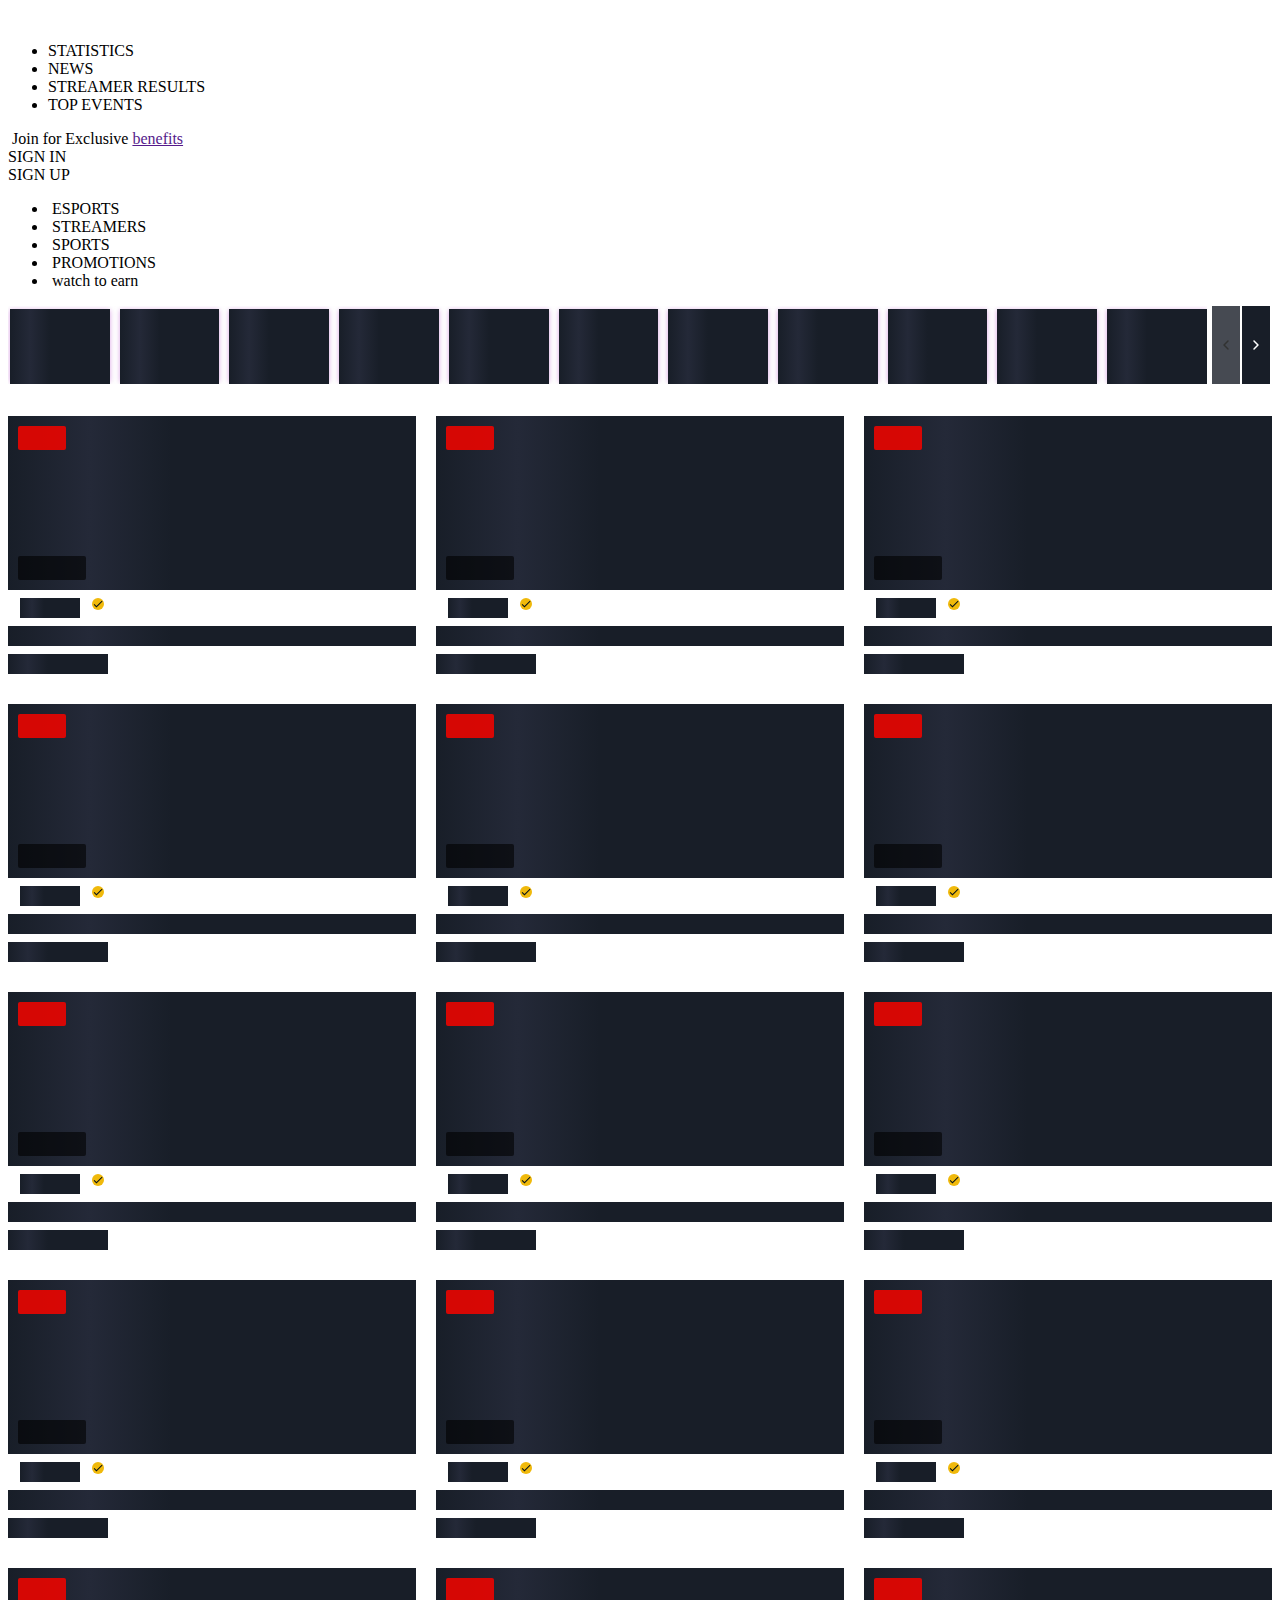
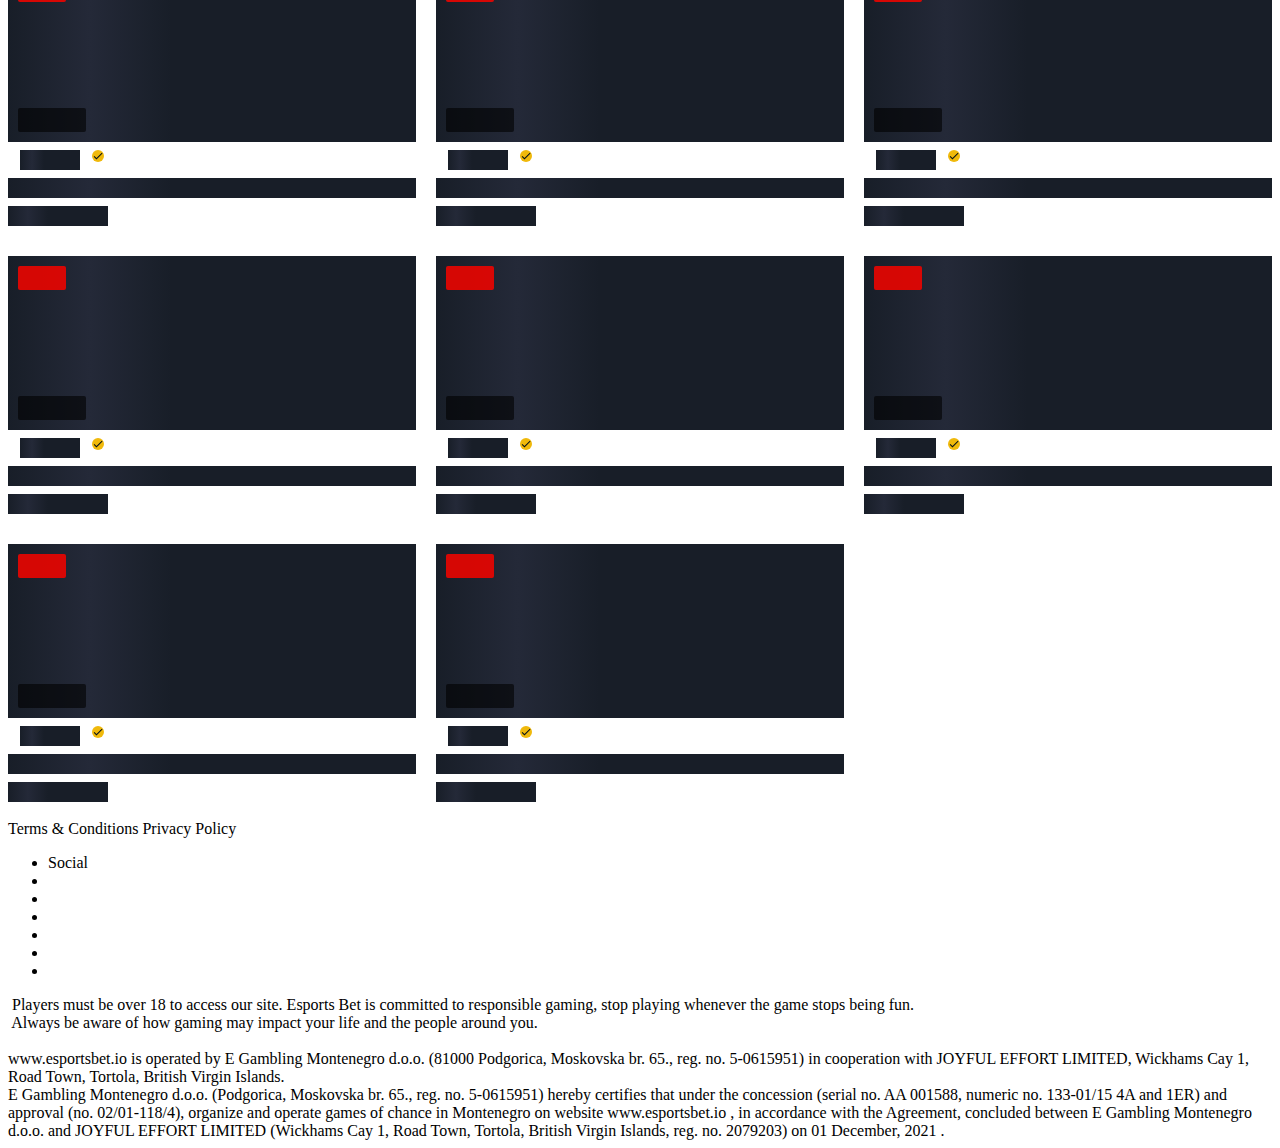
==== commit bb7756eb: "test file" ====
--- a/index.html
+++ b/index.html
@@ -1,90 +1 @@
-<!doctype html>
-<html>
-<head>
-    <meta charset="utf-8">
-    <title>Webpack App</title>
-    <meta name="viewport" content="width=device-width,initial-scale=1">
-    <link rel="stylesheet" href="./asset/css/style.css">
-    <script defer="defer" src="./index.js"></script>
-</head>
-<body>
-<header>
-    <div class="logo"><img src="./asset/image/logo.png" alt=""></div>
-    <ul>
-        <li>STATISTICS</li>
-        <li>NEWS</li>
-        <li>STREAMER RESULTS</li>
-        <li>TOP EVENTS</li>
-    </ul>
-    <div class="auth">
-        <div class="play-game"><img src="./asset/image/game.png" alt=""> <span>Join for Exclusive <a
-                href="">benefits</a></span></div>
-        <div class="btn-sign">SIGN IN</div>
-        <div class="btn-sign active">SIGN UP</div>
-    </div>
-</header>
-<div class="container">
-    <nav>
-        <ul>
-            <li><img src="./asset/image/nav-game.png" alt=""> <span>ESPORTS</span></li>
-            <li><img src="./asset/image/nav-stream.png" alt=""> <span>STREAMERS</span></li>
-            <li><img src="./asset/image/nav-sport.png" alt=""> <span>SPORTS</span></li>
-            <li><img src="./asset/image/nav-promotion.png" alt=""> <span>PROMOTIONS</span></li>
-            <li><img src="./asset/image/nav-watch.png" alt=""> <span>watch to earn</span></li>
-        </ul>
-    </nav>
-    <article>
-        <div id="livestream"></div>
-        <div class="form-login" style="display: none"><h3>JOIN NOW</h3><span
-                class="description">Earn <span>10% APR</span> on all coins</span>
-            <div class="form-data"><input> <input type="password"> <input type="password"> <input type="email">
-                <div class="term-condition"><input type="checkbox"> <span>Please confirm that you are over 18 years old and accept our <span>terms of use.</span></span>
-                </div>
-            </div>
-            <div class="btn-sign-up">SIGN UP</div>
-            <div class="text-divider">Or</div>
-            <div class="group-btn-social">
-                <div class="btn-social"><img src="./asset/image/facebook.png" alt=""> Facebook</div>
-                <div class="btn-social"><img src="./asset/image/google.png" alt=""> Google</div>
-            </div>
-            <span class="link-signin">Already registered? <span>Sign in here!</span></span></div>
-    </article>
-</div>
-<footer>
-    <div class="footer-header"><img src="./asset/image/logo.png" alt="">
-        <div><span>Terms & Conditions</span> <span>Privacy Policy</span>
-            <ul>
-                <li>Social</li>
-                <li><img src="./asset/image/f-game.png" alt=""></li>
-                <li><img src="./asset/image/f-twitch.png" alt=""></li>
-                <li><img src="./asset/image/f-facebook.png" alt=""></li>
-                <li><img src="./asset/image/f-Instagram.png" alt=""></li>
-                <li><img src="./asset/image/f-telegram.png" alt=""></li>
-                <li><img src="./asset/image/f-youtube.png" alt=""></li>
-            </ul>
-        </div>
-    </div>
-    <div class="footer-body">
-        <div><img src="./asset/image/f-icon18.png" alt=""> <span>Players must be over 18 to access our site. Esports Bet is committed to responsible gaming, stop playing whenever the game stops being fun.</span>
-        </div>
-        <div><img src="./asset/image/f-icon-info.png" alt=""> <span>Always be aware of how gaming may impact your life and the people around you.</span>
-        </div>
-    </div>
-    <div class="footer-end"><img src="./asset/image/f-footer.png" alt="">
-        <div class="info">
-            <div>www.esportsbet.io is operated by E Gambling Montenegro d.o.o. (81000 Podgorica, Moskovska br. 65., reg.
-                no. 5-0615951) in cooperation with JOYFUL EFFORT LIMITED, Wickhams Cay 1, Road Town, Tortola, British
-                Virgin Islands.
-            </div>
-            <div class="nth-2">E Gambling Montenegro d.o.o. (Podgorica, Moskovska br. 65., reg. no. 5-0615951) hereby
-                certifies that under the concession (serial no. AA 001588, numeric no. 133-01/15 4A and 1ER) and
-                approval (no. 02/01-118/4), organize and operate games of chance in Montenegro on website
-                www.esportsbet.io , in accordance with the Agreement, concluded between E Gambling Montenegro d.o.o. and
-                JOYFUL EFFORT LIMITED (Wickhams Cay 1, Road Town, Tortola, British Virgin Islands, reg. no. 2079203) on
-                01 December, 2021 .
-            </div>
-        </div>
-    </div>
-</footer>
-</body>
-</html>+<!doctype html><html><head><meta charset="utf-8"><title>Webpack App</title><meta name="viewport" content="width=device-width,initial-scale=1"><link rel="stylesheet" href="./asset/css/style.css"><script defer="defer" src="/index.js"></script></head><body><header><div class="logo"><img src="./asset/image/logo.png" alt=""></div><ul><li>STATISTICS</li><li>NEWS</li><li>STREAMER RESULTS</li><li>TOP EVENTS</li></ul><div class="auth"><div class="play-game"><img src="./asset/image/game.png" alt=""> <span>Join for Exclusive <a href="">benefits</a></span></div><div class="btn-sign">SIGN IN</div><div class="btn-sign active">SIGN UP</div></div></header><div class="container"><nav><ul><li><img src="./asset/image/nav-game.png" alt=""> <span>ESPORTS</span></li><li><img src="./asset/image/nav-stream.png" alt=""> <span>STREAMERS</span></li><li><img src="./asset/image/nav-sport.png" alt=""> <span>SPORTS</span></li><li><img src="./asset/image/nav-promotion.png" alt=""> <span>PROMOTIONS</span></li><li><img src="./asset/image/nav-watch.png" alt=""> <span>watch to earn</span></li></ul></nav><article><div id="livestream"></div><div class="form-login" style="display: none"><h3>JOIN NOW</h3><span class="description">Earn <span>10% APR</span> on all coins</span><div class="form-data"><input> <input type="password"> <input type="password"> <input type="email"><div class="term-condition"><input type="checkbox"> <span>Please confirm that you are over 18 years old and accept our <span>terms of use.</span></span></div></div><div class="btn-sign-up">SIGN UP</div><div class="text-divider">Or</div><div class="group-btn-social"><div class="btn-social"><img src="./asset/image/facebook.png" alt=""> Facebook</div><div class="btn-social"><img src="./asset/image/google.png" alt=""> Google</div></div><span class="link-signin">Already registered? <span>Sign in here!</span></span></div></article></div><footer><div class="footer-header"><img src="./asset/image/logo.png" alt=""><div><span>Terms & Conditions</span> <span>Privacy Policy</span><ul><li>Social</li><li><img src="./asset/image/f-game.png" alt=""></li><li><img src="./asset/image/f-twitch.png" alt=""></li><li><img src="./asset/image/f-facebook.png" alt=""></li><li><img src="./asset/image/f-Instagram.png" alt=""></li><li><img src="./asset/image/f-telegram.png" alt=""></li><li><img src="./asset/image/f-youtube.png" alt=""></li></ul></div></div><div class="footer-body"><div><img src="./asset/image/f-icon18.png" alt=""> <span>Players must be over 18 to access our site. Esports Bet is committed to responsible gaming, stop playing whenever the game stops being fun.</span></div><div><img src="./asset/image/f-icon-info.png" alt=""> <span>Always be aware of how gaming may impact your life and the people around you.</span></div></div><div class="footer-end"><img src="./asset/image/f-footer.png" alt=""><div class="info"><div>www.esportsbet.io is operated by E Gambling Montenegro d.o.o. (81000 Podgorica, Moskovska br. 65., reg. no. 5-0615951) in cooperation with JOYFUL EFFORT LIMITED, Wickhams Cay 1, Road Town, Tortola, British Virgin Islands.</div><div class="nth-2">E Gambling Montenegro d.o.o. (Podgorica, Moskovska br. 65., reg. no. 5-0615951) hereby certifies that under the concession (serial no. AA 001588, numeric no. 133-01/15 4A and 1ER) and approval (no. 02/01-118/4), organize and operate games of chance in Montenegro on website www.esportsbet.io , in accordance with the Agreement, concluded between E Gambling Montenegro d.o.o. and JOYFUL EFFORT LIMITED (Wickhams Cay 1, Road Town, Tortola, British Virgin Islands, reg. no. 2079203) on 01 December, 2021 .</div></div></div></footer></body></html>